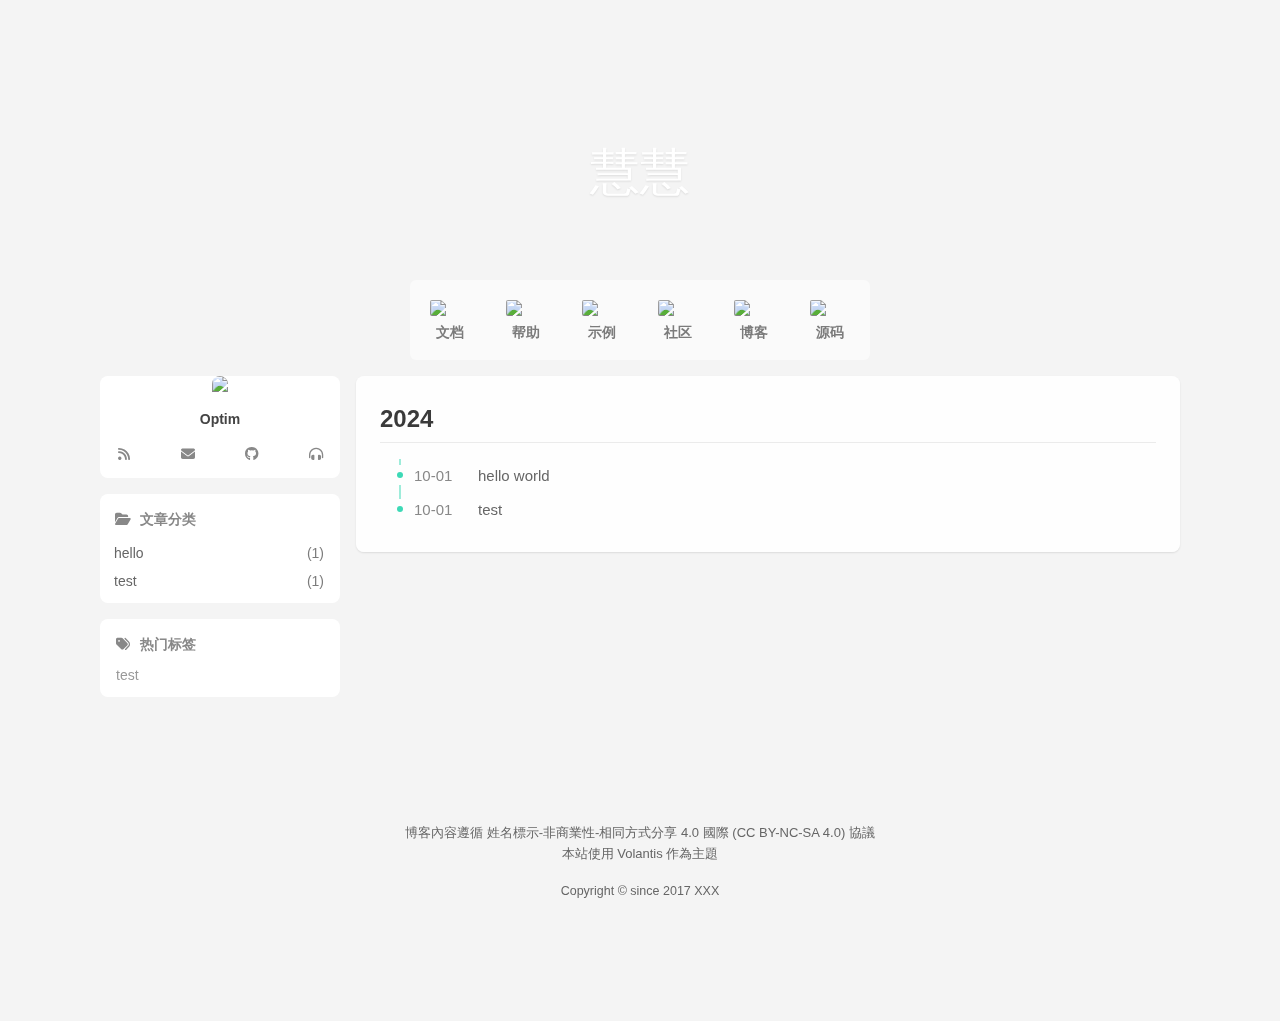
==== archives/index.html @ 01fb9c76 "Site updated: 2024-10-01 23:43:16" ====
<!DOCTYPE html>
<html lang="zh">
    <head hexo-theme='https://github.com/volantis-x/hexo-theme-volantis/#6.0.0-alpha.1'>
  <meta name="generator" content="Hexo 7.3.0">
  <meta name="Volantis" content="6.0.0-alpha.1">
  <meta charset="utf-8">
  <!-- SEO相关 -->
  <meta name="robots" content="noindex,follow">
  <link rel="canonical" href="http://example.com/archives/"/>
  <!-- 渲染优化 -->
    <meta http-equiv='x-dns-prefetch-control' content='on' />
      <link rel='dns-prefetch' href='https://unpkg.com'>
      <link rel="preconnect" href="https://unpkg.com" crossorigin>
      <link rel='dns-prefetch' href='https://cdn.bootcdn.net'>
      <link rel="preconnect" href="https://cdn.bootcdn.net" crossorigin>
  <meta name="renderer" content="webkit">
  <meta name="force-rendering" content="webkit">
  <meta http-equiv="X-UA-Compatible" content="IE=Edge,chrome=1">
    <meta http-equiv="Content-Security-Policy" content=" default-src 'self' https:; block-all-mixed-content; base-uri 'self' https:; form-action 'self' https:; worker-src 'self' https:; connect-src 'self' https: *; img-src 'self' data: https: *; media-src 'self' https: *; font-src 'self' data: https: *; frame-src 'self' https: *; manifest-src 'self' https: *; child-src https:; script-src 'self' https: 'unsafe-inline' *; style-src 'self' https: 'unsafe-inline' *; ">
  <meta name="HandheldFriendly" content="True" >
  <meta name="apple-mobile-web-app-capable" content="yes">
  <meta name="viewport" content="width=device-width, initial-scale=1, maximum-scale=5">
  <meta content="black-translucent" name="apple-mobile-web-app-status-bar-style">
  <meta content="telephone=no" name="format-detection">
  <!-- import head_begin begin -->
  <!-- import head_begin end -->
  <!-- Custom Files headBegin begin-->
  
  <!-- Custom Files headBegin end-->
  <link rel="preload" href="/css/style.css" as="style">
  <link rel="preload" href="https://unpkg.com/volantis-static@0.0.1660614606622/media/fonts/VarelaRound/VarelaRound-Regular.ttf" as="font" type="font/ttf" crossorigin="anonymous">
<link rel="preload" href="https://unpkg.com/volantis-static@0.0.1660614606622/media/fonts/UbuntuMono/UbuntuMono-Regular.ttf" as="font" type="font/ttf" crossorigin="anonymous">

  <!-- feed -->
  <!-- 页面元数据 -->
  <title>歸檔 - Optim</title>
  <meta name="keywords" content="null">
  <meta desc name="description" content="Optim - Optim - Optim">
  <meta property="og:type" content="website">
<meta property="og:title" content="Optim">
<meta property="og:url" content="http://example.com/archives/index.html">
<meta property="og:site_name" content="Optim">
<meta property="og:locale">
<meta property="og:image" content="https://unpkg.com/volantis-static@0.0.1660614606622/media/org.volantis/blog/favicon/android-chrome-192x192.png">
<meta property="article:author" content="Optim">
<meta name="twitter:card" content="summary">
<meta name="twitter:image" content="https://unpkg.com/volantis-static@0.0.1660614606622/media/org.volantis/blog/favicon/android-chrome-192x192.png">
  <style>
    /* 首屏样式 */
    #safearea {
  display: none;
}
:root {
  --color-site-body: #f4f4f4;
  --color-site-bg: #f4f4f4;
  --color-site-inner: #fff;
  --color-site-footer: #666;
  --color-card: #fff;
  --color-text: #444;
  --color-block: #f6f6f6;
  --color-inlinecode: #c74f00;
  --color-codeblock: #fff7ea;
  --color-h1: #3a3a3a;
  --color-h2: #3a3a3a;
  --color-h3: #333;
  --color-h4: #444;
  --color-h5: #555;
  --color-h6: #666;
  --color-p: #444;
  --color-list: #666;
  --color-list-hl: #30ad91;
  --color-meta: #888;
  --color-read-bkg: #e0d8c8;
  --color-read-post: #f8f1e2;
  --color-copyright-bkg: #f5f5f5;
}
* {
  box-sizing: border-box;
  -webkit-box-sizing: border-box;
  -moz-box-sizing: border-box;
  outline: none;
  margin: 0;
  padding: 0;
}
*::-webkit-scrollbar {
  height: 4px;
  width: 4px;
}
*::-webkit-scrollbar-track-piece {
  background: transparent;
}
*::-webkit-scrollbar-thumb {
  background: #3dd9b6;
  cursor: pointer;
  border-radius: 2px;
  -webkit-border-radius: 2px;
}
*::-webkit-scrollbar-thumb:hover {
  background: #ff5722;
}
html {
  color: var(--color-text);
  width: 100%;
  height: 100%;
  font-family: UbuntuMono, "Varela Round", "PingFang SC", "Microsoft YaHei", Helvetica, Arial, Menlo, Monaco, monospace, sans-serif;
  font-size: 16px;
}
html >::-webkit-scrollbar {
  height: 4px;
  width: 4px;
}
html >::-webkit-scrollbar-track-piece {
  background: transparent;
}
html >::-webkit-scrollbar-thumb {
  background: #3dd9b6;
  cursor: pointer;
  border-radius: 2px;
  -webkit-border-radius: 2px;
}
html >::-webkit-scrollbar-thumb:hover {
  background: #ff5722;
}
body {
  background-color: var(--color-site-body);
  text-rendering: optimizelegibility;
  -webkit-tap-highlight-color: rgba(0,0,0,0);
  line-height: 1.6;
  -webkit-text-size-adjust: 100%;
  -ms-text-size-adjust: 100%;
}
body.modal-active {
  overflow: hidden;
}
@media screen and (max-width: 680px) {
  body.modal-active {
    position: fixed;
    top: 0;
    right: 0;
    bottom: 0;
    left: 0;
  }
}
a {
  color: #2092ec;
  cursor: pointer;
  text-decoration: none;
  transition: all 0.28s ease;
  -webkit-transition: all 0.28s ease;
  -khtml-transition: all 0.28s ease;
  -moz-transition: all 0.28s ease;
  -o-transition: all 0.28s ease;
  -ms-transition: all 0.28s ease;
}
a:hover {
  color: #ff5722;
}
a:active,
a:hover {
  outline: 0;
}
ul,
ol {
  padding-left: 0;
}
ul li,
ol li {
  list-style: none;
}
header {
  display: -webkit-box /* OLD - iOS 6-, Safari 3.1-6 */;
  display: -moz-box /* OLD - Firefox 19- (buggy but mostly works) */;
  display: block;
}
img {
  border: 0;
  background: none;
  max-width: 100%;
}
svg:not(:root) {
  overflow: hidden;
}
hr {
  -moz-box-sizing: content-box;
  box-sizing: content-box;
  -webkit-box-sizing: content-box;
  -moz-box-sizing: content-box;
  height: 0;
  border: 0;
  border-radius: 1px;
  -webkit-border-radius: 1px;
  border-bottom: 1px solid rgba(68,68,68,0.1);
}
button,
input {
  color: inherit;
  font: inherit;
  margin: 0;
}
button {
  overflow: visible;
  text-transform: none;
  -webkit-appearance: button;
  cursor: pointer;
}
@supports (backdrop-filter: blur(20px)) {
  .blur {
    background: rgba(255,255,255,0.9) !important;
    backdrop-filter: saturate(200%) blur(20px);
  }
}
.shadow {
  box-shadow: 0 1px 2px 0px rgba(0,0,0,0.1);
  -webkit-box-shadow: 0 1px 2px 0px rgba(0,0,0,0.1);
}
.shadow.floatable {
  transition: all 0.28s ease;
  -webkit-transition: all 0.28s ease;
  -khtml-transition: all 0.28s ease;
  -moz-transition: all 0.28s ease;
  -o-transition: all 0.28s ease;
  -ms-transition: all 0.28s ease;
}
.shadow.floatable:hover {
  box-shadow: 0 2px 4px 0px rgba(0,0,0,0.1), 0 4px 8px 0px rgba(0,0,0,0.1), 0 8px 16px 0px rgba(0,0,0,0.1);
  -webkit-box-shadow: 0 2px 4px 0px rgba(0,0,0,0.1), 0 4px 8px 0px rgba(0,0,0,0.1), 0 8px 16px 0px rgba(0,0,0,0.1);
}
#l_cover {
  min-height: 64px;
}
.cover-wrapper {
  top: 0;
  left: 0;
  max-width: 100%;
  height: 100vh;
  display: -webkit-box /* OLD - iOS 6-, Safari 3.1-6 */;
  display: -moz-box /* OLD - Firefox 19- (buggy but mostly works) */;
  display: -ms-flexbox /* TWEENER - IE 10 */;
  display: -webkit-flex /* NEW - Chrome */;
  display: flex /* NEW, Spec - Opera 12.1, Firefox 20+ */;
  display: flex;
  flex-wrap: nowrap;
  -webkit-flex-wrap: nowrap;
  -khtml-flex-wrap: nowrap;
  -moz-flex-wrap: nowrap;
  -o-flex-wrap: nowrap;
  -ms-flex-wrap: nowrap;
  -webkit-box-direction: normal;
  -moz-box-direction: normal;
  -webkit-box-orient: vertical;
  -moz-box-orient: vertical;
  -webkit-flex-direction: column;
  -ms-flex-direction: column;
  flex-direction: column;
  align-items: center;
  align-self: center;
  align-content: center;
  color: var(--color-site-inner);
  padding: 0 16px;
  user-select: none;
  -webkit-user-select: none;
  -moz-user-select: none;
  -ms-user-select: none;
  position: relative;
  overflow: hidden;
  margin-bottom: -100px;
}
.cover-wrapper .cover-bg {
  position: absolute;
  width: 100%;
  height: 100%;
  background-position: center;
  background-size: cover;
  -webkit-background-size: cover;
  -moz-background-size: cover;
}
.cover-wrapper .cover-bg.lazyload:not(.loaded) {
  opacity: 0;
  -webkit-opacity: 0;
  -moz-opacity: 0;
}
.cover-wrapper .cover-bg.lazyload.loaded {
  animation-delay: 0s;
  animation-duration: 0.5s;
  animation-fill-mode: forwards;
  animation-timing-function: ease-out;
  animation-name: fadeIn;
}
@-moz-keyframes fadeIn {
  0% {
    opacity: 0;
    -webkit-opacity: 0;
    -moz-opacity: 0;
    filter: blur(12px);
    transform: scale(1.02);
    -webkit-transform: scale(1.02);
    -khtml-transform: scale(1.02);
    -moz-transform: scale(1.02);
    -o-transform: scale(1.02);
    -ms-transform: scale(1.02);
  }
  100% {
    opacity: 1;
    -webkit-opacity: 1;
    -moz-opacity: 1;
  }
}
@-webkit-keyframes fadeIn {
  0% {
    opacity: 0;
    -webkit-opacity: 0;
    -moz-opacity: 0;
    filter: blur(12px);
    transform: scale(1.02);
    -webkit-transform: scale(1.02);
    -khtml-transform: scale(1.02);
    -moz-transform: scale(1.02);
    -o-transform: scale(1.02);
    -ms-transform: scale(1.02);
  }
  100% {
    opacity: 1;
    -webkit-opacity: 1;
    -moz-opacity: 1;
  }
}
@-o-keyframes fadeIn {
  0% {
    opacity: 0;
    -webkit-opacity: 0;
    -moz-opacity: 0;
    filter: blur(12px);
    transform: scale(1.02);
    -webkit-transform: scale(1.02);
    -khtml-transform: scale(1.02);
    -moz-transform: scale(1.02);
    -o-transform: scale(1.02);
    -ms-transform: scale(1.02);
  }
  100% {
    opacity: 1;
    -webkit-opacity: 1;
    -moz-opacity: 1;
  }
}
@keyframes fadeIn {
  0% {
    opacity: 0;
    -webkit-opacity: 0;
    -moz-opacity: 0;
    filter: blur(12px);
    transform: scale(1.02);
    -webkit-transform: scale(1.02);
    -khtml-transform: scale(1.02);
    -moz-transform: scale(1.02);
    -o-transform: scale(1.02);
    -ms-transform: scale(1.02);
  }
  100% {
    opacity: 1;
    -webkit-opacity: 1;
    -moz-opacity: 1;
  }
}
.cover-wrapper .cover-body {
  z-index: 1;
  position: relative;
  width: 100%;
  height: 100%;
}
.cover-wrapper#full {
  height: calc(100vh + 100px);
  padding-bottom: 100px;
}
.cover-wrapper#half {
  max-height: 640px;
  min-height: 400px;
  height: calc(36vh - 64px + 200px);
}
.cover-wrapper #scroll-down {
  width: 100%;
  height: 64px;
  position: absolute;
  bottom: 100px;
  text-align: center;
  cursor: pointer;
}
.cover-wrapper #scroll-down .scroll-down-effects {
  color: #fff;
  font-size: 24px;
  line-height: 64px;
  position: absolute;
  width: 24px;
  left: calc(50% - 12px);
  text-shadow: 0 1px 2px rgba(0,0,0,0.1);
  animation: scroll-down-effect 1.5s infinite;
  -webkit-animation: scroll-down-effect 1.5s infinite;
  -khtml-animation: scroll-down-effect 1.5s infinite;
  -moz-animation: scroll-down-effect 1.5s infinite;
  -o-animation: scroll-down-effect 1.5s infinite;
  -ms-animation: scroll-down-effect 1.5s infinite;
}
@-moz-keyframes scroll-down-effect {
  0% {
    top: 0;
    opacity: 1;
    -webkit-opacity: 1;
    -moz-opacity: 1;
  }
  50% {
    top: -16px;
    opacity: 0.4;
    -webkit-opacity: 0.4;
    -moz-opacity: 0.4;
  }
  100% {
    top: 0;
    opacity: 1;
    -webkit-opacity: 1;
    -moz-opacity: 1;
  }
}
@-webkit-keyframes scroll-down-effect {
  0% {
    top: 0;
    opacity: 1;
    -webkit-opacity: 1;
    -moz-opacity: 1;
  }
  50% {
    top: -16px;
    opacity: 0.4;
    -webkit-opacity: 0.4;
    -moz-opacity: 0.4;
  }
  100% {
    top: 0;
    opacity: 1;
    -webkit-opacity: 1;
    -moz-opacity: 1;
  }
}
@-o-keyframes scroll-down-effect {
  0% {
    top: 0;
    opacity: 1;
    -webkit-opacity: 1;
    -moz-opacity: 1;
  }
  50% {
    top: -16px;
    opacity: 0.4;
    -webkit-opacity: 0.4;
    -moz-opacity: 0.4;
  }
  100% {
    top: 0;
    opacity: 1;
    -webkit-opacity: 1;
    -moz-opacity: 1;
  }
}
@keyframes scroll-down-effect {
  0% {
    top: 0;
    opacity: 1;
    -webkit-opacity: 1;
    -moz-opacity: 1;
  }
  50% {
    top: -16px;
    opacity: 0.4;
    -webkit-opacity: 0.4;
    -moz-opacity: 0.4;
  }
  100% {
    top: 0;
    opacity: 1;
    -webkit-opacity: 1;
    -moz-opacity: 1;
  }
}
.cover-wrapper .cover-body {
  margin-top: 64px;
  margin-bottom: 100px;
}
.cover-wrapper .cover-body,
.cover-wrapper .cover-body .top,
.cover-wrapper .cover-body .bottom {
  display: -webkit-box /* OLD - iOS 6-, Safari 3.1-6 */;
  display: -moz-box /* OLD - Firefox 19- (buggy but mostly works) */;
  display: -ms-flexbox /* TWEENER - IE 10 */;
  display: -webkit-flex /* NEW - Chrome */;
  display: flex /* NEW, Spec - Opera 12.1, Firefox 20+ */;
  display: flex;
  -webkit-box-direction: normal;
  -moz-box-direction: normal;
  -webkit-box-orient: vertical;
  -moz-box-orient: vertical;
  -webkit-flex-direction: column;
  -ms-flex-direction: column;
  flex-direction: column;
  align-items: center;
  justify-content: center;
  -webkit-justify-content: center;
  -khtml-justify-content: center;
  -moz-justify-content: center;
  -o-justify-content: center;
  -ms-justify-content: center;
  max-width: 100%;
}
.cover-wrapper .cover-body .bottom {
  margin-top: 32px;
}
.cover-wrapper .cover-body .title {
  font-family: "Varela Round", "PingFang SC", "Microsoft YaHei", Helvetica, Arial, Helvetica, monospace;
  font-size: 3.125rem;
  line-height: 1.2;
  text-shadow: 0 1px 2px rgba(0,0,0,0.1);
}
.cover-wrapper .cover-body .subtitle {
  font-size: 20px;
}
.cover-wrapper .cover-body .logo {
  max-height: 120px;
  max-width: calc(100% - 4 * 16px);
}
@media screen and (min-height: 1024px) {
  .cover-wrapper .cover-body .title {
    font-size: 3rem;
  }
  .cover-wrapper .cover-body .subtitle {
    font-size: 1.05rem;
  }
  .cover-wrapper .cover-body .logo {
    max-height: 150px;
  }
}
.cover-wrapper .cover-body .m_search {
  position: relative;
  max-width: calc(100% - 16px);
  width: 320px;
  vertical-align: middle;
}
.cover-wrapper .cover-body .m_search .form {
  position: relative;
  display: -webkit-box /* OLD - iOS 6-, Safari 3.1-6 */;
  display: -moz-box /* OLD - Firefox 19- (buggy but mostly works) */;
  display: block;
  width: 100%;
}
.cover-wrapper .cover-body .m_search .icon,
.cover-wrapper .cover-body .m_search .input {
  transition: all 0.28s ease;
  -webkit-transition: all 0.28s ease;
  -khtml-transition: all 0.28s ease;
  -moz-transition: all 0.28s ease;
  -o-transition: all 0.28s ease;
  -ms-transition: all 0.28s ease;
}
.cover-wrapper .cover-body .m_search .icon {
  position: absolute;
  display: -webkit-box /* OLD - iOS 6-, Safari 3.1-6 */;
  display: -moz-box /* OLD - Firefox 19- (buggy but mostly works) */;
  display: block;
  line-height: 2.5rem;
  width: 32px;
  top: 0;
  left: 5px;
  color: rgba(68,68,68,0.75);
}
.cover-wrapper .cover-body .m_search .input {
  display: -webkit-box /* OLD - iOS 6-, Safari 3.1-6 */;
  display: -moz-box /* OLD - Firefox 19- (buggy but mostly works) */;
  display: block;
  height: 2.5rem;
  width: 100%;
  box-shadow: none;
  -webkit-box-shadow: none;
  box-sizing: border-box;
  -webkit-box-sizing: border-box;
  -moz-box-sizing: border-box;
  font-size: 0.875rem;
  -webkit-appearance: none;
  padding-left: 36px;
  border-radius: 1.4rem;
  -webkit-border-radius: 1.4rem;
  background: rgba(255,255,255,0.6);
  backdrop-filter: blur(10px);
  border: none;
  color: var(--color-text);
}
@media screen and (max-width: 500px) {
  .cover-wrapper .cover-body .m_search .input {
    padding-left: 36px;
  }
}
.cover-wrapper .cover-body .m_search .input:hover {
  background: rgba(255,255,255,0.8);
}
.cover-wrapper .cover-body .m_search .input:focus {
  background: #fff;
}
.cover-wrapper .list-h {
  display: -webkit-box /* OLD - iOS 6-, Safari 3.1-6 */;
  display: -moz-box /* OLD - Firefox 19- (buggy but mostly works) */;
  display: -ms-flexbox /* TWEENER - IE 10 */;
  display: -webkit-flex /* NEW - Chrome */;
  display: flex /* NEW, Spec - Opera 12.1, Firefox 20+ */;
  display: flex;
  -webkit-box-direction: normal;
  -moz-box-direction: normal;
  -webkit-box-orient: horizontal;
  -moz-box-orient: horizontal;
  -webkit-flex-direction: row;
  -ms-flex-direction: row;
  flex-direction: row;
  flex-wrap: wrap;
  -webkit-flex-wrap: wrap;
  -khtml-flex-wrap: wrap;
  -moz-flex-wrap: wrap;
  -o-flex-wrap: wrap;
  -ms-flex-wrap: wrap;
  align-items: stretch;
  border-radius: 4px;
  -webkit-border-radius: 4px;
  user-select: none;
  -webkit-user-select: none;
  -moz-user-select: none;
  -ms-user-select: none;
}
.cover-wrapper .list-h a {
  -webkit-box-flex: 1;
  -moz-box-flex: 1;
  -webkit-flex: 1 0;
  -ms-flex: 1 0;
  flex: 1 0;
  display: -webkit-box /* OLD - iOS 6-, Safari 3.1-6 */;
  display: -moz-box /* OLD - Firefox 19- (buggy but mostly works) */;
  display: -ms-flexbox /* TWEENER - IE 10 */;
  display: -webkit-flex /* NEW - Chrome */;
  display: flex /* NEW, Spec - Opera 12.1, Firefox 20+ */;
  display: flex;
  font-weight: 600;
}
.cover-wrapper .list-h a img {
  display: -webkit-box /* OLD - iOS 6-, Safari 3.1-6 */;
  display: -moz-box /* OLD - Firefox 19- (buggy but mostly works) */;
  display: block;
  border-radius: 2px;
  -webkit-border-radius: 2px;
  margin: 4px;
  min-width: 40px;
  max-width: 44px;
}
@media screen and (max-width: 768px) {
  .cover-wrapper .list-h a img {
    min-width: 36px;
    max-width: 40px;
  }
}
@media screen and (max-width: 500px) {
  .cover-wrapper .list-h a img {
    margin: 2px 4px;
    min-width: 32px;
    max-width: 36px;
  }
}
@media screen and (max-width: 375px) {
  .cover-wrapper .list-h a img {
    min-width: 28px;
    max-width: 32px;
  }
}
.cover-wrapper {
  max-width: 100%;
}
.cover-wrapper.search .bottom .menu {
  margin-top: 16px;
}
.cover-wrapper.search .bottom .menu .list-h a {
  white-space: nowrap;
  -webkit-box-direction: normal;
  -moz-box-direction: normal;
  -webkit-box-orient: horizontal;
  -moz-box-orient: horizontal;
  -webkit-flex-direction: row;
  -ms-flex-direction: row;
  flex-direction: row;
  align-items: baseline;
  padding: 2px;
  margin: 4px;
  color: var(--color-site-inner);
  opacity: 0.75;
  -webkit-opacity: 0.75;
  -moz-opacity: 0.75;
  text-shadow: 0 1px 2px rgba(0,0,0,0.05);
  border-bottom: 2px solid transparent;
}
.cover-wrapper.search .bottom .menu .list-h a i {
  margin-right: 4px;
}
.cover-wrapper.search .bottom .menu .list-h a p {
  font-size: 0.9375rem;
}
.cover-wrapper.search .bottom .menu .list-h a:hover,
.cover-wrapper.search .bottom .menu .list-h a.active,
.cover-wrapper.search .bottom .menu .list-h a:active {
  opacity: 1;
  -webkit-opacity: 1;
  -moz-opacity: 1;
  border-bottom: 2px solid var(--color-site-inner);
}
.cover-wrapper.dock .menu,
.cover-wrapper.featured .menu,
.cover-wrapper.focus .menu {
  border-radius: 6px;
  -webkit-border-radius: 6px;
}
.cover-wrapper.dock .menu .list-h a,
.cover-wrapper.featured .menu .list-h a,
.cover-wrapper.focus .menu .list-h a {
  -webkit-box-direction: normal;
  -moz-box-direction: normal;
  -webkit-box-orient: vertical;
  -moz-box-orient: vertical;
  -webkit-flex-direction: column;
  -ms-flex-direction: column;
  flex-direction: column;
  align-items: center;
  padding: 12px;
  line-height: 24px;
  border-radius: 4px;
  -webkit-border-radius: 4px;
  border-bottom: none;
  text-align: center;
  align-content: flex-end;
  color: rgba(68,68,68,0.7);
  font-size: 1.5rem;
}
@media screen and (max-width: 500px) {
  .cover-wrapper.dock .menu .list-h a,
  .cover-wrapper.featured .menu .list-h a,
  .cover-wrapper.focus .menu .list-h a {
    padding: 12px 8px;
  }
}
.cover-wrapper.dock .menu .list-h a i,
.cover-wrapper.featured .menu .list-h a i,
.cover-wrapper.focus .menu .list-h a i {
  margin: 8px;
}
.cover-wrapper.dock .menu .list-h a p,
.cover-wrapper.featured .menu .list-h a p,
.cover-wrapper.focus .menu .list-h a p {
  font-size: 0.875rem;
}
.cover-wrapper.dock .menu .list-h a.active,
.cover-wrapper.featured .menu .list-h a.active,
.cover-wrapper.focus .menu .list-h a.active {
  background: var(--color-card);
  backdrop-filter: none;
}
.cover-wrapper.dock .menu .list-h a.active i,
.cover-wrapper.featured .menu .list-h a.active i,
.cover-wrapper.focus .menu .list-h a.active i,
.cover-wrapper.dock .menu .list-h a.active i+p,
.cover-wrapper.featured .menu .list-h a.active i+p,
.cover-wrapper.focus .menu .list-h a.active i+p {
  color: #3dd9b6;
}
.cover-wrapper.dock .menu .list-h a.active img+p,
.cover-wrapper.featured .menu .list-h a.active img+p,
.cover-wrapper.focus .menu .list-h a.active img+p {
  color: var(--color-text);
}
.cover-wrapper.dock .menu .list-h a:hover,
.cover-wrapper.featured .menu .list-h a:hover,
.cover-wrapper.focus .menu .list-h a:hover {
  background: var(--color-card);
}
.cover-wrapper.dock .top {
  margin-bottom: 48px;
}
.cover-wrapper.dock .menu {
  background: rgba(255,255,255,0.5);
  position: absolute;
  bottom: 0;
  max-width: 100%;
}
.cover-wrapper.dock .menu .list-h {
  flex-wrap: nowrap;
  -webkit-flex-wrap: nowrap;
  -khtml-flex-wrap: nowrap;
  -moz-flex-wrap: nowrap;
  -o-flex-wrap: nowrap;
  -ms-flex-wrap: nowrap;
  margin: 4px;
}
.cover-wrapper.dock .menu .list-h a+a {
  margin-left: 4px;
}
@media screen and (max-width: 500px) {
  .cover-wrapper.dock .menu .list-h {
    overflow-x: scroll;
  }
  .cover-wrapper.dock .menu .list-h::-webkit-scrollbar {
    height: 0;
    width: 0;
  }
  .cover-wrapper.dock .menu .list-h::-webkit-scrollbar-track-piece {
    background: transparent;
  }
  .cover-wrapper.dock .menu .list-h::-webkit-scrollbar-thumb {
    background: #3dd9b6;
    cursor: pointer;
    border-radius: 0;
    -webkit-border-radius: 0;
  }
  .cover-wrapper.dock .menu .list-h::-webkit-scrollbar-thumb:hover {
    background: #ff5722;
  }
}
@supports (backdrop-filter: blur(20px)) {
  .cover-wrapper.dock .menu {
    background: rgba(255,255,255,0.5);
    backdrop-filter: saturate(200%) blur(20px);
  }
}
@font-face {
  font-family: 'UbuntuMono';
  src: url("https://unpkg.com/volantis-static@0.0.1660614606622/media/fonts/UbuntuMono/UbuntuMono-Regular.ttf");
  font-weight: 'normal';
  font-style: 'normal';
  font-display: swap;
}
@font-face {
  font-family: 'Varela Round';
  src: url("https://unpkg.com/volantis-static@0.0.1660614606622/media/fonts/VarelaRound/VarelaRound-Regular.ttf");
  font-weight: 'normal';
  font-style: 'normal';
  font-display: swap;
}
.l_header {
  position: fixed;
  z-index: 1000;
  top: 0;
  width: 100%;
  height: 64px;
  background: var(--color-card);
  box-shadow: 0 1px 2px 0px rgba(0,0,0,0.1);
  -webkit-box-shadow: 0 1px 2px 0px rgba(0,0,0,0.1);
}
.l_header.auto {
  transition: opacity 0.4s ease;
  -webkit-transition: opacity 0.4s ease;
  -khtml-transition: opacity 0.4s ease;
  -moz-transition: opacity 0.4s ease;
  -o-transition: opacity 0.4s ease;
  -ms-transition: opacity 0.4s ease;
  visibility: hidden;
}
.l_header.auto.show {
  opacity: 1 !important;
  -webkit-opacity: 1 !important;
  -moz-opacity: 1 !important;
  visibility: visible;
}
.l_header .container {
  margin-left: 16px;
  margin-right: 16px;
}
.l_header #wrapper {
  height: 100%;
  user-select: none;
  -webkit-user-select: none;
  -moz-user-select: none;
  -ms-user-select: none;
}
.l_header #wrapper .nav-main,
.l_header #wrapper .nav-sub {
  display: -webkit-box /* OLD - iOS 6-, Safari 3.1-6 */;
  display: -moz-box /* OLD - Firefox 19- (buggy but mostly works) */;
  display: -ms-flexbox /* TWEENER - IE 10 */;
  display: -webkit-flex /* NEW - Chrome */;
  display: flex /* NEW, Spec - Opera 12.1, Firefox 20+ */;
  display: flex;
  flex-wrap: nowrap;
  -webkit-flex-wrap: nowrap;
  -khtml-flex-wrap: nowrap;
  -moz-flex-wrap: nowrap;
  -o-flex-wrap: nowrap;
  -ms-flex-wrap: nowrap;
  justify-content: space-between;
  -webkit-justify-content: space-between;
  -khtml-justify-content: space-between;
  -moz-justify-content: space-between;
  -o-justify-content: space-between;
  -ms-justify-content: space-between;
  align-items: center;
}
.l_header #wrapper .nav-main {
  transition: all 0.28s ease;
  -webkit-transition: all 0.28s ease;
  -khtml-transition: all 0.28s ease;
  -moz-transition: all 0.28s ease;
  -o-transition: all 0.28s ease;
  -ms-transition: all 0.28s ease;
}
.l_header #wrapper.sub .nav-main {
  transform: translateY(-64px);
  -webkit-transform: translateY(-64px);
  -khtml-transform: translateY(-64px);
  -moz-transform: translateY(-64px);
  -o-transform: translateY(-64px);
  -ms-transform: translateY(-64px);
}
.l_header #wrapper .nav-sub {
  transition: all 0.28s ease;
  -webkit-transition: all 0.28s ease;
  -khtml-transition: all 0.28s ease;
  -moz-transition: all 0.28s ease;
  -o-transition: all 0.28s ease;
  -ms-transition: all 0.28s ease;
  opacity: 0;
  -webkit-opacity: 0;
  -moz-opacity: 0;
  height: 64px;
  width: calc(100% - 2 * 16px);
  position: absolute;
}
.l_header #wrapper .nav-sub ::-webkit-scrollbar {
  display: -webkit-box /* OLD - iOS 6-, Safari 3.1-6 */;
  display: -moz-box /* OLD - Firefox 19- (buggy but mostly works) */;
  display: none;
}
@media screen and (min-width: 2048px) {
  .l_header #wrapper .nav-sub {
    max-width: 55vw;
    margin: auto;
  }
}
.l_header #wrapper.sub .nav-sub {
  opacity: 1;
  -webkit-opacity: 1;
  -moz-opacity: 1;
}
.l_header #wrapper .title {
  position: relative;
  color: var(--color-text);
  padding-left: 24px;
  max-height: 64px;
}
.l_header #wrapper .nav-main .title {
  white-space: nowrap;
  overflow: hidden;
  text-overflow: ellipsis;
  flex-shrink: 0;
  line-height: 64px;
  padding: 0 24px;
  font-size: 1.25rem;
  font-family: "Varela Round", "PingFang SC", "Microsoft YaHei", Helvetica, Arial, Helvetica, monospace;
}
.l_header #wrapper .nav-main .title img {
  height: 64px;
}
.l_header .nav-sub {
  max-width: 1080px;
  margin: auto;
}
.l_header .nav-sub .title {
  font-weight: bold;
  font-family: UbuntuMono, "Varela Round", "PingFang SC", "Microsoft YaHei", Helvetica, Arial, Menlo, Monaco, monospace, sans-serif;
  line-height: 1.2;
  max-height: 64px;
  white-space: normal;
  flex-shrink: 1;
}
.l_header .switcher {
  display: -webkit-box /* OLD - iOS 6-, Safari 3.1-6 */;
  display: -moz-box /* OLD - Firefox 19- (buggy but mostly works) */;
  display: none;
  line-height: 64px;
  align-items: center;
}
.l_header .switcher .s-toc {
  display: -webkit-box /* OLD - iOS 6-, Safari 3.1-6 */;
  display: -moz-box /* OLD - Firefox 19- (buggy but mostly works) */;
  display: none;
}
@media screen and (max-width: 768px) {
  .l_header .switcher .s-toc {
    display: -webkit-box /* OLD - iOS 6-, Safari 3.1-6 */;
    display: -moz-box /* OLD - Firefox 19- (buggy but mostly works) */;
    display: -ms-flexbox /* TWEENER - IE 10 */;
    display: -webkit-flex /* NEW - Chrome */;
    display: flex /* NEW, Spec - Opera 12.1, Firefox 20+ */;
    display: flex;
  }
}
.l_header .switcher >li {
  height: 48px;
  transition: all 0.28s ease;
  -webkit-transition: all 0.28s ease;
  -khtml-transition: all 0.28s ease;
  -moz-transition: all 0.28s ease;
  -o-transition: all 0.28s ease;
  -ms-transition: all 0.28s ease;
  margin: 2px;
}
@media screen and (max-width: 500px) {
  .l_header .switcher >li {
    margin: 0 1px;
    height: 48px;
  }
}
.l_header .switcher >li >a {
  display: -webkit-box /* OLD - iOS 6-, Safari 3.1-6 */;
  display: -moz-box /* OLD - Firefox 19- (buggy but mostly works) */;
  display: -ms-flexbox /* TWEENER - IE 10 */;
  display: -webkit-flex /* NEW - Chrome */;
  display: flex /* NEW, Spec - Opera 12.1, Firefox 20+ */;
  display: flex;
  justify-content: center;
  -webkit-justify-content: center;
  -khtml-justify-content: center;
  -moz-justify-content: center;
  -o-justify-content: center;
  -ms-justify-content: center;
  align-items: center;
  width: 48px;
  height: 48px;
  padding: 0.85em 1.1em;
  border-radius: 100px;
  -webkit-border-radius: 100px;
  border: none;
  transition: all 0.28s ease;
  -webkit-transition: all 0.28s ease;
  -khtml-transition: all 0.28s ease;
  -moz-transition: all 0.28s ease;
  -o-transition: all 0.28s ease;
  -ms-transition: all 0.28s ease;
  color: #3dd9b6;
}
.l_header .switcher >li >a:hover {
  border: none;
}
.l_header .switcher >li >a.active,
.l_header .switcher >li >a:active {
  border: none;
  background: var(--color-site-bg);
}
@media screen and (max-width: 500px) {
  .l_header .switcher >li >a {
    width: 36px;
    height: 48px;
  }
}
.l_header .nav-sub .switcher {
  display: -webkit-box /* OLD - iOS 6-, Safari 3.1-6 */;
  display: -moz-box /* OLD - Firefox 19- (buggy but mostly works) */;
  display: -ms-flexbox /* TWEENER - IE 10 */;
  display: -webkit-flex /* NEW - Chrome */;
  display: flex /* NEW, Spec - Opera 12.1, Firefox 20+ */;
  display: flex;
}
.l_header .m_search {
  display: -webkit-box /* OLD - iOS 6-, Safari 3.1-6 */;
  display: -moz-box /* OLD - Firefox 19- (buggy but mostly works) */;
  display: -ms-flexbox /* TWEENER - IE 10 */;
  display: -webkit-flex /* NEW - Chrome */;
  display: flex /* NEW, Spec - Opera 12.1, Firefox 20+ */;
  display: flex;
  height: 64px;
  width: 240px;
  transition: all 0.28s ease;
  -webkit-transition: all 0.28s ease;
  -khtml-transition: all 0.28s ease;
  -moz-transition: all 0.28s ease;
  -o-transition: all 0.28s ease;
  -ms-transition: all 0.28s ease;
}
@media screen and (max-width: 1024px) {
  .l_header .m_search {
    width: 44px;
    min-width: 44px;
  }
  .l_header .m_search input::placeholder {
    opacity: 0;
    -webkit-opacity: 0;
    -moz-opacity: 0;
  }
  .l_header .m_search:hover {
    width: 240px;
  }
  .l_header .m_search:hover input::placeholder {
    opacity: 1;
    -webkit-opacity: 1;
    -moz-opacity: 1;
  }
}
@media screen and (min-width: 500px) {
  .l_header .m_search:hover .input {
    width: 100%;
  }
  .l_header .m_search:hover .input::placeholder {
    opacity: 1;
    -webkit-opacity: 1;
    -moz-opacity: 1;
  }
}
@media screen and (max-width: 500px) {
  .l_header .m_search {
    min-width: 0;
  }
  .l_header .m_search input::placeholder {
    opacity: 1;
    -webkit-opacity: 1;
    -moz-opacity: 1;
  }
}
.l_header .m_search .form {
  position: relative;
  display: -webkit-box /* OLD - iOS 6-, Safari 3.1-6 */;
  display: -moz-box /* OLD - Firefox 19- (buggy but mostly works) */;
  display: -ms-flexbox /* TWEENER - IE 10 */;
  display: -webkit-flex /* NEW - Chrome */;
  display: flex /* NEW, Spec - Opera 12.1, Firefox 20+ */;
  display: flex;
  width: 100%;
  align-items: center;
}
.l_header .m_search .icon {
  position: absolute;
  width: 36px;
  left: 5px;
  color: var(--color-meta);
}
@media screen and (max-width: 500px) {
  .l_header .m_search .icon {
    display: -webkit-box /* OLD - iOS 6-, Safari 3.1-6 */;
    display: -moz-box /* OLD - Firefox 19- (buggy but mostly works) */;
    display: none;
  }
}
.l_header .m_search .input {
  display: -webkit-box /* OLD - iOS 6-, Safari 3.1-6 */;
  display: -moz-box /* OLD - Firefox 19- (buggy but mostly works) */;
  display: block;
  padding-top: 8px;
  padding-bottom: 8px;
  line-height: 1.3;
  width: 100%;
  color: var(--color-text);
  background: #fafafa;
  box-shadow: none;
  -webkit-box-shadow: none;
  box-sizing: border-box;
  -webkit-box-sizing: border-box;
  -moz-box-sizing: border-box;
  padding-left: 40px;
  font-size: 0.875rem;
  border-radius: 8px;
  -webkit-border-radius: 8px;
  border: none;
  transition: all 0.28s ease;
  -webkit-transition: all 0.28s ease;
  -khtml-transition: all 0.28s ease;
  -moz-transition: all 0.28s ease;
  -o-transition: all 0.28s ease;
  -ms-transition: all 0.28s ease;
}
@media screen and (min-width: 500px) {
  .l_header .m_search .input:focus {
    box-shadow: 0 4px 8px 0px rgba(0,0,0,0.1);
    -webkit-box-shadow: 0 4px 8px 0px rgba(0,0,0,0.1);
  }
}
@media screen and (max-width: 500px) {
  .l_header .m_search .input {
    background: var(--color-block);
    padding-left: 8px;
    border: none;
  }
  .l_header .m_search .input:hover,
  .l_header .m_search .input:focus {
    border: none;
  }
}
@media (max-width: 500px) {
  .l_header .m_search {
    left: 0;
    width: 0;
    overflow: hidden;
    position: absolute;
    background: #fff;
    transition: all 0.28s ease;
    -webkit-transition: all 0.28s ease;
    -khtml-transition: all 0.28s ease;
    -moz-transition: all 0.28s ease;
    -o-transition: all 0.28s ease;
    -ms-transition: all 0.28s ease;
  }
  .l_header .m_search .input {
    border-radius: 32px;
    -webkit-border-radius: 32px;
    margin-left: 16px;
    padding-left: 16px;
  }
  .l_header.z_search-open .m_search {
    width: 100%;
  }
  .l_header.z_search-open .m_search .input {
    width: calc(100% - 120px);
  }
}
ul.m-pc >li>a {
  color: inherit;
  border-bottom: 2px solid transparent;
}
ul.m-pc >li>a:active,
ul.m-pc >li>a.active {
  border-bottom: 2px solid #3dd9b6;
}
ul.m-pc li:hover >ul.list-v,
ul.list-v li:hover >ul.list-v {
  display: -webkit-box /* OLD - iOS 6-, Safari 3.1-6 */;
  display: -moz-box /* OLD - Firefox 19- (buggy but mostly works) */;
  display: block;
}
ul.nav-list-h {
  display: -webkit-box /* OLD - iOS 6-, Safari 3.1-6 */;
  display: -moz-box /* OLD - Firefox 19- (buggy but mostly works) */;
  display: -ms-flexbox /* TWEENER - IE 10 */;
  display: -webkit-flex /* NEW - Chrome */;
  display: flex /* NEW, Spec - Opera 12.1, Firefox 20+ */;
  display: flex;
  align-items: stretch;
}
ul.nav-list-h>li {
  position: relative;
  justify-content: center;
  -webkit-justify-content: center;
  -khtml-justify-content: center;
  -moz-justify-content: center;
  -o-justify-content: center;
  -ms-justify-content: center;
  height: 100%;
  line-height: 2.4;
  border-radius: 4px;
  -webkit-border-radius: 4px;
}
ul.nav-list-h>li >a {
  -webkit-font-smoothing: antialiased;
  -moz-osx-font-smoothing: grayscale;
  font-weight: 600;
}
ul.list-v {
  z-index: 1;
  display: -webkit-box /* OLD - iOS 6-, Safari 3.1-6 */;
  display: -moz-box /* OLD - Firefox 19- (buggy but mostly works) */;
  display: none;
  position: absolute;
  background: var(--color-card);
  box-shadow: 0 2px 4px 0px rgba(0,0,0,0.08), 0 4px 8px 0px rgba(0,0,0,0.08), 0 8px 16px 0px rgba(0,0,0,0.08);
  -webkit-box-shadow: 0 2px 4px 0px rgba(0,0,0,0.08), 0 4px 8px 0px rgba(0,0,0,0.08), 0 8px 16px 0px rgba(0,0,0,0.08);
  margin-top: -6px;
  border-radius: 4px;
  -webkit-border-radius: 4px;
  padding: 8px 0;
}
ul.list-v.show {
  display: -webkit-box /* OLD - iOS 6-, Safari 3.1-6 */;
  display: -moz-box /* OLD - Firefox 19- (buggy but mostly works) */;
  display: block;
}
ul.list-v hr {
  margin-top: 8px;
  margin-bottom: 8px;
}
ul.list-v >li {
  white-space: nowrap;
  word-break: keep-all;
}
ul.list-v >li.header {
  font-size: 0.78125rem;
  font-weight: bold;
  line-height: 2em;
  color: var(--color-meta);
  margin: 8px 16px 4px;
}
ul.list-v >li.header i {
  margin-right: 8px;
}
ul.list-v >li ul {
  margin-left: 0;
  display: -webkit-box /* OLD - iOS 6-, Safari 3.1-6 */;
  display: -moz-box /* OLD - Firefox 19- (buggy but mostly works) */;
  display: none;
  margin-top: -40px;
}
ul.list-v .aplayer-container {
  min-height: 64px;
  padding: 6px 16px;
}
ul.list-v >li>a {
  transition: all 0.28s ease;
  -webkit-transition: all 0.28s ease;
  -khtml-transition: all 0.28s ease;
  -moz-transition: all 0.28s ease;
  -o-transition: all 0.28s ease;
  -ms-transition: all 0.28s ease;
  display: -webkit-box /* OLD - iOS 6-, Safari 3.1-6 */;
  display: -moz-box /* OLD - Firefox 19- (buggy but mostly works) */;
  display: block;
  color: var(--color-list);
  font-size: 0.875rem;
  font-weight: bold;
  line-height: 36px;
  padding: 0 20px 0 16px;
  text-overflow: ellipsis;
  margin: 0 4px;
  border-radius: 4px;
  -webkit-border-radius: 4px;
}
@media screen and (max-width: 1024px) {
  ul.list-v >li>a {
    line-height: 40px;
  }
}
ul.list-v >li>a >i {
  margin-right: 8px;
}
ul.list-v >li>a:active,
ul.list-v >li>a.active {
  color: var(--color-list-hl);
}
ul.list-v >li>a:hover {
  color: var(--color-list-hl);
  background: var(--color-site-bg);
}
.l_header .menu >ul>li>a {
  display: -webkit-box /* OLD - iOS 6-, Safari 3.1-6 */;
  display: -moz-box /* OLD - Firefox 19- (buggy but mostly works) */;
  display: block;
  padding: 0 8px;
}
.l_header .menu >ul>li>a >i {
  margin-right: 4px;
}
.l_header ul.nav-list-h>li {
  color: var(--color-list);
  line-height: 64px;
}
.l_header ul.nav-list-h>li >a {
  max-height: 64px;
  overflow: hidden;
  color: inherit;
}
.l_header ul.nav-list-h>li >a:active,
.l_header ul.nav-list-h>li >a.active {
  color: #3dd9b6;
}
.l_header ul.nav-list-h>li:hover>a {
  color: var(--color-list-hl);
}
.l_header ul.nav-list-h>li i.music {
  animation: rotate-effect 1.5s linear infinite;
  -webkit-animation: rotate-effect 1.5s linear infinite;
  -khtml-animation: rotate-effect 1.5s linear infinite;
  -moz-animation: rotate-effect 1.5s linear infinite;
  -o-animation: rotate-effect 1.5s linear infinite;
  -ms-animation: rotate-effect 1.5s linear infinite;
}
@-moz-keyframes rotate-effect {
  0% {
    transform: rotate(0);
    -webkit-transform: rotate(0);
    -khtml-transform: rotate(0);
    -moz-transform: rotate(0);
    -o-transform: rotate(0);
    -ms-transform: rotate(0);
  }
  25% {
    transform: rotate(90deg);
    -webkit-transform: rotate(90deg);
    -khtml-transform: rotate(90deg);
    -moz-transform: rotate(90deg);
    -o-transform: rotate(90deg);
    -ms-transform: rotate(90deg);
  }
  50% {
    transform: rotate(180deg);
    -webkit-transform: rotate(180deg);
    -khtml-transform: rotate(180deg);
    -moz-transform: rotate(180deg);
    -o-transform: rotate(180deg);
    -ms-transform: rotate(180deg);
  }
  75% {
    transform: rotate(270deg);
    -webkit-transform: rotate(270deg);
    -khtml-transform: rotate(270deg);
    -moz-transform: rotate(270deg);
    -o-transform: rotate(270deg);
    -ms-transform: rotate(270deg);
  }
  100% {
    transform: rotate(360deg);
    -webkit-transform: rotate(360deg);
    -khtml-transform: rotate(360deg);
    -moz-transform: rotate(360deg);
    -o-transform: rotate(360deg);
    -ms-transform: rotate(360deg);
  }
}
@-webkit-keyframes rotate-effect {
  0% {
    transform: rotate(0);
    -webkit-transform: rotate(0);
    -khtml-transform: rotate(0);
    -moz-transform: rotate(0);
    -o-transform: rotate(0);
    -ms-transform: rotate(0);
  }
  25% {
    transform: rotate(90deg);
    -webkit-transform: rotate(90deg);
    -khtml-transform: rotate(90deg);
    -moz-transform: rotate(90deg);
    -o-transform: rotate(90deg);
    -ms-transform: rotate(90deg);
  }
  50% {
    transform: rotate(180deg);
    -webkit-transform: rotate(180deg);
    -khtml-transform: rotate(180deg);
    -moz-transform: rotate(180deg);
    -o-transform: rotate(180deg);
    -ms-transform: rotate(180deg);
  }
  75% {
    transform: rotate(270deg);
    -webkit-transform: rotate(270deg);
    -khtml-transform: rotate(270deg);
    -moz-transform: rotate(270deg);
    -o-transform: rotate(270deg);
    -ms-transform: rotate(270deg);
  }
  100% {
    transform: rotate(360deg);
    -webkit-transform: rotate(360deg);
    -khtml-transform: rotate(360deg);
    -moz-transform: rotate(360deg);
    -o-transform: rotate(360deg);
    -ms-transform: rotate(360deg);
  }
}
@-o-keyframes rotate-effect {
  0% {
    transform: rotate(0);
    -webkit-transform: rotate(0);
    -khtml-transform: rotate(0);
    -moz-transform: rotate(0);
    -o-transform: rotate(0);
    -ms-transform: rotate(0);
  }
  25% {
    transform: rotate(90deg);
    -webkit-transform: rotate(90deg);
    -khtml-transform: rotate(90deg);
    -moz-transform: rotate(90deg);
    -o-transform: rotate(90deg);
    -ms-transform: rotate(90deg);
  }
  50% {
    transform: rotate(180deg);
    -webkit-transform: rotate(180deg);
    -khtml-transform: rotate(180deg);
    -moz-transform: rotate(180deg);
    -o-transform: rotate(180deg);
    -ms-transform: rotate(180deg);
  }
  75% {
    transform: rotate(270deg);
    -webkit-transform: rotate(270deg);
    -khtml-transform: rotate(270deg);
    -moz-transform: rotate(270deg);
    -o-transform: rotate(270deg);
    -ms-transform: rotate(270deg);
  }
  100% {
    transform: rotate(360deg);
    -webkit-transform: rotate(360deg);
    -khtml-transform: rotate(360deg);
    -moz-transform: rotate(360deg);
    -o-transform: rotate(360deg);
    -ms-transform: rotate(360deg);
  }
}
@keyframes rotate-effect {
  0% {
    transform: rotate(0);
    -webkit-transform: rotate(0);
    -khtml-transform: rotate(0);
    -moz-transform: rotate(0);
    -o-transform: rotate(0);
    -ms-transform: rotate(0);
  }
  25% {
    transform: rotate(90deg);
    -webkit-transform: rotate(90deg);
    -khtml-transform: rotate(90deg);
    -moz-transform: rotate(90deg);
    -o-transform: rotate(90deg);
    -ms-transform: rotate(90deg);
  }
  50% {
    transform: rotate(180deg);
    -webkit-transform: rotate(180deg);
    -khtml-transform: rotate(180deg);
    -moz-transform: rotate(180deg);
    -o-transform: rotate(180deg);
    -ms-transform: rotate(180deg);
  }
  75% {
    transform: rotate(270deg);
    -webkit-transform: rotate(270deg);
    -khtml-transform: rotate(270deg);
    -moz-transform: rotate(270deg);
    -o-transform: rotate(270deg);
    -ms-transform: rotate(270deg);
  }
  100% {
    transform: rotate(360deg);
    -webkit-transform: rotate(360deg);
    -khtml-transform: rotate(360deg);
    -moz-transform: rotate(360deg);
    -o-transform: rotate(360deg);
    -ms-transform: rotate(360deg);
  }
}
.menu-phone li ul.list-v {
  right: calc(100% - 0.5 * 16px);
}
.menu-phone li ul.list-v ul {
  right: calc(100% - 0.5 * 16px);
}
#wrapper {
  max-width: 1080px;
  margin: auto;
}
@media screen and (min-width: 2048px) {
  #wrapper {
    max-width: 55vw;
  }
}
#wrapper .menu {
  -webkit-box-flex: 1;
  -moz-box-flex: 1;
  -webkit-flex: 1 1;
  -ms-flex: 1 1;
  flex: 1 1;
  margin: 0 16px 0 0;
}
#wrapper .menu .list-v ul {
  left: calc(100% - 0.5 * 16px);
}
.menu-phone {
  display: -webkit-box /* OLD - iOS 6-, Safari 3.1-6 */;
  display: -moz-box /* OLD - Firefox 19- (buggy but mostly works) */;
  display: none;
  margin-top: 16px;
  right: 8px;
  transition: all 0.28s ease;
  -webkit-transition: all 0.28s ease;
  -khtml-transition: all 0.28s ease;
  -moz-transition: all 0.28s ease;
  -o-transition: all 0.28s ease;
  -ms-transition: all 0.28s ease;
}
.menu-phone ul {
  right: calc(100% - 0.5 * 16px);
}
@media screen and (max-width: 500px) {
  .menu-phone {
    display: -webkit-box /* OLD - iOS 6-, Safari 3.1-6 */;
    display: -moz-box /* OLD - Firefox 19- (buggy but mostly works) */;
    display: block;
  }
}
.l_header {
  max-width: 65vw;
  left: calc((100% - 65vw) * 0.5);
  border-bottom-left-radius: 8px;
  border-bottom-right-radius: 8px;
}
@media screen and (max-width: 2048px) {
  .l_header {
    max-width: 1112px;
    left: calc((100% - 1112px) * 0.5);
  }
}
@media screen and (max-width: 1112px) {
  .l_header {
    left: 0;
    border-radius: 0;
    -webkit-border-radius: 0;
    max-width: 100%;
  }
}
@media screen and (max-width: 500px) {
  .l_header .container {
    margin-left: 0;
    margin-right: 0;
  }
  .l_header #wrapper .nav-main .title {
    padding-left: 16px;
    padding-right: 16px;
  }
  .l_header #wrapper .nav-sub {
    width: 100%;
  }
  .l_header #wrapper .nav-sub .title {
    overflow-y: scroll;
    margin-top: 2px;
    padding: 8px 16px;
  }
  .l_header #wrapper .switcher {
    display: -webkit-box /* OLD - iOS 6-, Safari 3.1-6 */;
    display: -moz-box /* OLD - Firefox 19- (buggy but mostly works) */;
    display: -ms-flexbox /* TWEENER - IE 10 */;
    display: -webkit-flex /* NEW - Chrome */;
    display: flex /* NEW, Spec - Opera 12.1, Firefox 20+ */;
    display: flex;
    margin-right: 8px;
  }
  .l_header .menu {
    display: -webkit-box /* OLD - iOS 6-, Safari 3.1-6 */;
    display: -moz-box /* OLD - Firefox 19- (buggy but mostly works) */;
    display: none;
  }
}
@media screen and (max-width: 500px) {
  .list-v li {
    max-width: 270px;
  }
}
#u-search {
  display: -webkit-box /* OLD - iOS 6-, Safari 3.1-6 */;
  display: -moz-box /* OLD - Firefox 19- (buggy but mostly works) */;
  display: none;
  position: fixed;
  top: 0;
  left: 0;
  width: 100%;
  height: 100%;
  padding: 60px 20px;
  z-index: 1001;
}
@media screen and (max-width: 680px) {
  #u-search {
    padding: 0px;
  }
}

  </style>
  <link rel="stylesheet" href="/css/style.css" media="print" onload="this.media='all';this.onload=null">
  <noscript><link rel="stylesheet" href="/css/style.css"></noscript>
  
<script>
if (/*@cc_on!@*/false || (!!window.MSInputMethodContext && !!document.documentMode))
    document.write(
	'<style>'+
		'html{'+
			'overflow-x: hidden !important;'+
			'overflow-y: hidden !important;'+
		'}'+
		'.kill-ie{'+
			'text-align:center;'+
			'height: 100%;'+
			'margin-top: 15%;'+
			'margin-bottom: 5500%;'+
		'}'+
    '.kill-t{'+
      'font-size: 2rem;'+
    '}'+
    '.kill-c{'+
      'font-size: 1.2rem;'+
    '}'+
		'#l_header,#l_body{'+
			'display: none;'+
		'}'+
	'</style>'+
    '<div class="kill-ie">'+
        `<span class="kill-t"><b>抱歉，您的瀏覽器無法訪問本站</b></span><br/>`+
        `<span class="kill-c">微軟已經於2016年終止了對 Internet Explorer (IE) 10 及更早版本的支持，<br/>繼續使用存在極大的安全隱患，請使用當代主流的瀏覽器進行訪問。</span><br/>`+
        `<a target="_blank" rel="noopener" href="https://blogs.windows.com/windowsexperience/2021/05/19/the-future-of-internet-explorer-on-windows-10-is-in-microsoft-edge/"><strong>了解詳情 ></strong></a>`+
    '</div>');
</script>


<noscript>
	<style>
		html{
			overflow-x: hidden !important;
			overflow-y: hidden !important;
		}
		.kill-noscript{
			text-align:center;
			height: 100%;
			margin-top: 15%;
			margin-bottom: 5500%;
		}
    .kill-t{
      font-size: 2rem;
    }
    .kill-c{
      font-size: 1.2rem;
    }
		#l_header,#l_body{
			display: none;
		}
	</style>
    <div class="kill-noscript">
        <span class="kill-t"><b>抱歉，您的瀏覽器無法訪問本站</b></span><br/>
        <span class="kill-c">本頁面需要瀏覽器支持（啟用）JavaScript</span><br/>
        <a target="_blank" rel="noopener" href="https://www.baidu.com/s?wd=启用JavaScript"><strong>了解詳情 ></strong></a>
    </div>
</noscript>


  <script>
  /************这个文件存放不需要重载的全局变量和全局函数*********/
  window.volantis = {}; // volantis 全局变量
  volantis.debug = "env"; // 调试模式
  volantis.dom = {}; // 页面Dom see: /source/js/app.js etc.
  /******************** volantis.dom.$ ********************************/
  // 注：这里没有选择器，也没有forEach一次只处理一个dom，这里重新封装主题常用的dom方法，返回的是dom对象，对象包含了以下方法，同时保留dom的原生API
  function volantisDom(ele) {
    if (!ele) ele = document.createElement("div")
    this.ele = ele;
    // ==============================================================
    this.ele.find = (c) => {
      let q = this.ele.querySelector(c)
      if (q)
        return new volantisDom(q)
    }
    // ==============================================================
    this.ele.hasClass = (c) => {
      return this.ele.className.match(new RegExp('(\\s|^)' + c + '(\\s|$)'));
    }
    this.ele.addClass = (c) => {
      this.ele.classList.add(c);
      return this.ele
    }
    this.ele.removeClass = (c) => {
      this.ele.classList.remove(c);
      return this.ele
    }
    this.ele.toggleClass = (c) => {
      if (this.ele.hasClass(c)) {
        this.ele.removeClass(c)
      } else {
        this.ele.addClass(c)
      }
      return this.ele
    }
    // ==============================================================
    this.ele.on = (c, f) => {
      this.ele.addEventListener(c, f, false)
      return this.ele
    }
    this.ele.click = (f, r) => {
      this.ele.on("click", f, r)
      return this.ele
    }
    this.ele.scroll = (f, r) => {
      this.ele.on("scroll", f, r)
      return this.ele
    }
    // ==============================================================
    this.ele.html = (c) => {
      // if(c=== undefined){
      //   return this.ele.innerHTML
      // }else{
      this.ele.innerHTML = c
      return this.ele
      // }
    }
    // ==============================================================
    this.ele.hide = (c) => {
      this.ele.style.display = "none"
      return this.ele
    }
    this.ele.show = (c) => {
      this.ele.style.display = "block"
      return this.ele
    }
    // ==============================================================
    return this.ele
  }
  volantis.dom.$ = (ele) => {
    return !!ele ? new volantisDom(ele) : null;
  }
  /******************** RunItem ********************************/
  function RunItem() {
    this.list = []; // 存放回调函数
    this.start = () => {
      for (var i = 0; i < this.list.length; i++) {
        this.list[i].run();
      }
    };
    this.push = (fn, name, setRequestAnimationFrame = true) => {
      let myfn = fn
      if (setRequestAnimationFrame) {
        myfn = () => {
          volantis.requestAnimationFrame(fn)
        }
      }
      var f = new Item(myfn, name);
      this.list.push(f);
    };
    this.remove = (name) => {
      for (let index = 0; index < this.list.length; index++) {
        const e = this.list[index];
        if (e.name == name) {
          this.list.splice(index, 1);
        }
      }
    }
    // 构造一个可以run的对象
    function Item(fn, name) {
      // 函数名称
      this.name = name || fn.name;
      // run方法
      this.run = () => {
        try {
          fn()
        } catch (error) {
          console.log(error);
        }
      };
    }
  }
  /******************** RightMenu ********************************/
  // volantis.rightmenu.handle(callBack[,"callBackName"]) 外部菜单项控制
  // 可在 volantis.mouseEvent 处获取右键事件
  volantis.rightmenu = {};
  volantis.rightmenu.method = {
    handle: new RunItem(),
  }
  volantis.rightmenu = Object.assign(volantis.rightmenu, {
    handle: volantis.rightmenu.method.handle.push,
  });
  /********************  Dark Mode  ********************************/
  // /layout/_partial/scripts/darkmode.ejs
  // volantis.dark.mode 当前模式 dark or light
  // volantis.dark.toggle() 暗黑模式触发器
  // volantis.dark.push(callBack[,"callBackName"]) 传入触发器回调函数
  volantis.dark = {};
  volantis.dark.method = {
    toggle: new RunItem(),
  };
  volantis.dark = Object.assign(volantis.dark, {
    push: volantis.dark.method.toggle.push,
  });
  /********************  Message  ********************************/
  // VolantisApp.message
  /********************  isMobile  ********************************/
  // /source/js/app.js
  // volantis.isMobile
  // volantis.isMobileOld
  /********************脚本动态加载函数********************************/
  // volantis.js(src, cb)  cb 可以传入onload回调函数 或者 JSON对象 例如: volantis.js("src", ()=>{}) 或 volantis.js("src", {defer:true,onload:()=>{}})
  // volantis.css(src)

  // 返回Promise对象，如下方法同步加载资源，这利于处理文件资源之间的依赖关系，例如：APlayer 需要在 MetingJS 之前加载
  // (async () => {
  //     await volantis.js("...theme.plugins.aplayer.js.aplayer...")
  //     await volantis.js("...theme.plugins.aplayer.js.meting...")
  // })();

  // 已经加入了setTimeout
  volantis.js = (src, cb) => {
    return new Promise(resolve => {
      setTimeout(function () {
        var HEAD = document.getElementsByTagName("head")[0] || document.documentElement;
        var script = document.createElement("script");
        script.setAttribute("type", "text/javascript");
        if (cb) {
          if (JSON.stringify(cb)) {
            for (let p in cb) {
              if (p == "onload") {
                script[p] = () => {
                  cb[p]()
                  resolve()
                }
              } else {
                script[p] = cb[p]
                script.onload = resolve
              }
            }
          } else {
            script.onload = () => {
              cb()
              resolve()
            };
          }
        } else {
          script.onload = resolve
        }
        script.setAttribute("src", src);
        HEAD.appendChild(script);
      });
    });
  }
  volantis.css = (src) => {
    return new Promise(resolve => {
      setTimeout(function () {
        var link = document.createElement('link');
        link.rel = "stylesheet";
        link.href = src;
        link.onload = resolve;
        document.getElementsByTagName("head")[0].appendChild(link);
      });
    });
  }
  /********************按需加载的插件********************************/
  // volantis.import.jQuery().then(()=>{})
  volantis.import = {
    jQuery: () => {
      if (typeof jQuery == "undefined") {
        return volantis.js("https://cdn.bootcdn.net/ajax/libs/jquery/3.7.1/jquery.min.js")
      } else {
        return new Promise(resolve => {
          resolve()
        });
      }
    }
  }
  /********************** requestAnimationFrame ********************************/
  // 1、requestAnimationFrame 会把每一帧中的所有 DOM 操作集中起来，在一次重绘或回流中就完成，并且重绘或回流的时间间隔紧紧跟随浏览器的刷新频率，一般来说，这个频率为每秒60帧。
  // 2、在隐藏或不可见的元素中，requestAnimationFrame 将不会进行重绘或回流，这当然就意味着更少的的 cpu，gpu 和内存使用量。
  volantis.requestAnimationFrame = (fn) => {
    if (!window.requestAnimationFrame) {
      window.requestAnimationFrame = window.requestAnimationFrame || window.mozRequestAnimationFrame || window.webkitRequestAnimationFrame;
    }
    window.requestAnimationFrame(fn)
  }
  /************************ layoutHelper *****************************************/
  volantis.layoutHelper = (helper, html, opt) => {
    opt = Object.assign({ clean: false}, opt)
    function myhelper(helper, html, clean) {
      volantis.tempDiv = document.createElement("div");
      volantis.tempDiv.innerHTML = html;
      let layoutHelper = document.querySelector("#layoutHelper-" + helper)
      if (layoutHelper) {
        if (clean) {
          layoutHelper.innerHTML = ""
        }
        layoutHelper.append(volantis.tempDiv);
      }
    }
    myhelper(helper, html, opt.clean)
  }
  /****************************** 滚动事件处理 ****************************************/
  volantis.scroll = {
    engine: new RunItem(),
    unengine: new RunItem(),
  };
  volantis.scroll = Object.assign(volantis.scroll, {
    push: volantis.scroll.engine.push,
  });
  // 滚动条距离顶部的距离
  volantis.scroll.getScrollTop = () => {
    let scrollPos;
    if (window.pageYOffset) {
      scrollPos = window.pageYOffset;
    } else if (document.compatMode && document.compatMode != 'BackCompat') {
      scrollPos = document.documentElement.scrollTop;
    } else if (document.body) {
      scrollPos = document.body.scrollTop;
    }
    return scrollPos;
  }
  volantis.scroll.scrollHeight = function () {
    return Math.max(
      document.body.scrollHeight,
      document.documentElement.scrollHeight,
    )
  }
  volantis.scroll.offsetHeight = function () {
    return Math.max(
      document.body.offsetHeight,
      document.documentElement.offsetHeight,
      document.body.clientHeight,
      document.documentElement.clientHeight
    )
  }
  volantis.scroll.progress = function () {
    return volantis.scroll.getScrollTop() / (volantis.scroll.scrollHeight() - volantis.scroll.offsetHeight())
  }
  // 使用 requestAnimationFrame 处理滚动事件
  // `volantis.scroll.del` 中存储了一个数值, 该数值检测一定时间间隔内滚动条滚动的位移, 数值的检测频率是浏览器的刷新频率. 数值为正数时, 表示向下滚动. 数值为负数时, 表示向上滚动.
  volantis.scroll.handleScrollEvents = () => {
    volantis.scroll.lastScrollTop = volantis.scroll.getScrollTop()
    function loop() {
      const scrollTop = volantis.scroll.getScrollTop();
      if (volantis.scroll.lastScrollTop !== scrollTop) {
        volantis.scroll.del = scrollTop - volantis.scroll.lastScrollTop;
        volantis.scroll.lastScrollTop = scrollTop;
        // if (volantis.scroll.del > 0) {
        //   console.log("向下滚动");
        // } else {
        //   console.log("向上滚动");
        // }
        // 注销过期的unengine未滚动事件
        volantis.scroll.unengine.list = []
        volantis.scroll.engine.start();
      } else {
        volantis.scroll.unengine.start();
      }
      volantis.requestAnimationFrame(loop)
    }
    volantis.requestAnimationFrame(loop)
  }
  volantis.scroll.handleScrollEvents()
  volantis.scroll.ele = null;
  // 触发页面滚动至目标元素位置
  volantis.scroll.to = (ele, option = {}) => {
    if (!ele) return;
    volantis.scroll.ele = ele;
    // 默认配置
    opt = {
      top: ele.getBoundingClientRect().top + document.documentElement.scrollTop,
      behavior: "smooth"
    }
    // 定义配置
    if ("top" in option) {
      opt.top = option.top
    }
    if ("behavior" in option) {
      opt.behavior = option.behavior
    }
    if ("addTop" in option) {
      opt.top += option.addTop
    }
    if (!("observerDic" in option)) {
      option.observerDic = 100
    }
    // 滚动
    window.scrollTo(opt);
    // 监视器
    // 监视并矫正元素滚动到指定位置
    // 用于处理 lazyload 引起的 cls 导致的定位失败问题
    // option.observer = false
    if (option.observer) {
      setTimeout(() => {
        if (volantis.scroll.ele != ele) {
          return
        }
        volantis.scroll.unengine.push(() => {
          let me = ele.getBoundingClientRect().top
          if (!(me >= -option.observerDic && me <= option.observerDic)) {
            volantis.scroll.to(ele, option)
          }
          volantis.scroll.unengine.remove("unengineObserver")
        }, "unengineObserver")
      }, 1000)
    }
  }
  /********************** Content Visibility ********************************/
  // 见 source/css/first.styl 如果遇到任何问题 删除 .post-story 即可
  // 一个元素被声明 content-visibility 属性后 如果元素不在 viewport 中 浏览器不会计算其后代元素样式和属性 从而节省 Style & Layout 耗时
  // content-visibility 的副作用: 锚点失效 等等(实验初期 暂不明确), 使用此方法清除样式
  volantis.cleanContentVisibility = () => {
    if (document.querySelector(".post-story")) {
      console.log("cleanContentVisibility");
      document.querySelectorAll(".post-story").forEach(e => {
        e.classList.remove("post-story")
      })
    }
  }
  /******************************************************************************/
  /******************************************************************************/
  /******************************************************************************/
  //图像加载出错时的处理
  function errorImgAvatar(img) {
    img.src = "https://unpkg.com/volantis-static@0.0.1660614606622/media/placeholder/avatar/round/3442075.svg";
    img.onerror = null;
  }
  function errorImgCover(img) {
    img.src = "https://unpkg.com/volantis-static@0.0.1660614606622/media/placeholder/cover/76b86c0226ffd.svg";
    img.onerror = null;
  }
  /******************************************************************************/
</script>

<script>
  window.pdata={}
  pdata.ispage=false;
  pdata.commentPath="";
  pdata.commentPlaceholder="";
  pdata.commentConfig={};
  volantis.GLOBAL_CONFIG ={
    root: '/',
    debug: "env",
    default: {"avatar":"https://unpkg.com/volantis-static@0.0.1660614606622/media/placeholder/avatar/round/3442075.svg","link":"https://unpkg.com/volantis-static@0.0.1660614606622/media/placeholder/link/8f277b4ee0ecd.svg","cover":"https://unpkg.com/volantis-static@0.0.1660614606622/media/placeholder/cover/76b86c0226ffd.svg","image":"https://unpkg.com/volantis-static@0.0.1660614606622/media/placeholder/image/2659360.svg"},
    lastupdate: new Date(1727797385521),
    cdn: {
      izitoast_css: 'https://cdn.bootcdn.net/ajax/libs/izitoast/1.4.0/css/iziToast.min.css',
      izitoast_js: 'https://cdn.bootcdn.net/ajax/libs/izitoast/1.4.0/js/iziToast.min.js',
      fancybox_css: 'https://cdn.bootcdn.net/ajax/libs/fancyapps-ui/5.0.33/fancybox/fancybox.min.css',
      fancybox_js: 'https://cdn.bootcdn.net/ajax/libs/fancyapps-ui/5.0.33/fancybox/fancybox.umd.min.js'
    },
    sidebar: {
      for_page: ["blogger","category","tagcloud","donate"],
      for_post: ["toc"],
      webinfo: {
        lastupd: {
          enable: true,
          friendlyShow: true
        },
        runtime: {
          data: "2020/01/01",
          unit: "天"
        }
      }
    },
    plugins: {
      message: {"enable":true,"icon":{"default":"fa-solid fa-info-circle light-blue","quection":"fa-solid fa-question-circle light-blue"},"time":{"default":5000,"quection":20000},"position":"topRight","transitionIn":"bounceInLeft","transitionOut":"fadeOutRight","titleColor":"var(--color-text)","messageColor":"var(--color-text)","backgroundColor":"var(--color-card)","zindex":2147483647,"copyright":{"enable":true,"title":"知识共享许可协议","message":"请遵守 CC BY-NC-SA 4.0 协议。","icon":"far fa-copyright light-blue"},"aplayer":{"enable":true,"play":"fa-solid fa-play","pause":"fa-solid fa-pause"},"rightmenu":{"enable":true,"notice":true}},
      
      
    },
    search: {
      

      
        dataPath: (("/" || "/").endsWith("/") ? "/" || "/" : "//" || "/") + "content.json",
      

      
    },
    languages: {
      
        search: {
          hits_empty: "找不到您查詢的內容：${query}",
          hits_stats: "找到 ${hits} 條結果，用時 ${time} 毫秒",
        }
      
    }
  }
</script>
  <!-- import head_end begin -->
  <!-- import head_end end -->
  <!-- Custom Files headEnd begin-->
  
  <!-- Custom Files headEnd end-->
</head>
  <body itemscope itemtype="https://schema.org.cn/WebPage">
    <!-- import body_begin begin-->
    <!-- import body_begin end-->
    <!-- Custom Files bodyBegin begin-->
    
    <!-- Custom Files bodyBegin end-->
    <header itemscope itemtype="https://schema.org.cn/WPHeader" id="l_header" class="l_header auto shadow floatable blur " style='opacity: 0' >
  <div class='container'>
  <div id='wrapper'>
    <div class='nav-sub'>
      <p class="title"></p>
      <ul class='switcher nav-list-h m-phone'>
        <li><a id="s-comment" class="fa-solid fa-comments fa-fw" target="_self" title="comment"></a></li>
        
          <li><a id="s-toc" class="s-toc fa-solid fa-list fa-fw" target="_self" title="toc"></a></li>
        
      </ul>
    </div>
		<div class="nav-main">
      
        
        <a class="title flat-box" target="_self" href='/'>
          
            <img no-lazy class='logo' src='https://unpkg.com/volantis-static@0.0.1660614606622/media/org.volantis/blog/Logo-NavBar@3x.png'/>
          
          
          
        </a>
      

			<div class='menu navigation'>
				<ul class='nav-list-h m-pc'>
          
          
          
            
            
              <li>
                <a class="menuitem flat-box faa-parent animated-hover"
                href="/" title="博客"
                  
                  
                  
                    active-action="action-home"
                  >
                  <i class='fa-solid fa-rss fa-fw'></i>博客
                </a>
                
              </li>
            
          
          
            
            
              <li>
                <a class="menuitem flat-box faa-parent animated-hover"
                href="/categories/" title="分类"
                  
                  
                  
                    active-action="action-categories"
                  >
                  <i class='fa-solid fa-folder-open fa-fw'></i>分类
                </a>
                
              </li>
            
          
          
            
            
              <li>
                <a class="menuitem flat-box faa-parent animated-hover"
                href="/tags/" title="标签"
                  
                  
                  
                    active-action="action-tags"
                  >
                  <i class='fa-solid fa-tags fa-fw'></i>标签
                </a>
                
              </li>
            
          
          
            
            
              <li>
                <a class="menuitem flat-box faa-parent animated-hover"
                href="/archives/" title="归档"
                  
                  
                  
                    active-action="action-archives"
                  >
                  <i class='fa-solid fa-archive fa-fw'></i>归档
                </a>
                
              </li>
            
          
          
            
            
              <li>
                <a class="menuitem flat-box faa-parent animated-hover"
                href="/friends/" title="友链"
                  
                  
                  
                    active-action="action-friends"
                  >
                  <i class='fa-solid fa-link fa-fw'></i>友链
                </a>
                
              </li>
            
          
          
            
            
              <li>
                <a class="menuitem flat-box faa-parent animated-hover"
                href="/about/" title="关于"
                  
                  
                  
                    active-action="action-about"
                  >
                  <i class='fa-solid fa-info-circle fa-fw'></i>关于
                </a>
                
              </li>
            
          
          
				</ul>
			</div>
      
      <div class="m_search">
        <form name="searchform" class="form u-search-form">
          <i class="icon fa-solid fa-search fa-fw"></i>
          <input type="text" class="input u-search-input" placeholder="Search..." />
        </form>
      </div>
      

			<ul class='switcher nav-list-h m-phone'>
				
					<li><a class="s-search fa-solid fa-search fa-fw" target="_self" title="search"></a></li>
				
				<li>
          <a class="s-menu fa-solid fa-bars fa-fw" target="_self" title="menu"></a>
          <ul class="menu-phone list-v navigation white-box">
            
              
            
              <li>
                <a class="menuitem flat-box faa-parent animated-hover"
                href="/" title="博客"
                  
                  
                  
                    active-action="action-home"
                  >
                  <i class='fa-solid fa-rss fa-fw'></i>博客
                </a>
                
              </li>
            
          
            
              
            
              <li>
                <a class="menuitem flat-box faa-parent animated-hover"
                href="/categories/" title="分类"
                  
                  
                  
                    active-action="action-categories"
                  >
                  <i class='fa-solid fa-folder-open fa-fw'></i>分类
                </a>
                
              </li>
            
          
            
              
            
              <li>
                <a class="menuitem flat-box faa-parent animated-hover"
                href="/tags/" title="标签"
                  
                  
                  
                    active-action="action-tags"
                  >
                  <i class='fa-solid fa-tags fa-fw'></i>标签
                </a>
                
              </li>
            
          
            
              
            
              <li>
                <a class="menuitem flat-box faa-parent animated-hover"
                href="/archives/" title="归档"
                  
                  
                  
                    active-action="action-archives"
                  >
                  <i class='fa-solid fa-archive fa-fw'></i>归档
                </a>
                
              </li>
            
          
            
              
            
              <li>
                <a class="menuitem flat-box faa-parent animated-hover"
                href="/friends/" title="友链"
                  
                  
                  
                    active-action="action-friends"
                  >
                  <i class='fa-solid fa-link fa-fw'></i>友链
                </a>
                
              </li>
            
          
            
              
            
              <li>
                <a class="menuitem flat-box faa-parent animated-hover"
                href="/about/" title="关于"
                  
                  
                  
                    active-action="action-about"
                  >
                  <i class='fa-solid fa-info-circle fa-fw'></i>关于
                </a>
                
              </li>
            
          
            
          </ul>
        </li>
			</ul>

      <!-- Custom Files header begin -->
      
      <!-- Custom Files header end -->
		</div>
	</div>
  </div>
</header>

    <div id="l_body">
      <div id="l_cover">
  
    
      <div class="cover-wrapper  dock" id='half'>
        
  <div class='cover-bg lazyload placeholder' data-bg="img/bg.jpg"></div>

<div class='cover-body'>
  <div class='top'>
    
    
      <p class="title">慧慧</p>
    
    
  </div>
  <div class='bottom'>
    <div class='menu navigation'>
      <div class='list-h'>
        
          
            <a href="/documents/"
              
              
              active-action="action-documents">
              <img src='https://unpkg.com/volantis-static@0.0.1660614606622/media/twemoji/assets/svg/1f5c3.svg'><p>文档</p>
            </a>
          
            <a href="/faqs/"
              
              
              active-action="action-faqs">
              <img src='https://unpkg.com/volantis-static@0.0.1660614606622/media/twemoji/assets/svg/1f516.svg'><p>帮助</p>
            </a>
          
            <a href="/examples/"
              
              
              active-action="action-examples">
              <img src='https://unpkg.com/volantis-static@0.0.1660614606622/media/twemoji/assets/svg/1f396.svg'><p>示例</p>
            </a>
          
            <a href="/contributors/"
              
              
              active-action="action-contributors">
              <img src='https://unpkg.com/volantis-static@0.0.1660614606622/media/twemoji/assets/svg/1f389.svg'><p>社区</p>
            </a>
          
            <a href="/archives/"
              
              
              active-action="action-archives">
              <img src='https://unpkg.com/volantis-static@0.0.1660614606622/media/twemoji/assets/svg/1f4f0.svg'><p>博客</p>
            </a>
          
            <a target="_blank" rel="noopener" href="https://github.com/volantis-x/hexo-theme-volantis/"
              
              
              active-action="action-https:githubcomvolantis-xhexo-theme-volantis">
              <img src='https://unpkg.com/volantis-static@0.0.1660614606622/media/twemoji/assets/svg/1f9ec.svg'><p>源码</p>
            </a>
          
        
      </div>
    </div>
  </div>
</div>

      </div>
    
  
</div>

      <div id="safearea">
        <div class="body-wrapper">
          
<div id="l_main" class=''>
	
	  <article id="arc" class="post article white-box reveal shadow floatable blur">
			
			
				
				
					
						
						<h2>2024</h2>
					
						<div class='timenode'>
								<a class="meta" href="/2024/10/01/hello-world/">
									<time>10-01</time>
									
										hello world
									
									
									
									
								</a>
						</div>
				
			
				
				
					
						<div class='timenode'>
								<a class="meta" href="/2024/10/01/test1001/">
									<time>10-01</time>
									
										test
									
									
									
									
								</a>
						</div>
				
			
	  </article>
	
</div>
<aside id='l_side' itemscope itemtype="https://schema.org.cn/WPSideBar">
  

  
    
    
      
<section class="widget blogger desktop mobile ">
  <div class='content'>
    
      
        <a class='avatar flat-box rectangle' href='/about/'>
          <img no-lazy src='https://unpkg.com/volantis-static@0.0.1660614606622/media/org.volantis/blog/Logo-NavBar@3x.png'/>
        </a>
      
    
    
      <div class='text'>
        
        
        
          <p><span id="jinrishici-sentence">Optim</span></p>
          <script src="https://sdk.jinrishici.com/v2/browser/jinrishici.js" charset="utf-8"></script>
        
      </div>
    
    
      <div class="social-wrapper">
        
          
            <a href="/atom.xml"
              class="social fa-solid fa-rss flat-btn"
              target="_blank"
              rel="external nofollow noopener noreferrer">
              
            </a>
          
        
          
            <a href="mailto:me@xxx.com"
              class="social fa-solid fa-envelope flat-btn"
              target="_blank"
              rel="external nofollow noopener noreferrer">
              
            </a>
          
        
          
            <a href="https://github.com/volantis-x/"
              class="social fab fa-github flat-btn"
              target="_blank"
              rel="external nofollow noopener noreferrer">
              
            </a>
          
        
          
            <a href="/"
              class="social fa-solid fa-headphones-alt flat-btn"
              target="_blank"
              rel="external nofollow noopener noreferrer">
              
            </a>
          
        
      </div>
    
  </div>
</section>

    
  

  
    
    
      
  
  <section class="widget category desktop">
    
  <header>
    
      <a href='/blog/categories/'><i class="fa-solid fa-folder-open fa-fw" aria-hidden="true"></i><span class='name'>文章分类</span></a>
    
  </header>


    <div class='content'>
      <ul class="entry navigation">
        
          <li><a class="flat-box"
            title="/categories/hello/" href="/categories/hello/"
            active-action="action-categorieshello"
            ><div class='name'>hello</div><div class='badge'>(1)</div></a></li>
        
          <li><a class="flat-box"
            title="/categories/test/" href="/categories/test/"
            active-action="action-categoriestest"
            ><div class='name'>test</div><div class='badge'>(1)</div></a></li>
        
      </ul>
    </div>
  </section>


    
  

  
    
    
      
  
  <section class="widget tagcloud desktop mobile">
    
  <header>
    
      <a href='/blog/tags/'><i class="fa-solid fa-tags fa-fw" aria-hidden="true"></i><span class='name'>热门标签</span></a>
    
  </header>


    <div class='content'>
      <a href="/tags/test/" style="font-size: 14px; color: #999">test</a>
    </div>
  </section>


    
  

  


<div class="widget-sticky">

</div>

  <!-- Custom Files side begin -->
  
  <!-- Custom Files side end -->
</aside>


        </div>
        
  
  <footer class="footer clearfix"  itemscope itemtype="https://schema.org.cn/WPFooter">
    <br><br>
    
      
        <div class="aplayer-container">
          


        </div>
      
    
      
        <br>
        <div class="social-wrapper" itemprop="about" itemscope itemtype="https://schema.org.cn/Thing">
          
            
          
            
          
            
          
        </div>
      
    
      
        <div><p>博客內容遵循 <a target="_blank" rel="noopener" href="https://creativecommons.org/licenses/by-nc-sa/4.0/deed.zh_TW">姓名標示-非商業性-相同方式分享 4.0 國際 (CC BY-NC-SA 4.0) 協議</a></p>
</div>
      
    
      
        本站使用
        <a href="https://github.com/volantis-x/hexo-theme-volantis/#6.0.0-alpha.1" target="_blank" class="codename">Volantis</a>
        作為主題
      
    
      
        <div class='copyright'>
        <p><a href="/">Copyright © since 2017 XXX</a></p>

        </div>
      
    
    <!-- Custom Files footer begin-->
    
    <!-- Custom Files footer end-->
  </footer>


        <a id="s-top" class="fa-solid fa-arrow-up fa-fw" title="top"></a>
      </div>
    </div>
    <div>
      <script>
  /******************** volantis.dom ********************************/
  // 页面选择器 将dom对象缓存起来 see: /source/js/app.js etc.
  volantis.dom.bodyAnchor = volantis.dom.$(document.getElementById("safearea")); // 页面主体
  volantis.dom.topBtn = volantis.dom.$(document.getElementById('s-top')); // 向上
  volantis.dom.wrapper = volantis.dom.$(document.getElementById('wrapper')); // 整个导航栏
  volantis.dom.coverAnchor = volantis.dom.$(document.querySelector('#l_cover .cover-wrapper')); // 1个
  volantis.dom.switcher = volantis.dom.$(document.querySelector('#l_header .switcher .s-search')); // 搜索按钮   移动端 1个
  volantis.dom.header = volantis.dom.$(document.getElementById('l_header')); // 移动端导航栏
  volantis.dom.search = volantis.dom.$(document.querySelector('#l_header .m_search')); // 搜索框 桌面端 移动端 1个
  volantis.dom.mPhoneList = volantis.dom.$(document.querySelectorAll('#l_header .m-phone .list-v')); //  手机端 子菜单 多个
</script>

<script>
  
  volantis.css("https://cdn.bootcdn.net/ajax/libs/font-awesome/6.5.1/css/all.min.css");
  
  
  
</script>

<!-- required -->


<!-- internal -->

<script src="/js/app.js"></script>




<!-- rightmenu要在darkmode之前（ToggleButton） darkmode要在comments之前（volantis.dark.push）-->



<script>
  function loadIssuesJS() {
    
      const sites_api = document.getElementById('sites-api');
      if (sites_api != undefined && typeof SitesJS === 'undefined') {
        volantis.js("/js/plugins/tags/sites.js")
      }
    
    
      const friends_api = document.getElementById('friends-api');
      if (friends_api != undefined && typeof FriendsJS === 'undefined') {
        volantis.js("/js/plugins/tags/friends.js")
      }
    
    
      const contributors_api = document.getElementById('contributors-api');
      if (contributors_api != undefined && typeof ContributorsJS === 'undefined') {
        volantis.js("/js/plugins/tags/contributors.js")
      }
    
  };
  loadIssuesJS()
</script>




  <script defer src="https://cdn.bootcdn.net/ajax/libs/vanilla-lazyload/17.8.5/lazyload.min.js"></script>
<script>
  // https://www.npmjs.com/package/vanilla-lazyload
  // Set the options globally
  // to make LazyLoad self-initialize
  window.lazyLoadOptions = {
    elements_selector: ".lazyload",
    threshold: 0
  };
  // Listen to the initialization event
  // and get the instance of LazyLoad
  window.addEventListener(
    "LazyLoad::Initialized",
    function (event) {
      window.lazyLoadInstance = event.detail.instance;
    },
    false
  );
  document.addEventListener('DOMContentLoaded', function () {
    lazyLoadInstance.update();
  });
</script>




  

<script>
  window.FPConfig = {
	delay: 0,
	ignoreKeywords: ["#"],
	maxRPS: 6,
	hoverDelay: 0
  };
</script>
<script defer src="https://unpkg.com/volantis-static@0.0.1660614606622/libs/flying-pages/flying-pages.min.js"></script>









      <script>
  volantis.layoutHelper("comments",`<div id="giscus_container"></div>`)

  volantis.giscus = {};

  function check_giscus() {
    if (volantis.dark.mode === "dark") {
      volantis.giscus.Theme = 'dark';
    } else {
      volantis.giscus.Theme = 'light';
    }

    return document.getElementById("giscus_container");
  }

  function p_giscus() {
    const HEAD = check_giscus();
    if (!HEAD) return;
    let cfg = Object.assign({"theme":{"light":"light","dark":"dark"}},pdata.commentConfig)
    const script = document.createElement('script');
    script.setAttribute('src', 'https://giscus.app/client.js');
    Object.keys(cfg).forEach(k=>{
      if (k != "theme") {
        script.setAttribute('data-'+k, cfg[k]);
      }
    })
    script.setAttribute('data-theme', volantis.giscus.Theme);
    script.setAttribute('crossorigin', "anonymous");
    HEAD.appendChild(script);
  }

  function dark_giscus() {
    const HEAD = check_giscus();
    if (!HEAD) return;

    const message = {
      setConfig: {
        theme: volantis.giscus.Theme
      }
    };
    const giscusIframe = document.querySelector('iframe.giscus-frame');
    giscusIframe.contentWindow.postMessage({ giscus: message }, 'https://giscus.app');
  }
  p_giscus();
  volantis.dark.push(dark_giscus);
</script>

    





<!-- optional -->

  <script>
  async function loadSearchScript() {
    
        
    
    return volantis.js("/js/search/hexo.js");
  }

  function loadSearchService() {
    loadSearchScript();
    document.querySelectorAll(".input.u-search-input").forEach((e) => {
      e.removeEventListener("focus", loadSearchService, false);
    });

    document.querySelectorAll(".u-search-form").forEach((e) => {
      e.addEventListener("submit", (event) => {
        event.preventDefault();
      }, false);
    });
  }

  // 打开并搜索 字符串 s
  function OpenSearch(s) {
    if (typeof SearchService === 'undefined')
      loadSearchScript().then(() => {
        SearchService.setQueryText(s);
        SearchService.search();
      });
    else {
      SearchService.setQueryText(s);
      SearchService.search();
    }
  }

  // 访问含有 ?s=xxx  的链接时打开搜索 // 与搜索引擎 structured data 相关: /scripts/helpers/structured-data/lib/config.js
  if (window.location.search && /^\?s=/g.test(window.location.search)) {
    let queryText = decodeURI(window.location.search)
      .replace(/\ /g, "-")
      .replace(/^\?s=/g, "");
    OpenSearch(queryText);
  }

  // 搜索输入框获取焦点时加载搜索
  document.querySelectorAll(".input.u-search-input").forEach((e) => {
    e.addEventListener("focus", loadSearchService, false);
  });
</script>







  <script>



  function p_highlightjs_copyCode(){
    if (!(document.querySelector(".highlight .code pre") ||
      document.querySelector(".article pre code"))) {
      return;
    }
    VolantisApp.utilCopyCode(".highlight .code pre, .article pre code")
  }
  volantis.requestAnimationFrame(p_highlightjs_copyCode)

</script>










  <script>
  function load_swiper() {
    if (!document.querySelectorAll(".swiper-container")[0]) return;
    volantis.css("https://cdn.bootcdn.net/ajax/libs/Swiper/11.0.6/swiper-bundle.min.css");
    volantis.js("https://cdn.bootcdn.net/ajax/libs/Swiper/11.0.6/swiper-bundle.min.js").then(() => {
      p_swiper();
    });
  }

  load_swiper();

  function p_swiper() {
    volantis.swiper = new Swiper('.swiper-container', {
      slidesPerView: 'auto',
      spaceBetween: 8,
      centeredSlides: true,
      loop: true,
      pagination: {
        el: '.swiper-pagination',
        clickable: true,
      },
      navigation: {
        nextEl: '.swiper-button-next',
        prevEl: '.swiper-button-prev',
      },
    });
  }

</script>



  <script>
  volantis.css("https://cdn.bootcdn.net/ajax/libs/pace/1.2.4/themes/blue/pace-theme-minimal.min.css");
  volantis.js("https://cdn.bootcdn.net/ajax/libs/pace/1.2.4/pace.min.js").then(() => {
    Pace.options.restartOnPushState = false;
    // 阅读进度
    volantis.scroll.push(() => {
      Pace.stop();
      Pace.trigger('start');
      Pace.bar.update(volantis.scroll.progress() * 100);
      document.body.className = document.body.className.replaceAll("pace-running ","");
    },"阅读进度")
    // todo：配置项开关, 哪些页面添加阅读进度
  })
</script>




<script>
  function listenSidebarTOC() {
    const navItems = document.querySelectorAll(".toc li");
    if (!navItems.length) return;
    const targets = []
    const sections = Array.from(navItems).forEach((element) => {
      const link = element.querySelector(".toc-link");
      const target = document.getElementById(
        link.getAttribute("href") ? decodeURI(link.getAttribute("href")).replace("#", "") : link.getAttribute("toc-action").split("toc-")[1] // 兼容 hexo-blog-encrypt
      );
      targets.push(target)
      // 解除 a 标签 href 的 锚点定位, a 标签 href 的 锚点定位 会随机启用?? 产生错位???
      if (link.getAttribute("href")) {
        link.setAttribute("toc-action", "toc-" + decodeURI(link.getAttribute("href")).replace("#", ""))
        link.removeAttribute("href")
      }
      // 配置 点击 触发新的锚点定位
      if (target && target.id) {
        link.addEventListener("click", (event) => {
          event.preventDefault();
          // 这里的 addTop 是通过错位使得 toc 自动展开.
          volantis.scroll.to(target, { addTop: 5, observer: true })
          // Anchor id
          history.pushState(null, document.title, "#" + target.id);
        });
      }
      return target;
    });

    function activateNavByIndex(target) {
      if (target.classList.contains("active-current")) return;

      document.querySelectorAll(".toc .active").forEach((element) => {
        element.classList.remove("active", "active-current");
      });
      target.classList.add("active", "active-current");
      let parent = target.parentNode;
      while (!parent.matches(".toc")) {
        if (parent.matches("li")) parent.classList.add("active");
        parent = parent.parentNode;
      }
    }

    // 方案一：
    volantis.activateNavIndex = 0
    activateNavByIndex(navItems[volantis.activateNavIndex])
    if (targets[0]) {
      volantis.scroll.push(() => {
        if (targets[0].getBoundingClientRect().top >= 0) {
          volantis.activateNavIndex = 0
        } else if (targets[targets.length - 1].getBoundingClientRect().top < 0) {
          volantis.activateNavIndex = targets.length - 1
        } else {
          for (let index = 0; index < targets.length; index++) {
            const target0 = targets[index];
            const target1 = targets[(index + 1) % targets.length];
            if (target0.getBoundingClientRect().top < 0 && target1.getBoundingClientRect().top >= 0) {
              volantis.activateNavIndex = index
              break;
            }
          }
        }
        activateNavByIndex(navItems[volantis.activateNavIndex])
      })
    }

    // 方案二：
    // IntersectionObserver 不是完美精确到像素级别 也不是低延时性的
    // function findIndex(entries) {
    //   let index = 0;
    //   let entry = entries[index];
    //   if (entry.boundingClientRect.top > 0) {
    //     index = sections.indexOf(entry.target);
    //     return index === 0 ? 0 : index - 1;
    //   }
    //   for (; index < entries.length; index++) {
    //     if (entries[index].boundingClientRect.top <= 0) {
    //       entry = entries[index];
    //     } else {
    //       return sections.indexOf(entry.target);
    //     }
    //   }
    //   return sections.indexOf(entry.target);
    // }
    // function createIntersectionObserver(marginTop) {
    //   marginTop = Math.floor(marginTop + 10000);
    //   let intersectionObserver = new IntersectionObserver(
    //     (entries, observe) => {
    //       let scrollHeight = document.documentElement.scrollHeight;
    //       if (scrollHeight > marginTop) {
    //         observe.disconnect();
    //         createIntersectionObserver(scrollHeight);
    //         return;
    //       }
    //       let index = findIndex(entries);
    //       activateNavByIndex(navItems[index]);
    //     }, {
    //       rootMargin: marginTop + "px 0px -100% 0px",
    //       threshold: 0,
    //     }
    //   );
    //   sections.forEach((element) => {
    //     element && intersectionObserver.observe(element);
    //   });
    // }
    // createIntersectionObserver(document.documentElement.scrollHeight);
  }

  document.addEventListener("DOMContentLoaded", () => {
    volantis.requestAnimationFrame(listenSidebarTOC)
  });
</script>





<script>
  document.onreadystatechange = function () {
    if (document.readyState == 'complete') {
      // 页面加载完毕 样式加载失败，或是当前网速慢，或是开启了省流模式
      const { saveData, effectiveType } = navigator.connection || navigator.mozConnection || navigator.webkitConnection || {}
      if (getComputedStyle(document.querySelector("#safearea"), null)["display"] == "none" || saveData || /2g/.test(effectiveType)) {
        document.querySelectorAll(".reveal").forEach(function (e) {
          e.style["opacity"] = "1";
        });
        document.querySelector("#safearea").style["display"] = "block";
      }
    }
  }
</script>


  <script type="application/ld+json">[{"@context":"https://schema.org.cn","@type":"Organization","name":"Optim","url":"http://example.com/","logo":{"@type":"ImageObject","url":"https://unpkg.com/volantis-static@0.0.1660614606622/media/org.volantis/blog/favicon/android-chrome-192x192.png","width":192,"height":192}},{"@context":"https://schema.org.cn","@type":"Person","name":"Optim","image":{"@type":"ImageObject","url":"https://unpkg.com/volantis-static@0.0.1660614606622/media/org.volantis/blog/favicon/android-chrome-192x192.png"},"url":"http://example.com/","sameAs":["https://github.com/volantis-x"],"description":""},{"@context":"https://schema.org.cn","@type":"BreadcrumbList","itemListElement":[{"@type":"ListItem","position":1,"item":{"@id":"http://example.com/","name":"Optim"}},{"@type":"ListItem","position":2,"item":{"@id":"http://example.com/archives/","name":"Archive"}}]},{"@context":"https://schema.org.cn","@type":"WebSite","name":"Optim","url":"http://example.com/","keywords":null,"description":"","author":{"@type":"Person","name":"Optim","image":{"@type":"ImageObject","url":"https://unpkg.com/volantis-static@0.0.1660614606622/media/org.volantis/blog/favicon/android-chrome-192x192.png"},"url":"http://example.com/","description":""},"publisher":{"@type":"Organization","name":"Optim","url":"http://example.com/","logo":{"@type":"ImageObject","url":"https://unpkg.com/volantis-static@0.0.1660614606622/media/org.volantis/blog/favicon/android-chrome-192x192.png","width":192,"height":192}},"potentialAction":{"@type":"SearchAction","name":"Site Search","target":{"@type":"EntryPoint","urlTemplate":"http://example.com?s={search_term_string}"},"query-input":"required name=search_term_string"}},{"@context":"https://schema.org.cn","@type":"BlogPosting","description":"","inLanguage":"zh","mainEntityOfPage":{"@type":"WebPage"},"author":{"@type":"Person","name":"Optim","image":{"@type":"ImageObject","url":"https://unpkg.com/volantis-static@0.0.1660614606622/media/org.volantis/blog/favicon/android-chrome-192x192.png"},"url":"http://example.com/"},"publisher":{"@type":"Organization","name":"Optim","logo":{"@type":"ImageObject","url":"https://unpkg.com/volantis-static@0.0.1660614606622/media/org.volantis/blog/favicon/android-chrome-192x192.png","width":192,"height":192}},"wordCount":0,"image":{"@type":"ImageObject","url":"https://unpkg.com/volantis-static@0.0.1660614606622/media/org.volantis/blog/favicon/android-chrome-192x192.png","width":192,"height":192}}]</script>




    </div>
    <!-- import body_end begin-->
    <!-- import body_end end-->
    <!-- Custom Files bodyEnd begin-->
    
    <!-- Custom Files bodyEnd end-->
  </body>
</html>
---- css/style.css ----
#safearea {
  display: block;
}
:root {
  --block-hover: #ededed;
  --text-p1: #222;
  --text-p3: #777;
  --card: #fff;
}
::-moz-selection {
  background: rgba(33,150,243,0.2);
}
::selection {
  background: rgba(33,150,243,0.2);
}
h1 {
  font-size: 1.5rem;
}
h2 {
  font-size: 1.5rem;
}
h3 {
  font-size: 1.25rem;
}
h4 {
  font-size: 1.125rem;
}
h5 {
  font-size: 1rem;
}
h6 {
  font-size: 1rem;
}
h1,
h2,
h3,
h4,
h6 {
  font-weight: normal;
}
a:not([href]) {
  cursor: default;
}
pre {
  tab-size: 4;
  -moz-tab-size: 4;
  -o-tab-size: 4;
  -webkit-tab-size: 4;
}
.clearfix {
  zoom: 1;
}
.clearfix:before,
.clearfix:after {
  content: " ";
  display: -webkit-box /* OLD - iOS 6-, Safari 3.1-6 */;
  display: -moz-box /* OLD - Firefox 19- (buggy but mostly works) */;
  display: table;
}
.clearfix:after {
  clear: both;
}
.hidden {
  text-indent: -9999px;
  visibility: hidden;
  display: -webkit-box /* OLD - iOS 6-, Safari 3.1-6 */;
  display: -moz-box /* OLD - Firefox 19- (buggy but mostly works) */;
  display: none;
}
.inner {
  position: relative;
  width: 80%;
  max-width: 710px;
  margin: 0 auto;
}
.vertical {
  display: -webkit-box /* OLD - iOS 6-, Safari 3.1-6 */;
  display: -moz-box /* OLD - Firefox 19- (buggy but mostly works) */;
  display: table-cell;
  vertical-align: middle;
}
article,
aside,
details,
figcaption,
figure,
footer,
hgroup,
main,
menu,
nav,
section,
summary {
  display: -webkit-box /* OLD - iOS 6-, Safari 3.1-6 */;
  display: -moz-box /* OLD - Firefox 19- (buggy but mostly works) */;
  display: block;
}
article {
  overflow: hidden;
}
abbr[title] {
  border-bottom: 1px dotted;
}
b,
strong {
  font-weight: bold;
}
dfn {
  font-style: italic;
}
h1 {
  font-size: 2em;
  margin: 0.67em 0;
}
mark {
  background: #ff0;
  color: #000;
}
small {
  font-size: 80%;
}
sub,
sup {
  font-size: 50%;
  line-height: 1em;
}
sup {
  vertical-align: text-top;
}
sub {
  vertical-align: text-bottom;
}
figure {
  margin: 1em 40px;
}
pre {
  overflow: auto;
}
span.dot,
span.sep {
  font-size: 0.9em;
  margin: 0 0.2rem;
}
span.dot:before {
  content: '·';
}
span.sep:before {
  content: '/';
}
code,
kbd,
pre,
samp {
  font-family: monospace, monospace;
  font-size: 1em;
}
optgroup,
select,
textarea {
  color: inherit /* 1 */;
  font: inherit /* 2 */;
  margin: 0 /* 3 */;
}
select {
  text-transform: none;
}
html input[type="button"],
input[type="reset"],
input[type="submit"] {
  -webkit-appearance: button /* 2 */;
  cursor: pointer /* 3 */;
}
button[disabled],
html input[disabled] {
  cursor: default;
}
button::-moz-focus-inner,
input::-moz-focus-inner {
  border: 0;
  padding: 0;
}
input[type="checkbox"],
input[type="radio"] {
  box-sizing: border-box /* 1 */;
  -webkit-box-sizing: border-box /* 1 */;
  -moz-box-sizing: border-box /* 1 */;
  padding: 0 /* 2 */;
}
input[type="number"]::-webkit-inner-spin-button,
input[type="number"]::-webkit-outer-spin-button {
  height: auto;
}
input[type="search"] {
  -webkit-appearance: textfield /* 1 */;
  -moz-box-sizing: content-box;
  -webkit-box-sizing: content-box /* 2 */;
  box-sizing: content-box;
  -webkit-box-sizing: content-box;
  -moz-box-sizing: content-box;
}
input[type="search"]::-webkit-search-cancel-button,
input[type="search"]::-webkit-search-decoration {
  -webkit-appearance: none;
}
fieldset {
  border: 1px solid #c0c0c0;
  margin: 0 2px;
  padding: 0.35em 0.625em 0.75em;
}
legend {
  border: 0 /* 1 */;
  padding: 0 /* 2 */;
}
textarea {
  overflow: auto;
}
optgroup {
  font-weight: bold;
}
table:not([class]) {
  border-collapse: collapse;
  overflow: auto;
  display: -webkit-box /* OLD - iOS 6-, Safari 3.1-6 */;
  display: -moz-box /* OLD - Firefox 19- (buggy but mostly works) */;
  display: inline-block;
  max-width: 100%;
  vertical-align: text-top;
}
table:not([class]) th {
  background-color: #f1f1f1;
}
table:not([class]) td,
table:not([class]) th {
  padding: 8px 16px;
  border: 2px solid #f1f1f1;
  line-height: 1.5;
  font-size: 90%;
}
table:not([class]) tr {
  word-break: keep-all;
  background-color: #fefefe;
  transition: all 0.28s ease;
  -webkit-transition: all 0.28s ease;
  -khtml-transition: all 0.28s ease;
  -moz-transition: all 0.28s ease;
  -o-transition: all 0.28s ease;
  -ms-transition: all 0.28s ease;
}
table:not([class]) tr:hover {
  background-color: #f1f1f1;
}
td,
th {
  padding: 0;
}
article#arc,
article#cat,
article#tag {
  padding-top: 48px;
  padding-bottom: 48px;
}
article#arc h2,
article#cat h2,
article#tag h2 {
  font-weight: 600;
}
article#arc h2:first-child,
article#cat h2:first-child,
article#tag h2:first-child {
  margin-top: 0;
}
article#arc {
  margin-bottom: 32px;
  padding-bottom: 64px;
}
article#arc .timenode:before,
article#arc .timenode:after {
  margin-left: 12px;
}
article#arc .timenode .meta {
  padding: 6px 0;
  line-height: 1.5;
  height: auto;
  max-width: 100%;
  display: -webkit-box /* OLD - iOS 6-, Safari 3.1-6 */;
  display: -moz-box /* OLD - Firefox 19- (buggy but mostly works) */;
  display: -ms-flexbox /* TWEENER - IE 10 */;
  display: -webkit-flex /* NEW - Chrome */;
  display: flex /* NEW, Spec - Opera 12.1, Firefox 20+ */;
  display: flex;
  font-size: 0.9375rem;
  font-weight: 500;
  border-radius: 2px;
  -webkit-border-radius: 2px;
  color: var(--color-list);
}
article#arc .timenode .meta:before {
  display: -webkit-box /* OLD - iOS 6-, Safari 3.1-6 */;
  display: -moz-box /* OLD - Firefox 19- (buggy but mostly works) */;
  display: none;
}
article#arc .timenode .meta:after {
  margin-left: 14px;
}
article#arc .timenode .meta:hover {
  color: var(--color-p);
  background: var(--color-site-bg);
}
article#arc .timenode .meta time {
  color: var(--color-meta);
  margin-left: 34px;
  margin-right: 4px;
  flex-shrink: 0;
  width: 60px;
}
article#arc .timenode .meta i {
  line-height: 1.5;
  color: #ff5722;
}
article#arc .timenode .meta i.red {
  color: #fe5f58;
}
article#arc .timenode .meta i.green {
  color: #3dc550;
}
article#arc .timenode .meta i.yellow {
  color: #ffbd2b;
}
article#arc .timenode .meta i.blue {
  color: #1bcdfc;
}
article#arc .timenode .meta i.theme {
  color: #3dd9b6;
}
article#arc .timenode .meta i.accent {
  color: #ff5722;
}
article#arc .timenode .meta i.orange {
  color: #ff5722;
}
article#cat .all-cats a {
  display: -webkit-box /* OLD - iOS 6-, Safari 3.1-6 */;
  display: -moz-box /* OLD - Firefox 19- (buggy but mostly works) */;
  display: block;
  padding: 8px 16px;
  border-radius: 4px;
  -webkit-border-radius: 4px;
  color: var(--color-list);
  font-size: 0.9375rem;
  font-weight: 500;
}
article#cat .all-cats a:hover {
  color: var(--color-list-hl);
  background: var(--color-site-bg);
}
article#cat .all-cats a.child {
  padding-left: 48px;
}
article#tag .all-tags {
  display: -webkit-box /* OLD - iOS 6-, Safari 3.1-6 */;
  display: -moz-box /* OLD - Firefox 19- (buggy but mostly works) */;
  display: -ms-flexbox /* TWEENER - IE 10 */;
  display: -webkit-flex /* NEW - Chrome */;
  display: flex /* NEW, Spec - Opera 12.1, Firefox 20+ */;
  display: flex;
  flex-wrap: wrap;
  -webkit-flex-wrap: wrap;
  -khtml-flex-wrap: wrap;
  -moz-flex-wrap: wrap;
  -o-flex-wrap: wrap;
  -ms-flex-wrap: wrap;
  align-items: flex-start;
  justify-content: flex-start;
  -webkit-justify-content: flex-start;
  -khtml-justify-content: flex-start;
  -moz-justify-content: flex-start;
  -o-justify-content: flex-start;
  -ms-justify-content: flex-start;
  align-items: baseline;
  text-align: center;
}
article#tag .all-tags ul {
  margin: 0 -8px;
  padding: 0;
  display: -webkit-box /* OLD - iOS 6-, Safari 3.1-6 */;
  display: -moz-box /* OLD - Firefox 19- (buggy but mostly works) */;
  display: -ms-flexbox /* TWEENER - IE 10 */;
  display: -webkit-flex /* NEW - Chrome */;
  display: flex /* NEW, Spec - Opera 12.1, Firefox 20+ */;
  display: flex;
  flex-wrap: wrap;
  -webkit-flex-wrap: wrap;
  -khtml-flex-wrap: wrap;
  -moz-flex-wrap: wrap;
  -o-flex-wrap: wrap;
  -ms-flex-wrap: wrap;
}
article#tag .all-tags ul li {
  list-style: none;
  margin: 8px;
  border-radius: 4px;
  -webkit-border-radius: 4px;
  overflow: hidden;
  display: -webkit-box /* OLD - iOS 6-, Safari 3.1-6 */;
  display: -moz-box /* OLD - Firefox 19- (buggy but mostly works) */;
  display: -ms-flexbox /* TWEENER - IE 10 */;
  display: -webkit-flex /* NEW - Chrome */;
  display: flex /* NEW, Spec - Opera 12.1, Firefox 20+ */;
  display: flex;
  position: relative;
  font-size: 0.9375rem;
}
article#tag .all-tags ul li a {
  display: -webkit-box /* OLD - iOS 6-, Safari 3.1-6 */;
  display: -moz-box /* OLD - Firefox 19- (buggy but mostly works) */;
  display: inline-block;
  color: var(--color-list);
  padding: 4px 52px 4px 16px;
  background: var(--color-block);
  font-weight: 500;
}
article#tag .all-tags ul li a:hover {
  background: #ff5722;
  color: #fff;
}
article#tag .all-tags ul li span {
  color: var(--color-meta);
  background: var(--color-card);
  padding: 2px 8px;
  border-radius: 2px;
  -webkit-border-radius: 2px;
  pointer-events: none;
  position: absolute;
  right: 2px;
  top: 2px;
  height: calc(100% - 4px);
}
article#tag .all-tags ul li span:before {
  content: 'x';
}
.article {
  color: var(--color-p);
  word-wrap: break-word;
}
.article a {
  word-break: break-word;
}
.article h1.title,
.article h2.title {
  left: 0;
}
.article h1.title:before,
.article h2.title:before {
  content: none;
}
.article h1,
.article h2 {
  padding-bottom: 0.2rem;
  margin-bottom: 1rem;
  border-bottom: 1px solid rgba(68,68,68,0.1);
}
.article h1 {
  text-align: left;
  color: var(--color-h1);
  margin-top: 48px;
}
.article h2 {
  text-align: left;
  color: var(--color-h2);
  margin-top: 48px;
}
.article h3 {
  text-align: left;
  color: var(--color-h3);
  margin-top: 24px;
}
.article h4 {
  text-align: left;
  color: var(--color-h4);
  margin-top: 16px;
}
.article h5 {
  font-weight: bold;
  color: var(--color-h5);
  margin-top: 1em;
}
.article h6 {
  color: var(--color-h6);
  margin-top: 1em;
}
.article center,
.article center p {
  text-align: center;
}
.article .aplayer {
  margin: 1em 0;
  display: -webkit-box /* OLD - iOS 6-, Safari 3.1-6 */;
  display: -moz-box /* OLD - Firefox 19- (buggy but mostly works) */;
  display: inline-block;
  width: 400px;
  max-width: 100%;
  border-radius: 4px;
  -webkit-border-radius: 4px;
  color: #666;
}
.article p.small-img img,
.article div.small-img img {
  width: auto;
  max-width: 100%;
  margin: 0;
  box-shadow: none;
  -webkit-box-shadow: none;
}
.article s {
  color: #8e8e8e;
  text-decoration-color: #8e8e8e;
}
.article p {
  margin-top: 1em;
  margin-bottom: 1em;
  text-align: justify;
  max-width: 100%;
  line-height: inherit;
}
.article .subtitle h6 {
  color: rgba(68,68,68,0.9);
}
.article figure figcaption span {
  display: -webkit-box /* OLD - iOS 6-, Safari 3.1-6 */;
  display: -moz-box /* OLD - Firefox 19- (buggy but mostly works) */;
  display: inline-block;
  margin-right: 5px;
}
.article blockquote {
  background: var(--color-block);
  border-left: 4px solid #3dd9b6;
  border-radius: 4px;
  -webkit-border-radius: 4px;
}
.article blockquote {
  position: relative;
  width: 100%;
  padding: 16px;
  transition: all 0.28s ease;
  -webkit-transition: all 0.28s ease;
  -khtml-transition: all 0.28s ease;
  -moz-transition: all 0.28s ease;
  -o-transition: all 0.28s ease;
  -ms-transition: all 0.28s ease;
}
.article blockquote,
.article blockquote p,
.article blockquote ul,
.article blockquote ol {
  text-align: left;
  word-wrap: normal;
  font-size: 0.9375rem;
  margin-top: 0.5em;
  margin-bottom: 0.5em;
}
.article blockquote footer {
  padding: 0;
  text-align: justify;
  color: inherit;
  font-style: italic;
  margin: 1em 0;
}
.article blockquote footer cite {
  color: var(--color-meta);
  margin-left: 1em;
}
.article blockquote footer cite::before {
  content: '----';
  padding: 0 0.3em;
}
.article blockquote.pullquote.right {
  border-left: none;
  border-right: 4px solid #3dd9b6;
}
.article blockquote.pullquote.right p {
  text-align: right;
}
.article pre {
  display: -webkit-box /* OLD - iOS 6-, Safari 3.1-6 */;
  display: -moz-box /* OLD - Firefox 19- (buggy but mostly works) */;
  display: block;
  -moz-box-sizing: border-box;
  box-sizing: border-box;
  -webkit-box-sizing: border-box;
  -moz-box-sizing: border-box;
  margin-top: 1em;
  margin-bottom: 1em;
  overflow: auto;
  background: var(--color-codeblock);
  font-size: 0.8125rem;
  font-family: Menlo, UbuntuMono, Monaco, monospace, courier, sans-serif;
  border: 1px solid #ffebcb;
  padding: 16px;
  border-radius: 4px;
  -webkit-border-radius: 4px;
}
.article pre >code:not([class]) {
  background: transparent;
}
.article div>pre {
  border-radius: 4px;
  -webkit-border-radius: 4px;
}
.article div>pre>code:not([class]) {
  padding: 0;
  margin: 0;
  background: transparent;
  color: rgba(68,68,68,0.9);
}
.article code {
  font-family: Menlo, UbuntuMono, Monaco, monospace, courier, sans-serif;
}
.article code:not([class]) {
  word-break: break-all;
  color: var(--color-inlinecode);
  border-radius: 2px;
  -webkit-border-radius: 2px;
}
@media screen and (max-width: 500px) {
  .article ul,
  .article ol {
    font-size: 0.875rem;
  }
  .article figure {
    font-size: 13px;
    line-height: 1.5;
  }
}
.article .widget {
  background: transparent;
  margin: 1em 0;
  box-shadow: none;
  -webkit-box-shadow: none;
  border-radius: 4px;
  -webkit-border-radius: 4px;
  cursor: auto;
  background: var(--color-block);
  padding: 8px 0;
  transition: all 0.28s ease;
  -webkit-transition: all 0.28s ease;
  -khtml-transition: all 0.28s ease;
  -moz-transition: all 0.28s ease;
  -o-transition: all 0.28s ease;
  -ms-transition: all 0.28s ease;
  width: 100%;
}
.article .widget:hover {
  box-shadow: none;
  -webkit-box-shadow: none;
}
.article .widget:active {
  box-shadow: none;
  -webkit-box-shadow: none;
}
.article .widget header {
  padding: 4px 0.6em;
  padding-bottom: 0;
}
.article .widget header,
.article .widget header a {
  color: rgba(68,68,68,0.85);
}
.article .widget.copyright,
.article .widget.qrcode {
  background: none;
  padding: 0;
}
.article .widget.copyright header,
.article .widget.qrcode header {
  display: -webkit-box /* OLD - iOS 6-, Safari 3.1-6 */;
  display: -moz-box /* OLD - Firefox 19- (buggy but mostly works) */;
  display: none;
}
.article .widget.copyright .content,
.article .widget.qrcode .content {
  padding: 0;
}
.article .widget.list .content,
.article .widget.related_posts .content {
  padding: 0 0.6em !important;
}
.article .widget.list .content a,
.article .widget.related_posts .content a {
  color: #2092ec;
}
.article .widget.list .content a:hover,
.article .widget.related_posts .content a:hover {
  color: #ff5722;
}
.article .widget .content {
  padding: 0 0.6em;
  margin: 0;
}
.article .widget .content ul {
  padding-left: 4px;
  margin-left: 16px;
}
.article .widget .content ul a {
  transition: all 0.1s ease;
  -webkit-transition: all 0.1s ease;
  -khtml-transition: all 0.1s ease;
  -moz-transition: all 0.1s ease;
  -o-transition: all 0.1s ease;
  -ms-transition: all 0.1s ease;
  display: -webkit-box /* OLD - iOS 6-, Safari 3.1-6 */;
  display: -moz-box /* OLD - Firefox 19- (buggy but mostly works) */;
  display: inline;
  border-left: none;
  padding: 0;
  padding-left: 4px;
  color: #2092ec;
  font-weight: normal;
  text-decoration: none;
}
.article .widget .content ul a:hover,
.article .widget .content ul a.active,
.article .widget .content ul a:active {
  border-left: none !important;
  background: none !important;
}
.article .widget .content ul a:hover {
  color: #ff5722;
}
.article .widget .content .list a .name {
  display: -webkit-box /* OLD - iOS 6-, Safari 3.1-6 */;
  display: -moz-box /* OLD - Firefox 19- (buggy but mostly works) */;
  display: inline;
  color: #2092ec;
}
.article .widget .content .list a:hover .name {
  color: #ff5722;
}
.article .widget.qrcode > .content {
  display: -webkit-box /* OLD - iOS 6-, Safari 3.1-6 */;
  display: -moz-box /* OLD - Firefox 19- (buggy but mostly works) */;
  display: -ms-flexbox /* TWEENER - IE 10 */;
  display: -webkit-flex /* NEW - Chrome */;
  display: flex /* NEW, Spec - Opera 12.1, Firefox 20+ */;
  display: flex;
  flex-wrap: wrap;
  -webkit-flex-wrap: wrap;
  -khtml-flex-wrap: wrap;
  -moz-flex-wrap: wrap;
  -o-flex-wrap: wrap;
  -ms-flex-wrap: wrap;
  align-items: center;
  justify-content: center;
  -webkit-justify-content: center;
  -khtml-justify-content: center;
  -moz-justify-content: center;
  -o-justify-content: center;
  -ms-justify-content: center;
  padding-left: 16px;
  padding-right: 16px;
  margin-bottom: 4px;
}
.article .widget.qrcode > .content>.fancybox,
.article .widget.qrcode > .content>img {
  margin: 0 8px;
}
.article .widget.qrcode > .content img {
  margin-bottom: 4px;
}
.article .article_footer {
  margin-top: 64px;
}
.article .widget-blur {
  backdrop-filter: none;
}
.md .footer {
  margin-top: 64px;
}
.md .footer >div {
  margin-top: 1em;
  margin-bottom: 1em;
}
.md .footer .header {
  line-height: 1.75;
  padding-bottom: 8px;
  font-weight: 500;
  font-size: 0.875rem;
  color: var(--color-list);
}
.md .footer .header i {
  margin-right: 2px;
}
.md .footer .body ul,
.md .footer .body ol {
  margin-top: 0;
  margin-bottom: 0;
}
.md .footer .references,
.md .footer .related_posts {
  background: var(--color-block);
  border-radius: 4px;
  -webkit-border-radius: 4px;
  padding: 16px;
}
.md .footer .references .body a {
  font-size: 0.9375rem;
  font-weight: 500;
}
.md .footer .related_posts .body {
  margin: 4px;
  overflow: hidden;
  border-radius: 2px;
  -webkit-border-radius: 2px;
}
.md .footer .related_posts .body .vlts-rps {
  display: -webkit-box /* OLD - iOS 6-, Safari 3.1-6 */;
  display: -moz-box /* OLD - Firefox 19- (buggy but mostly works) */;
  display: -ms-flexbox /* TWEENER - IE 10 */;
  display: -webkit-flex /* NEW - Chrome */;
  display: flex /* NEW, Spec - Opera 12.1, Firefox 20+ */;
  display: flex;
}
.md .footer .related_posts .body .vlts-rps .item {
  flex-shrink: 0;
  width: 240px;
}
.md .footer .related_posts .body .vlts-rps .item+.item {
  margin-left: 16px;
}
.md .footer .related_posts .body .vlts-rps .item:hover img {
  filter: ;
}
.md .footer .related_posts .body .vlts-rps img {
  border-radius: 2px;
  -webkit-border-radius: 2px;
  width: 100%;
  height: 120px;
  object-fit: cover;
  filter: ;
}
.md .footer .related_posts .body .vlts-rps span {
  display: -webkit-box /* OLD - iOS 6-, Safari 3.1-6 */;
  display: -moz-box /* OLD - Firefox 19- (buggy but mostly works) */;
  display: block;
  text-align: justify;
  display: -webkit-box /* OLD - iOS 6-, Safari 3.1-6 */;
  display: -moz-box /* OLD - Firefox 19- (buggy but mostly works) */;
  display: -webkit-box;
  -webkit-box-orient: vertical;
  overflow: hidden;
}
.md .footer .related_posts .body .vlts-rps .title {
  font-weight: 600;
  -webkit-line-clamp: 1;
}
.md .footer .related_posts .body .vlts-rps .excerpt {
  font-size: 0.875rem;
  color: var(--color-meta);
  -webkit-line-clamp: 3;
}
.md .footer .copyright blockquote p {
  font-size: 0.875rem;
  margin: 0.25em 0;
}
.md .footer .copyright blockquote p a {
  font-weight: 500;
}
.md .footer .donate {
  display: -webkit-box /* OLD - iOS 6-, Safari 3.1-6 */;
  display: -moz-box /* OLD - Firefox 19- (buggy but mostly works) */;
  display: -ms-flexbox /* TWEENER - IE 10 */;
  display: -webkit-flex /* NEW - Chrome */;
  display: flex /* NEW, Spec - Opera 12.1, Firefox 20+ */;
  display: flex;
  margin: 0 auto;
}
.md .footer .donate .imgs {
  display: -webkit-box /* OLD - iOS 6-, Safari 3.1-6 */;
  display: -moz-box /* OLD - Firefox 19- (buggy but mostly works) */;
  display: -ms-inline-flexbox /* TWEENER - IE 10 */;
  display: -webkit-inline-flex /* NEW - Chrome */;
  display: inline-flex /* NEW, Spec - Opera 12.1, Firefox 20+ */;
  display: inline-flex;
  margin: 0 auto;
}
.md .footer .donate .imgs .fancybox {
  margin: 8px;
}
.md .footer .donate .imgs img {
  width: 80px;
}
article .readmore {
  display: -webkit-box /* OLD - iOS 6-, Safari 3.1-6 */;
  display: -moz-box /* OLD - Firefox 19- (buggy but mostly works) */;
  display: block;
  margin-top: 24px;
  font-size: 0.875rem;
}
.copyright.license {
  background: var(--color-copyright-bkg);
  color: var(--color-meta);
  display: -webkit-box /* OLD - iOS 6-, Safari 3.1-6 */;
  display: -moz-box /* OLD - Firefox 19- (buggy but mostly works) */;
  display: block;
  font-size: 0.95rem;
  line-height: 1.2;
  margin: 15px -40px;
  overflow: hidden;
  padding: 1.25em 40px;
  position: relative;
  border-radius: 4px;
  -webkit-border-radius: 4px;
}
.copyright.license:after {
  background: url("data:image/svg+xml;charset=utf-8,%3Csvg version='1.1' id='Capa_1' xmlns='http://www.w3.org/2000/svg' xmlns:xlink='http://www.w3.org/1999/xlink' x='0px' y='0px' viewBox='0 0 367.467 367.467' style='enable-background:new 0 0 367.467 367.467;' xml:space='preserve'%3E%3Cg%3E%3Cpath d='M183.73,0.018C82.427,0.018,0,82.404,0,183.733c0,101.289,82.427,183.716,183.73,183.716 c101.315,0,183.737-82.427,183.737-183.716C367.467,82.404,285.045,0.018,183.73,0.018z M183.73,326.518 c-78.743,0-142.798-64.052-142.798-142.784c0-78.766,64.055-142.817,142.798-142.817c78.752,0,142.807,64.052,142.807,142.817 C326.536,262.466,262.481,326.518,183.73,326.518z'/%3E%3Cpath d='M244.036,217.014c-11.737,20.141-33.562,32.635-56.956,32.635c-36.329,0-65.921-29.585-65.921-65.915 c0-36.36,29.592-65.955,65.921-65.955c23.395,0,45.219,12.54,56.956,32.641l1.517,2.627h44.28l-2.658-7.129 c-7.705-20.413-21.225-37.769-39.122-50.157c-17.942-12.42-39.017-19.009-60.973-19.009c-58.981,0-106.946,48.006-106.946,106.982 c0,58.98,47.965,106.941,106.946,106.941c21.956,0,43.03-6.567,60.973-19.006c17.897-12.391,31.417-29.741,39.122-50.154 l2.658-7.133h-44.28L244.036,217.014z'/%3E%3C/g%3E%3C/svg%3E");
  content: " ";
  opacity: 0.1;
  -webkit-opacity: 0.1;
  -moz-opacity: 0.1;
  height: 180px;
  right: -10px;
  top: -35px;
  width: 180px;
  position: absolute;
}
.copyright.license a {
  color: var(--color-meta);
}
.copyright.license a:hover {
  color: #ff5722;
}
.copyright.license .license-title,
.copyright.license .license-meta-title {
  margin: 0 0 0.25rem;
}
.copyright.license .license-link,
.copyright.license .license-meta-title {
  font-size: 0.8rem;
}
.copyright.license .license-title {
  font-weight: 700;
}
.copyright.license .license-link {
  margin-bottom: 1rem;
}
.copyright.license .license-meta {
  align-items: center;
  display: -webkit-box /* OLD - iOS 6-, Safari 3.1-6 */;
  display: -moz-box /* OLD - Firefox 19- (buggy but mostly works) */;
  display: -ms-flexbox /* TWEENER - IE 10 */;
  display: -webkit-flex /* NEW - Chrome */;
  display: flex /* NEW, Spec - Opera 12.1, Firefox 20+ */;
  display: flex;
  flex-wrap: wrap;
  -webkit-flex-wrap: wrap;
  -khtml-flex-wrap: wrap;
  -moz-flex-wrap: wrap;
  -o-flex-wrap: wrap;
  -ms-flex-wrap: wrap;
  justify-content: flex-start;
  -webkit-justify-content: flex-start;
  -khtml-justify-content: flex-start;
  -moz-justify-content: flex-start;
  -o-justify-content: flex-start;
  -ms-justify-content: flex-start;
}
.copyright.license .license-meta-item {
  margin: 0 2rem 1em 0;
}
.copyright.license .license-meta-text {
  margin: 0;
}
.copyright.license .license-meta-text a {
  border-bottom: 1px solid var(--color-meta);
}
.copyright.license .license-meta-text a:hover {
  border-bottom-color: #ff5722;
}
.recommended-article {
  overflow: hidden;
}
.recommended-article .recommended-article-header {
  margin-top: 8px;
  margin-left: 8px;
  margin-right: 0;
}
.recommended-article .recommended-article-group {
  display: -webkit-box /* OLD - iOS 6-, Safari 3.1-6 */;
  display: -moz-box /* OLD - Firefox 19- (buggy but mostly works) */;
  display: -ms-flexbox /* TWEENER - IE 10 */;
  display: -webkit-flex /* NEW - Chrome */;
  display: flex /* NEW, Spec - Opera 12.1, Firefox 20+ */;
  display: flex;
  flex-wrap: wrap;
  -webkit-flex-wrap: wrap;
  -khtml-flex-wrap: wrap;
  -moz-flex-wrap: wrap;
  -o-flex-wrap: wrap;
  -ms-flex-wrap: wrap;
  overflow: hidden;
}
@media screen and (max-width: 768px) {
  .recommended-article .recommended-article-group {
    height: 190px;
    overflow: scroll;
    -ms-overflow-style: none;
  }
  .recommended-article .recommended-article-group::-webkit-scrollbar {
    width: 0 !important;
  }
}
.recommended-article .recommended-article-group .recommended-article-item {
  display: -webkit-box /* OLD - iOS 6-, Safari 3.1-6 */;
  display: -moz-box /* OLD - Firefox 19- (buggy but mostly works) */;
  display: -ms-flexbox /* TWEENER - IE 10 */;
  display: -webkit-flex /* NEW - Chrome */;
  display: flex /* NEW, Spec - Opera 12.1, Firefox 20+ */;
  display: flex;
  flex-wrap: wrap;
  -webkit-flex-wrap: wrap;
  -khtml-flex-wrap: wrap;
  -moz-flex-wrap: wrap;
  -o-flex-wrap: wrap;
  -ms-flex-wrap: wrap;
  align-content: center;
  justify-content: center;
  -webkit-justify-content: center;
  -khtml-justify-content: center;
  -moz-justify-content: center;
  -o-justify-content: center;
  -ms-justify-content: center;
  align-items: center;
  overflow: hidden;
  width: calc(100%/3 - 16px);
  max-height: 200px;
  margin-top: 8px;
  margin-left: 8px;
  margin-right: 0;
}
@media screen and (max-width: 768px) {
  .recommended-article .recommended-article-group .recommended-article-item {
    width: calc(100%/2 - 16px);
  }
}
@media screen and (max-width: 500px) {
  .recommended-article .recommended-article-group .recommended-article-item {
    width: calc(100% - 16px);
  }
}
.recommended-article .recommended-article-group .recommended-article-item img {
  display: -webkit-box /* OLD - iOS 6-, Safari 3.1-6 */;
  display: -moz-box /* OLD - Firefox 19- (buggy but mostly works) */;
  display: -ms-flexbox /* TWEENER - IE 10 */;
  display: -webkit-flex /* NEW - Chrome */;
  display: flex /* NEW, Spec - Opera 12.1, Firefox 20+ */;
  display: flex;
  width: 100%;
  height: 150px;
}
.recommended-article .recommended-article-group .recommended-article-item span {
  display: -webkit-box /* OLD - iOS 6-, Safari 3.1-6 */;
  display: -moz-box /* OLD - Firefox 19- (buggy but mostly works) */;
  display: block;
  text-align: justify;
  display: -webkit-box /* OLD - iOS 6-, Safari 3.1-6 */;
  display: -moz-box /* OLD - Firefox 19- (buggy but mostly works) */;
  display: -webkit-box;
  -webkit-box-orient: vertical;
  -webkit-line-clamp: 1;
  overflow: hidden;
}
footer.footer {
  position: relative;
  padding: 40px 10px 120px 10px;
  width: 100%;
  color: var(--color-site-footer);
  margin: 0px auto;
  overflow: hidden;
  text-align: center;
}
footer.footer,
footer.footer p {
  font-size: 0.8125rem;
}
footer.footer .licenses {
  color: fade(, 50%);
}
footer.footer .social-wrapper {
  display: -webkit-box /* OLD - iOS 6-, Safari 3.1-6 */;
  display: -moz-box /* OLD - Firefox 19- (buggy but mostly works) */;
  display: -ms-flexbox /* TWEENER - IE 10 */;
  display: -webkit-flex /* NEW - Chrome */;
  display: flex /* NEW, Spec - Opera 12.1, Firefox 20+ */;
  display: flex;
  justify-content: center;
  -webkit-justify-content: center;
  -khtml-justify-content: center;
  -moz-justify-content: center;
  -o-justify-content: center;
  -ms-justify-content: center;
  flex-wrap: wrap;
  -webkit-flex-wrap: wrap;
  -khtml-flex-wrap: wrap;
  -moz-flex-wrap: wrap;
  -o-flex-wrap: wrap;
  -ms-flex-wrap: wrap;
  margin: 4px 8px;
}
footer.footer a {
  color: var(--color-site-footer);
  padding: 0;
  transition: all 0.28s ease;
  -webkit-transition: all 0.28s ease;
  -khtml-transition: all 0.28s ease;
  -moz-transition: all 0.28s ease;
  -o-transition: all 0.28s ease;
  -ms-transition: all 0.28s ease;
}
footer.footer a:hover {
  color: #ff5722;
}
footer.footer a:not(.social):hover {
  text-decoration: underline;
}
footer.footer a.social {
  position: relative;
  display: -webkit-box /* OLD - iOS 6-, Safari 3.1-6 */;
  display: -moz-box /* OLD - Firefox 19- (buggy but mostly works) */;
  display: inline-block;
  text-align: center;
  display: -webkit-box /* OLD - iOS 6-, Safari 3.1-6 */;
  display: -moz-box /* OLD - Firefox 19- (buggy but mostly works) */;
  display: -ms-flexbox /* TWEENER - IE 10 */;
  display: -webkit-flex /* NEW - Chrome */;
  display: flex /* NEW, Spec - Opera 12.1, Firefox 20+ */;
  display: flex;
  justify-content: center;
  -webkit-justify-content: center;
  -khtml-justify-content: center;
  -moz-justify-content: center;
  -o-justify-content: center;
  -ms-justify-content: center;
  align-items: center;
  min-width: 36px;
  min-height: 36px;
  margin: 4px;
  opacity: 0.75;
  -webkit-opacity: 0.75;
  -moz-opacity: 0.75;
  border-radius: 4px;
  -webkit-border-radius: 4px;
  font-size: 1rem;
}
footer.footer a.social img {
  margin: 8px;
  height: 24px;
}
footer.footer a.social:hover {
  color: #ff5722;
  background: rgba(255,87,34,0.1);
}
footer.footer .copyright {
  margin-top: 16px;
}
footer.footer .copyright p {
  font-size: 0.78125rem;
}
@media screen and (max-width: 768px) {
  footer.footer {
    justify-content: center;
    -webkit-justify-content: center;
    -khtml-justify-content: center;
    -moz-justify-content: center;
    -o-justify-content: center;
    -ms-justify-content: center;
  }
}
.article.l_friends .friends-group .friend-content {
  display: -webkit-box /* OLD - iOS 6-, Safari 3.1-6 */;
  display: -moz-box /* OLD - Firefox 19- (buggy but mostly works) */;
  display: -ms-flexbox /* TWEENER - IE 10 */;
  display: -webkit-flex /* NEW - Chrome */;
  display: flex /* NEW, Spec - Opera 12.1, Firefox 20+ */;
  display: flex;
  flex-wrap: wrap;
  -webkit-flex-wrap: wrap;
  -khtml-flex-wrap: wrap;
  -moz-flex-wrap: wrap;
  -o-flex-wrap: wrap;
  -ms-flex-wrap: wrap;
  margin: -8px;
  border-radius: 8px;
  -webkit-border-radius: 8px;
  align-items: flex-start;
  line-height: 1.3;
}
.article.l_friends .friends-group .friend-content .friend-card {
  display: -webkit-box /* OLD - iOS 6-, Safari 3.1-6 */;
  display: -moz-box /* OLD - Firefox 19- (buggy but mostly works) */;
  display: -ms-flexbox /* TWEENER - IE 10 */;
  display: -webkit-flex /* NEW - Chrome */;
  display: flex /* NEW, Spec - Opera 12.1, Firefox 20+ */;
  display: flex;
  border-radius: 4px;
  -webkit-border-radius: 4px;
  box-shadow: 0 1px 2px 0px rgba(0,0,0,0.1);
  -webkit-box-shadow: 0 1px 2px 0px rgba(0,0,0,0.1);
  padding: 8px 0;
  margin: 8px;
  margin-top: calc(2.25 * 16px + 32px);
  color: var(--color-meta);
  background: var(--color-block);
  justify-content: flex-start;
  -webkit-justify-content: flex-start;
  -khtml-justify-content: flex-start;
  -moz-justify-content: flex-start;
  -o-justify-content: flex-start;
  -ms-justify-content: flex-start;
  align-content: flex-start;
  -webkit-box-direction: normal;
  -moz-box-direction: normal;
  -webkit-box-orient: vertical;
  -moz-box-orient: vertical;
  -webkit-flex-direction: column;
  -ms-flex-direction: column;
  flex-direction: column;
  width: calc(100%/4 - 16px);
}
@media screen and (max-width: 1024px) {
  .article.l_friends .friends-group .friend-content .friend-card {
    width: calc(100%/4 - 16px);
  }
}
@media screen and (max-width: 768px) {
  .article.l_friends .friends-group .friend-content .friend-card {
    width: calc(100%/3 - 16px);
  }
}
@media screen and (max-width: 500px) {
  .article.l_friends .friends-group .friend-content .friend-card {
    width: calc(100%/2 - 16px);
  }
}
.article.l_friends .friends-group .friend-content .friend-card:hover .friend-left .avatar {
  transform: scale(1.2) rotate(12deg);
  -webkit-transform: scale(1.2) rotate(12deg);
  -khtml-transform: scale(1.2) rotate(12deg);
  -moz-transform: scale(1.2) rotate(12deg);
  -o-transform: scale(1.2) rotate(12deg);
  -ms-transform: scale(1.2) rotate(12deg);
  box-shadow: 0 2px 4px 0px rgba(0,0,0,0.1), 0 4px 8px 0px rgba(0,0,0,0.1), 0 8px 16px 0px rgba(0,0,0,0.1);
  -webkit-box-shadow: 0 2px 4px 0px rgba(0,0,0,0.1), 0 4px 8px 0px rgba(0,0,0,0.1), 0 8px 16px 0px rgba(0,0,0,0.1);
}
.article.l_friends .friends-group .friend-content .friend-card .friend-left {
  display: -webkit-box /* OLD - iOS 6-, Safari 3.1-6 */;
  display: -moz-box /* OLD - Firefox 19- (buggy but mostly works) */;
  display: -ms-flexbox /* TWEENER - IE 10 */;
  display: -webkit-flex /* NEW - Chrome */;
  display: flex /* NEW, Spec - Opera 12.1, Firefox 20+ */;
  display: flex;
  align-self: center;
}
.article.l_friends .friends-group .friend-content .friend-card .friend-left .avatar {
  width: 64px;
  height: 64px;
  transition: all 0.28s ease;
  -webkit-transition: all 0.28s ease;
  -khtml-transition: all 0.28s ease;
  -moz-transition: all 0.28s ease;
  -o-transition: all 0.28s ease;
  -ms-transition: all 0.28s ease;
  box-shadow: 0 1px 2px 0px rgba(0,0,0,0.1);
  -webkit-box-shadow: 0 1px 2px 0px rgba(0,0,0,0.1);
  margin: 16px 8px 4px 8px;
  margin-top: calc(-1.25 * 16px - 32px);
  border-radius: 100%;
  -webkit-border-radius: 100%;
  border: 2px solid #fff;
  background: #fff;
}
.article.l_friends .friends-group .friend-content .friend-card .friend-right {
  margin: 4px 8px;
  display: -webkit-box /* OLD - iOS 6-, Safari 3.1-6 */;
  display: -moz-box /* OLD - Firefox 19- (buggy but mostly works) */;
  display: -ms-flexbox /* TWEENER - IE 10 */;
  display: -webkit-flex /* NEW - Chrome */;
  display: flex /* NEW, Spec - Opera 12.1, Firefox 20+ */;
  display: flex;
  -webkit-box-direction: normal;
  -moz-box-direction: normal;
  -webkit-box-orient: vertical;
  -moz-box-orient: vertical;
  -webkit-flex-direction: column;
  -ms-flex-direction: column;
  flex-direction: column;
  text-align: center;
}
.article.l_friends .friends-group .friend-content .friend-card .friend-right p {
  text-align: center;
}
.article.l_friends .friends-group .friend-content .friend-card .friend-right .friend-tags-wrapper {
  transition: all 0.28s ease;
  -webkit-transition: all 0.28s ease;
  -khtml-transition: all 0.28s ease;
  -moz-transition: all 0.28s ease;
  -o-transition: all 0.28s ease;
  -ms-transition: all 0.28s ease;
  margin-left: -2px;
  word-break: break-all;
}
.article.l_friends .friends-group .friend-content .friend-card .friend-right p {
  margin: 0;
}
.article.l_friends .friends-group .friend-content .friend-card .friend-right p.friend-name {
  font-size: 0.8125rem;
  padding-top: 4px;
  font-weight: bold;
}
.article.l_friends .friends-group .friend-content .friend-card .friend-right p.tags {
  font-size: 0.78125rem;
  display: -webkit-box /* OLD - iOS 6-, Safari 3.1-6 */;
  display: -moz-box /* OLD - Firefox 19- (buggy but mostly works) */;
  display: inline;
  background: none;
  word-wrap: break-word;
  padding-right: 4px;
}
.md img {
  position: relative;
  transition: all 0.28s ease;
  -webkit-transition: all 0.28s ease;
  -khtml-transition: all 0.28s ease;
  -moz-transition: all 0.28s ease;
  -o-transition: all 0.28s ease;
  -ms-transition: all 0.28s ease;
}
@media screen and (max-width: 500px) {
  .md img {
    box-shadow: none;
    -webkit-box-shadow: none;
  }
}
.md div>img,
.md p>img {
  display: -webkit-box /* OLD - iOS 6-, Safari 3.1-6 */;
  display: -moz-box /* OLD - Firefox 19- (buggy but mostly works) */;
  display: block;
  margin: auto;
  border-radius: 4px;
  -webkit-border-radius: 4px;
}
@media screen and (max-width: 500px) {
  .md div>img,
  .md p>img {
    border-radius: 2px;
    -webkit-border-radius: 2px;
  }
}
.md span img {
  display: -webkit-box /* OLD - iOS 6-, Safari 3.1-6 */;
  display: -moz-box /* OLD - Firefox 19- (buggy but mostly works) */;
  display: inline;
  margin: auto;
}
.md .img-wrap {
  margin: 1.5rem auto;
  text-align: center;
  border-radius: 2px;
  -webkit-border-radius: 2px;
  overflow: hidden;
}
.md .img-wrap .img-bg {
  width: 100%;
}
.md .img-wrap .image-caption {
  display: -webkit-box /* OLD - iOS 6-, Safari 3.1-6 */;
  display: -moz-box /* OLD - Firefox 19- (buggy but mostly works) */;
  display: block;
  margin: 0.75rem auto;
  font-size: 0.8125rem;
  color: var(--color-meta);
}
.md .img-wrap .image-caption:empty {
  display: -webkit-box /* OLD - iOS 6-, Safari 3.1-6 */;
  display: -moz-box /* OLD - Firefox 19- (buggy but mostly works) */;
  display: none;
}
svg.loading {
  display: -webkit-box /* OLD - iOS 6-, Safari 3.1-6 */;
  display: -moz-box /* OLD - Firefox 19- (buggy but mostly works) */;
  display: block;
  position: absolute;
  color: var(--text-p3);
  width: 100%;
  height: 2rem;
  margin: auto;
  animation: spin infinite 2s;
  -webkit-animation: spin infinite 2s;
  -khtml-animation: spin infinite 2s;
  -moz-animation: spin infinite 2s;
  -o-animation: spin infinite 2s;
  -ms-animation: spin infinite 2s;
  animation-timing-function: linear;
}
@-moz-keyframes spin {
  from {
    transform: rotate(0deg);
    -webkit-transform: rotate(0deg);
    -khtml-transform: rotate(0deg);
    -moz-transform: rotate(0deg);
    -o-transform: rotate(0deg);
    -ms-transform: rotate(0deg);
  }
  to {
    transform: rotate(360deg);
    -webkit-transform: rotate(360deg);
    -khtml-transform: rotate(360deg);
    -moz-transform: rotate(360deg);
    -o-transform: rotate(360deg);
    -ms-transform: rotate(360deg);
  }
}
@-webkit-keyframes spin {
  from {
    transform: rotate(0deg);
    -webkit-transform: rotate(0deg);
    -khtml-transform: rotate(0deg);
    -moz-transform: rotate(0deg);
    -o-transform: rotate(0deg);
    -ms-transform: rotate(0deg);
  }
  to {
    transform: rotate(360deg);
    -webkit-transform: rotate(360deg);
    -khtml-transform: rotate(360deg);
    -moz-transform: rotate(360deg);
    -o-transform: rotate(360deg);
    -ms-transform: rotate(360deg);
  }
}
@-o-keyframes spin {
  from {
    transform: rotate(0deg);
    -webkit-transform: rotate(0deg);
    -khtml-transform: rotate(0deg);
    -moz-transform: rotate(0deg);
    -o-transform: rotate(0deg);
    -ms-transform: rotate(0deg);
  }
  to {
    transform: rotate(360deg);
    -webkit-transform: rotate(360deg);
    -khtml-transform: rotate(360deg);
    -moz-transform: rotate(360deg);
    -o-transform: rotate(360deg);
    -ms-transform: rotate(360deg);
  }
}
@keyframes spin {
  from {
    transform: rotate(0deg);
    -webkit-transform: rotate(0deg);
    -khtml-transform: rotate(0deg);
    -moz-transform: rotate(0deg);
    -o-transform: rotate(0deg);
    -ms-transform: rotate(0deg);
  }
  to {
    transform: rotate(360deg);
    -webkit-transform: rotate(360deg);
    -khtml-transform: rotate(360deg);
    -moz-transform: rotate(360deg);
    -o-transform: rotate(360deg);
    -ms-transform: rotate(360deg);
  }
}
#safearea {
  margin: 16px 16px 0;
}
#l_body {
  position: relative;
  -webkit-font-smoothing: antialiased;
  -moz-osx-font-smoothing: grayscale;
}
#l_body div.loading {
  margin: 16px 0;
  width: 100%;
  display: -webkit-box /* OLD - iOS 6-, Safari 3.1-6 */;
  display: -moz-box /* OLD - Firefox 19- (buggy but mostly works) */;
  display: block;
}
#l_body div.loading,
#l_body div.loading p {
  text-align: center;
}
#l_body #s-top {
  transition: all 0.6s ease;
  -webkit-transition: all 0.6s ease;
  -khtml-transition: all 0.6s ease;
  -moz-transition: all 0.6s ease;
  -o-transition: all 0.6s ease;
  -ms-transition: all 0.6s ease;
  z-index: 50;
  position: fixed;
  width: 48px;
  height: 48px;
  line-height: 48px;
  border-radius: 100%;
  -webkit-border-radius: 100%;
  bottom: 32px;
  right: 32px;
  transform: translateY(100px) scale(0);
  -webkit-transform: translateY(100px) scale(0);
  -khtml-transform: translateY(100px) scale(0);
  -moz-transform: translateY(100px) scale(0);
  -o-transform: translateY(100px) scale(0);
  -ms-transform: translateY(100px) scale(0);
  transform-origin: bottom;
  -webkit-transform-origin: bottom;
  -khtml-transform-origin: bottom;
  -moz-transform-origin: bottom;
  -o-transform-origin: bottom;
  -ms-transform-origin: bottom;
  color: var(--color-text);
}
@media screen and (max-width: 768px) {
  #l_body #s-top {
    right: 16px;
  }
}
#l_body #s-top.show {
  transform: translateY(0) scale(1);
  -webkit-transform: translateY(0) scale(1);
  -khtml-transform: translateY(0) scale(1);
  -moz-transform: translateY(0) scale(1);
  -o-transform: translateY(0) scale(1);
  -ms-transform: translateY(0) scale(1);
}
#l_body #s-top.show.hl {
  background: #3dd9b6;
  color: #fff;
  box-shadow: 0 1px 2px 0px rgba(0,0,0,0.1);
  -webkit-box-shadow: 0 1px 2px 0px rgba(0,0,0,0.1);
}
@media screen and (min-width: 768px) {
  #l_body #s-top:hover {
    transform: scale(1.2);
    -webkit-transform: scale(1.2);
    -khtml-transform: scale(1.2);
    -moz-transform: scale(1.2);
    -o-transform: scale(1.2);
    -ms-transform: scale(1.2);
    border-radius: 25%;
    -webkit-border-radius: 25%;
    background: #3dd9b6;
    color: #fff;
    box-shadow: 0 2px 4px 0px rgba(0,0,0,0.1), 0 4px 8px 0px rgba(0,0,0,0.1), 0 8px 16px 0px rgba(0,0,0,0.1);
    -webkit-box-shadow: 0 2px 4px 0px rgba(0,0,0,0.1), 0 4px 8px 0px rgba(0,0,0,0.1), 0 8px 16px 0px rgba(0,0,0,0.1);
  }
  #l_body #s-top:hover.hl {
    box-shadow: 0 2px 4px 0px rgba(0,0,0,0.1), 0 4px 8px 0px rgba(0,0,0,0.1), 0 8px 16px 0px rgba(0,0,0,0.1);
    -webkit-box-shadow: 0 2px 4px 0px rgba(0,0,0,0.1), 0 4px 8px 0px rgba(0,0,0,0.1), 0 8px 16px 0px rgba(0,0,0,0.1);
  }
}
#l_main {
  width: calc(100% - 1 * 240px);
  padding-left: 16px;
  float: left;
  -webkit-box-ordinal-group: 2;
  -moz-box-ordinal-group: 2;
  -ms-flex-order: 2;
  -webkit-order: 2;
  order: 2;
}
@media screen and (max-width: 768px) {
  #l_main {
    width: 100%;
  }
}
@media screen and (max-width: 768px) {
  #l_main {
    padding-left: 0;
  }
}
#l_main.no_sidebar {
  width: 100%;
  padding-right: 0;
  max-width: 840px;
  margin: auto;
}
@media screen and (min-width: 2048px) {
  #l_main.no_sidebar {
    max-width: calc(55vw - 240px);
  }
}
#l_main.no_sidebar ~#l_side {
  display: -webkit-box /* OLD - iOS 6-, Safari 3.1-6 */;
  display: -moz-box /* OLD - Firefox 19- (buggy but mostly works) */;
  display: none;
}
#l_main .post-list {
  position: relative;
  margin-bottom: 16px;
  column-gap: 16px;
  -webkit-column-gap: 16px;
  -moz-column-gap: 16px;
}
#l_main .post-list.multiple-columns {
  columns: 320px;
}
#l_main .post-wrapper {
  column-break-inside: avoid;
  break-inside: avoid-column;
}
#l_main .widget .content p,
#l_main .widget .content ul,
#l_main .widget .content ol,
#l_main .widget .content table,
#l_main .widget .content .tabs,
#l_main .widget .content details {
  margin-top: 1em;
  margin-bottom: 1em;
}
#l_main .widget .content .post {
  padding-top: 0;
  padding-bottom: 0;
  margin-top: 1em;
  margin-bottom: 1em;
}
#l_main .widget.grid .content .grid.fixed a {
  width: calc(100%/8 - 0 * 16px);
}
@media screen and (max-width: 1024px) {
  #l_main .widget.grid .content .grid.fixed a {
    width: calc(100%/7 - 0 * 16px);
  }
}
@media screen and (max-width: 768px) {
  #l_main .widget.grid .content .grid.fixed a {
    width: calc(100%/6 - 0 * 16px);
  }
}
@media screen and (max-width: 500px) {
  #l_main .widget.grid .content .grid.fixed a {
    width: calc(100%/5 - 0 * 16px);
  }
}
@media screen and (max-width: 425px) {
  #l_main .widget.grid .content .grid.fixed a {
    width: calc(100%/4 - 0 * 16px);
  }
}
@media screen and (max-width: 375px) {
  #l_main .widget.grid .content .grid.fixed a {
    width: calc(100%/3 - 0 * 16px);
  }
}
#l_main .post {
  position: relative;
  margin-bottom: 16px;
  padding: 24px;
  border-radius: 8px;
  -webkit-border-radius: 8px;
}
#l_main .post h1.title {
  font-size: 1.5rem;
  margin: 0;
  border-bottom: none;
  padding-bottom: 4px;
  border-bottom: none;
}
#l_main .post .article-meta {
  color: var(--color-meta);
  margin-bottom: 16px;
  line-height: normal;
}
#l_main .post .article-meta#top {
  margin-top: 16px;
  margin-bottom: 32px;
}
#l_main .post .article-meta#bottom {
  margin-top: 32px;
  margin-bottom: 8px;
}
#l_main .post .article-meta .aplayer,
#l_main .post .article-meta .aplayer-pic,
#l_main .post .article-meta .thumbnail {
  width: 48px;
  height: 48px;
}
#l_main .post .article-meta .aplayer,
#l_main .post .article-meta .thumbnail {
  transition: all 0.28s ease;
  -webkit-transition: all 0.28s ease;
  -khtml-transition: all 0.28s ease;
  -moz-transition: all 0.28s ease;
  -o-transition: all 0.28s ease;
  -ms-transition: all 0.28s ease;
  border-radius: 100%;
  -webkit-border-radius: 100%;
  float: right;
  margin: 2px;
  box-shadow: 0 1px 2px 0px rgba(0,0,0,0.1);
  -webkit-box-shadow: 0 1px 2px 0px rgba(0,0,0,0.1);
}
#l_main .post .article-meta .aplayer:hover,
#l_main .post .article-meta .thumbnail:hover {
  border-radius: 25%;
  -webkit-border-radius: 25%;
  transform: scale(1.1);
  -webkit-transform: scale(1.1);
  -khtml-transform: scale(1.1);
  -moz-transform: scale(1.1);
  -o-transform: scale(1.1);
  -ms-transform: scale(1.1);
  box-shadow: 0 2px 4px 0px rgba(0,0,0,0.1), 0 4px 8px 0px rgba(0,0,0,0.1), 0 8px 16px 0px rgba(0,0,0,0.1);
  -webkit-box-shadow: 0 2px 4px 0px rgba(0,0,0,0.1), 0 4px 8px 0px rgba(0,0,0,0.1), 0 8px 16px 0px rgba(0,0,0,0.1);
}
@media screen and (max-width: 500px) {
  #l_main .post .article-meta .aplayer:hover,
  #l_main .post .article-meta .thumbnail:hover {
    border-radius: 100%;
    -webkit-border-radius: 100%;
    transform: scale(1);
    -webkit-transform: scale(1);
    -khtml-transform: scale(1);
    -moz-transform: scale(1);
    -o-transform: scale(1);
    -ms-transform: scale(1);
    box-shadow: 0 1px 2px 0px rgba(0,0,0,0.1);
    -webkit-box-shadow: 0 1px 2px 0px rgba(0,0,0,0.1);
  }
}
#l_main .post .article-meta .thumbnail {
  width: auto;
  border-radius: 4px;
  -webkit-border-radius: 4px;
  box-shadow: none;
  -webkit-box-shadow: none;
  transition: all 0.28s ease;
  -webkit-transition: all 0.28s ease;
  -khtml-transition: all 0.28s ease;
  -moz-transition: all 0.28s ease;
  -o-transition: all 0.28s ease;
  -ms-transition: all 0.28s ease;
}
#l_main .post .article-meta .thumbnail:hover {
  border-radius: 4px;
  -webkit-border-radius: 4px;
  transform: scale(1.1) rotate(4deg);
  -webkit-transform: scale(1.1) rotate(4deg);
  -khtml-transform: scale(1.1) rotate(4deg);
  -moz-transform: scale(1.1) rotate(4deg);
  -o-transform: scale(1.1) rotate(4deg);
  -ms-transform: scale(1.1) rotate(4deg);
  box-shadow: none;
  -webkit-box-shadow: none;
}
#l_main .post .article-meta .new-meta-box {
  transition: all 0.1s ease;
  -webkit-transition: all 0.1s ease;
  -khtml-transition: all 0.1s ease;
  -moz-transition: all 0.1s ease;
  -o-transition: all 0.1s ease;
  -ms-transition: all 0.1s ease;
  display: -webkit-box /* OLD - iOS 6-, Safari 3.1-6 */;
  display: -moz-box /* OLD - Firefox 19- (buggy but mostly works) */;
  display: -ms-flexbox /* TWEENER - IE 10 */;
  display: -webkit-flex /* NEW - Chrome */;
  display: flex /* NEW, Spec - Opera 12.1, Firefox 20+ */;
  display: flex;
  align-items: center;
  flex-wrap: wrap;
  -webkit-flex-wrap: wrap;
  -khtml-flex-wrap: wrap;
  -moz-flex-wrap: wrap;
  -o-flex-wrap: wrap;
  -ms-flex-wrap: wrap;
  -webkit-font-smoothing: auto;
  -moz-osx-font-smoothing: auto;
}
#l_main .post .article-meta .new-meta-box,
#l_main .post .article-meta .new-meta-box p,
#l_main .post .article-meta .new-meta-box i {
  font-size: 0.8125rem;
}
#l_main .post .article-meta .new-meta-box .new-meta-item {
  color: var(--color-meta);
  display: -webkit-box /* OLD - iOS 6-, Safari 3.1-6 */;
  display: -moz-box /* OLD - Firefox 19- (buggy but mostly works) */;
  display: -ms-flexbox /* TWEENER - IE 10 */;
  display: -webkit-flex /* NEW - Chrome */;
  display: flex /* NEW, Spec - Opera 12.1, Firefox 20+ */;
  display: flex;
  align-items: baseline;
  justify-content: center;
  -webkit-justify-content: center;
  -khtml-justify-content: center;
  -moz-justify-content: center;
  -o-justify-content: center;
  -ms-justify-content: center;
  margin: 0 16px 0 0;
  padding: 8px 0;
}
#l_main .post .article-meta .new-meta-box .new-meta-item .notlink {
  cursor: default;
}
#l_main .post .article-meta .new-meta-box .new-meta-item .notlink:hover {
  color: var(--color-meta);
}
#l_main .post .article-meta .new-meta-box .new-meta-item .notlink:hover p {
  color: var(--color-meta);
}
#l_main .post .article-meta .new-meta-box .new-meta-item:last-child {
  margin-right: 0;
}
#l_main .post .article-meta .new-meta-box .new-meta-item img,
#l_main .post .article-meta .new-meta-box .new-meta-item i {
  display: -webkit-box /* OLD - iOS 6-, Safari 3.1-6 */;
  display: -moz-box /* OLD - Firefox 19- (buggy but mostly works) */;
  display: inline-block;
}
#l_main .post .article-meta .new-meta-box .new-meta-item i {
  margin-right: 4px;
  border-radius: 0;
  -webkit-border-radius: 0;
}
#l_main .post .article-meta .new-meta-box .new-meta-item i.fa-hashtag {
  margin-right: 2px;
}
#l_main .post .article-meta .new-meta-box .new-meta-item p,
#l_main .post .article-meta .new-meta-box .new-meta-item a {
  color: var(--color-meta);
  padding: 3px 0;
}
#l_main .post .article-meta .new-meta-box .new-meta-item a {
  display: -webkit-box /* OLD - iOS 6-, Safari 3.1-6 */;
  display: -moz-box /* OLD - Firefox 19- (buggy but mostly works) */;
  display: -ms-flexbox /* TWEENER - IE 10 */;
  display: -webkit-flex /* NEW - Chrome */;
  display: flex /* NEW, Spec - Opera 12.1, Firefox 20+ */;
  display: flex;
  justify-content: center;
  -webkit-justify-content: center;
  -khtml-justify-content: center;
  -moz-justify-content: center;
  -o-justify-content: center;
  -ms-justify-content: center;
  align-items: center;
}
#l_main .post .article-meta .new-meta-box .new-meta-item a img {
  height: 16px;
  width: 16px;
  margin-right: 8px;
}
#l_main .post .article-meta .new-meta-box .new-meta-item a p {
  margin: 0;
  font-weight: normal;
  transition: all 0.28s ease;
  -webkit-transition: all 0.28s ease;
  -khtml-transition: all 0.28s ease;
  -moz-transition: all 0.28s ease;
  -o-transition: all 0.28s ease;
  -ms-transition: all 0.28s ease;
}
#l_main .post .article-meta .new-meta-box .new-meta-item a:hover {
  color: #ff5722;
}
#l_main .post .article-meta .new-meta-box .new-meta-item a:hover p {
  color: #ff5722;
}
#l_main .post .article-meta .new-meta-box .author img,
#l_main .post .article-meta .new-meta-box .author i {
  border-radius: 100%;
  -webkit-border-radius: 100%;
}
#l_main .post .article-meta .new-meta-box .author img {
  transform: translateY(-0.5px);
  -webkit-transform: translateY(-0.5px);
  -khtml-transform: translateY(-0.5px);
  -moz-transform: translateY(-0.5px);
  -o-transform: translateY(-0.5px);
  -ms-transform: translateY(-0.5px);
}
@media screen and (max-width: 500px) {
  #l_main .post .article-meta .new-meta-box .share {
    width: 100%;
    margin-top: 16px;
    background: var(--color-block);
    border-radius: 4px;
    -webkit-border-radius: 4px;
  }
}
#l_main .post .article-meta .new-meta-box .share-body {
  position: relative;
  display: -webkit-box /* OLD - iOS 6-, Safari 3.1-6 */;
  display: -moz-box /* OLD - Firefox 19- (buggy but mostly works) */;
  display: -ms-flexbox /* TWEENER - IE 10 */;
  display: -webkit-flex /* NEW - Chrome */;
  display: flex /* NEW, Spec - Opera 12.1, Firefox 20+ */;
  display: flex;
  justify-content: center;
  -webkit-justify-content: center;
  -khtml-justify-content: center;
  -moz-justify-content: center;
  -o-justify-content: center;
  -ms-justify-content: center;
  margin: 0;
  padding: 0 2px;
}
#l_main .post .article-meta .new-meta-box .share-body a {
  padding: 0;
  margin: 0 1px;
}
#l_main .post .article-meta .new-meta-box .share-body a img {
  margin: 2px;
  height: 24px;
  width: auto;
  background: transparent;
}
@media screen and (max-width: 500px) {
  #l_main .post .article-meta .new-meta-box .share-body a img {
    height: 32px;
    margin: 8px;
  }
}
#l_main .post .article-meta .new-meta-box .share-body div.hoverbox div.target {
  display: -webkit-box /* OLD - iOS 6-, Safari 3.1-6 */;
  display: -moz-box /* OLD - Firefox 19- (buggy but mostly works) */;
  display: none;
  position: absolute;
  background: var(--color-card);
  border-radius: 8px;
  -webkit-border-radius: 8px;
  box-shadow: 0 2px 4px 0px rgba(0,0,0,0.1), 0 4px 8px 0px rgba(0,0,0,0.1), 0 8px 16px 0px rgba(0,0,0,0.1);
  -webkit-box-shadow: 0 2px 4px 0px rgba(0,0,0,0.1), 0 4px 8px 0px rgba(0,0,0,0.1), 0 8px 16px 0px rgba(0,0,0,0.1);
  padding: 8px;
  left: 50%;
  top: -20px;
  transform: translate(-50%, -100%);
  -webkit-transform: translate(-50%, -100%);
  -khtml-transform: translate(-50%, -100%);
  -moz-transform: translate(-50%, -100%);
  -o-transform: translate(-50%, -100%);
  -ms-transform: translate(-50%, -100%);
}
#l_main .post .article-meta .new-meta-box .share-body div.hoverbox div.target img {
  display: -webkit-box /* OLD - iOS 6-, Safari 3.1-6 */;
  display: -moz-box /* OLD - Firefox 19- (buggy but mostly works) */;
  display: block;
  margin: 0;
  padding: 0;
  height: 128px;
  width: 128px;
  min-width: 128px;
}
#l_main .post .article-meta .new-meta-box .share-body div.hoverbox:hover div.target {
  display: -webkit-box /* OLD - iOS 6-, Safari 3.1-6 */;
  display: -moz-box /* OLD - Firefox 19- (buggy but mostly works) */;
  display: -ms-flexbox /* TWEENER - IE 10 */;
  display: -webkit-flex /* NEW - Chrome */;
  display: flex /* NEW, Spec - Opera 12.1, Firefox 20+ */;
  display: flex;
}
@media screen and (max-width: 500px) {
  #l_main .post .article-meta .new-meta-box .share-body div.hoverbox div.target {
    position: absolute;
  }
}
#l_main .post span>img {
  display: -webkit-box /* OLD - iOS 6-, Safari 3.1-6 */;
  display: -moz-box /* OLD - Firefox 19- (buggy but mostly works) */;
  display: inline-block;
}
#l_main .post a img {
  display: -webkit-box /* OLD - iOS 6-, Safari 3.1-6 */;
  display: -moz-box /* OLD - Firefox 19- (buggy but mostly works) */;
  display: inline;
}
@media screen and (max-width: 768px) {
  #l_main {
    padding-right: 0;
  }
}
@media screen and (max-width: 768px) and (max-width: 500px) {
  #l_main {
    width: 100%;
  }
}
.body-wrapper {
  position: relative;
  display: -webkit-box /* OLD - iOS 6-, Safari 3.1-6 */;
  display: -moz-box /* OLD - Firefox 19- (buggy but mostly works) */;
  display: -ms-flexbox /* TWEENER - IE 10 */;
  display: -webkit-flex /* NEW - Chrome */;
  display: flex /* NEW, Spec - Opera 12.1, Firefox 20+ */;
  display: flex;
  width: 100%;
  max-width: 1080px;
  margin: 0 auto;
  flex-wrap: wrap;
  -webkit-flex-wrap: wrap;
  -khtml-flex-wrap: wrap;
  -moz-flex-wrap: wrap;
  -o-flex-wrap: wrap;
  -ms-flex-wrap: wrap;
  justify-content: space-between;
  -webkit-justify-content: space-between;
  -khtml-justify-content: space-between;
  -moz-justify-content: space-between;
  -o-justify-content: space-between;
  -ms-justify-content: space-between;
  align-items: stretch;
}
@media screen and (min-width: 2048px) {
  .body-wrapper {
    max-width: 55vw;
  }
}
article#comments p[ct] {
  margin-top: 0;
  margin-bottom: 1em;
  font-size: 1.125rem;
  color: var(--color-text);
  font-weight: 600;
}
article#comments p[cst] {
  margin-top: 1em;
  margin-bottom: 1em;
  font-size: 0.875rem;
}
article#comments #load-btns,
article#comments #loading-comments {
  text-align: center;
  margin: 16px 0;
}
article#comments #load-btns,
article#comments #loading-comments,
article#comments #load-btns a,
article#comments #loading-comments a,
article#comments #load-btns i,
article#comments #loading-comments i {
  line-height: 3em;
}
article#comments #load-btns a.load-comments,
article#comments #loading-comments a.load-comments {
  display: -webkit-box /* OLD - iOS 6-, Safari 3.1-6 */;
  display: -moz-box /* OLD - Firefox 19- (buggy but mostly works) */;
  display: inline-block;
  border-radius: 2px;
  -webkit-border-radius: 2px;
  cursor: pointer;
  background: #44d7b6;
  color: #fff;
  padding-left: 48px;
  padding-right: 48px;
}
article#comments #load-btns a.load-comments:hover,
article#comments #loading-comments a.load-comments:hover {
  background: #ff5722;
}
.white-box {
  background: var(--color-card);
}
img {
  max-width: 100%;
}
img.lazyload:not(.placeholder) {
  transition: opacity 0.5s ease-out 0s;
  -webkit-transition: opacity 0.5s ease-out 0s;
  -khtml-transition: opacity 0.5s ease-out 0s;
  -moz-transition: opacity 0.5s ease-out 0s;
  -o-transition: opacity 0.5s ease-out 0s;
  -ms-transition: opacity 0.5s ease-out 0s;
  transition: filter 0.25s ease-out 0s;
  -webkit-transition: filter 0.25s ease-out 0s;
  -khtml-transition: filter 0.25s ease-out 0s;
  -moz-transition: filter 0.25s ease-out 0s;
  -o-transition: filter 0.25s ease-out 0s;
  -ms-transition: filter 0.25s ease-out 0s;
}
img.lazyload:not(.placeholder):not(.loaded) {
  opacity: 0;
  -webkit-opacity: 0;
  -moz-opacity: 0;
}
img.lazyload:not(.placeholder).loaded {
  opacity: 1;
  -webkit-opacity: 1;
  -moz-opacity: 1;
}
img.lazyload:not(.placeholder):not(.loaded) {
  filter: blur(8px);
}
img.lazyload:not(.placeholder).loaded {
  filter: none;
}
.md >p {
  padding-top: 4px;
}
.md h1,
.md h2,
.md h3,
.md h4,
.md h5,
.md h6 {
  position: relative;
  pointer-events: none;
  margin-top: 0;
  font-weight: 500;
}
.md h1 >a,
.md h2 >a,
.md h3 >a,
.md h4 >a,
.md h5 >a,
.md h6 >a {
  color: inherit;
  pointer-events: auto;
}
.md h1 >a:hover,
.md h2 >a:hover,
.md h3 >a:hover,
.md h4 >a:hover,
.md h5 >a:hover,
.md h6 >a:hover {
  color: #ff5722;
}
.md h1:before,
.md h2:before,
.md h3:before,
.md h4:before,
.md h5:before,
.md h6:before {
  content: '';
  display: -webkit-box /* OLD - iOS 6-, Safari 3.1-6 */;
  display: -moz-box /* OLD - Firefox 19- (buggy but mostly works) */;
  display: block;
  margin-top: -48px;
  height: 96px;
  visibility: hidden;
  pointer-events: none;
}
.md h1:before,
.md h2:before {
  margin-top: -32px;
}
.md .article-meta+h1,
.md .article-meta+h2 {
  margin-top: -80px;
}
.md h3,
.md h4,
.md h5,
.md h6 {
  margin-bottom: 1em;
}
.md h3:before {
  margin-top: -56px;
}
.md h4:before {
  margin-top: -64px;
}
.md h5 {
  font-weight: bold;
}
.md h2+h3:before {
  margin-top: -80px;
}
.md ul,
.md ol {
  font-size: 0.9375rem;
  list-style: initial;
  padding-left: 8px;
  margin-left: 16px;
  margin-top: 1em;
  margin-bottom: 1em;
}
.md ul ul,
.md ol ul,
.md ul ol,
.md ol ol {
  margin-top: 0;
  margin-bottom: 0;
}
.md ul li,
.md ol li {
  margin-top: 0px;
  margin-bottom: 0px;
}
.md ul li li,
.md ol li li {
  margin-top: 0;
  margin-bottom: 0;
}
.md ul li p,
.md ol li p {
  margin-top: 4px;
  margin-bottom: 0;
}
.md ul.task-list,
.md ol.task-list {
  padding-left: 0;
  margin-left: 4px;
}
.md ul.task-list li,
.md ol.task-list li {
  list-style: none;
}
.md ul.task-list li input,
.md ol.task-list li input {
  margin-right: 4px;
}
.md ul>li {
  list-style: initial;
}
.md ol>li {
  list-style: decimal;
}
.md .div-ori-link {
  display: -webkit-box /* OLD - iOS 6-, Safari 3.1-6 */;
  display: -moz-box /* OLD - Firefox 19- (buggy but mostly works) */;
  display: block;
  text-align: center;
  margin: 4rem 0;
}
.md .ori-link {
  margin: auto;
  padding: 1em 3em;
  border: 1px solid #3dd9b6;
  border-radius: 4px;
  -webkit-border-radius: 4px;
  color: #3dd9b6;
  font-weight: 500;
}
.md .ori-link:hover {
  color: #ff5722;
  border-color: #ff5722;
}
#l_main .prev-next {
  width: 100%;
  display: -webkit-box /* OLD - iOS 6-, Safari 3.1-6 */;
  display: -moz-box /* OLD - Firefox 19- (buggy but mostly works) */;
  display: -ms-flexbox /* TWEENER - IE 10 */;
  display: -webkit-flex /* NEW - Chrome */;
  display: flex /* NEW, Spec - Opera 12.1, Firefox 20+ */;
  display: flex;
  justify-content: space-between;
  -webkit-justify-content: space-between;
  -khtml-justify-content: space-between;
  -moz-justify-content: space-between;
  -o-justify-content: space-between;
  -ms-justify-content: space-between;
  align-items: baseline;
  color: var(--color-meta);
  margin: 0;
  font-weight: 600;
}
#l_main .prev-next .prev {
  text-align: left;
  border-top-right-radius: 32px;
  border-bottom-right-radius: 32px;
}
#l_main .prev-next .next {
  text-align: right;
  border-top-left-radius: 32px;
  border-bottom-left-radius: 32px;
}
#l_main .prev-next p {
  margin: 16px;
}
#l_main .prev-next section {
  color: var(--color-meta);
  padding: 16px;
  border-radius: 8px;
  -webkit-border-radius: 8px;
}
#l_main .prev-next section:hover {
  color: #ff5722;
}
#l_main .article .prev-next {
  width: 100%;
  display: -webkit-box /* OLD - iOS 6-, Safari 3.1-6 */;
  display: -moz-box /* OLD - Firefox 19- (buggy but mostly works) */;
  display: -ms-flexbox /* TWEENER - IE 10 */;
  display: -webkit-flex /* NEW - Chrome */;
  display: flex /* NEW, Spec - Opera 12.1, Firefox 20+ */;
  display: flex;
  justify-content: space-between;
  -webkit-justify-content: space-between;
  -khtml-justify-content: space-between;
  -moz-justify-content: space-between;
  -o-justify-content: space-between;
  -ms-justify-content: space-between;
  align-content: flex-start;
  margin-top: 8px;
}
#l_main .article .prev-next >a {
  width: 100%;
  padding: 8px;
  color: var(--color-meta);
  background: var(--color-block);
  border-radius: 4px;
  -webkit-border-radius: 4px;
}
#l_main .article .prev-next >a:hover {
  background: #ffeee8;
}
#l_main .article .prev-next >a:hover p.title {
  color: #ff5722;
}
#l_main .article .prev-next >a p {
  margin: 8px 0.5rem;
}
#l_main .article .prev-next >a p.title {
  font-weight: 600;
  font-size: 1rem;
}
#l_main .article .prev-next >a p.title >i {
  width: 1rem;
}
#l_main .article .prev-next >a p.content {
  font-size: 0.875rem;
  font-weight: 400;
  text-align: justify;
  word-break: break-all;
}
#l_main .article .prev-next >a:only-child {
  margin-left: 0;
  margin-right: 0;
}
#l_main .article .prev-next .prev {
  margin-left: 0;
  margin-right: 8px;
}
#l_main .article .prev-next .prev p.title {
  text-align: left;
}
#l_main .article .prev-next .next {
  margin-left: 8px;
  margin-right: 0;
}
#l_main .article .prev-next .next p.title {
  text-align: right;
}
.article-title {
  font-weight: 500;
  margin-bottom: 12px;
  line-height: 1.4;
}
.article-title a {
  color: var(--color-h1);
}
.article-title a:hover {
  color: #ff5722;
}
.article-title[pin] {
  margin-right: 36px;
}
.article-desc {
  word-break: break-word;
}
.post-v3 {
  overflow: hidden;
  text-align: justify;
}
.post-v3 .md {
  color: var(--color-p);
}
.post-v3 .pin {
  position: absolute;
  width: 20px;
  height: 20px;
  border-radius: 20px;
  -webkit-border-radius: 20px;
  right: 24px;
  top: 24px;
  z-index: 1;
  pointer-events: none;
}
.meta-v3[line_style='solid'] {
  border-top: 1px solid rgba(68,68,68,0.1);
}
.meta-v3[line_style='dashed'] {
  border-top: 2px dashed rgba(68,68,68,0.1);
}
.meta-v3[line_style='dotted'] {
  border-top: 4px dotted rgba(68,68,68,0.1);
}
.meta-v3 {
  margin-top: 16px;
  padding-top: 12px;
  display: -webkit-box /* OLD - iOS 6-, Safari 3.1-6 */;
  display: -moz-box /* OLD - Firefox 19- (buggy but mostly works) */;
  display: -ms-flexbox /* TWEENER - IE 10 */;
  display: -webkit-flex /* NEW - Chrome */;
  display: flex /* NEW, Spec - Opera 12.1, Firefox 20+ */;
  display: flex;
  flex-wrap: wrap;
  -webkit-flex-wrap: wrap;
  -khtml-flex-wrap: wrap;
  -moz-flex-wrap: wrap;
  -o-flex-wrap: wrap;
  -ms-flex-wrap: wrap;
  justify-content: space-between;
  -webkit-justify-content: space-between;
  -khtml-justify-content: space-between;
  -moz-justify-content: space-between;
  -o-justify-content: space-between;
  -ms-justify-content: space-between;
  color: var(--color-meta);
}
.meta-v3 >div {
  display: -webkit-box /* OLD - iOS 6-, Safari 3.1-6 */;
  display: -moz-box /* OLD - Firefox 19- (buggy but mostly works) */;
  display: -ms-flexbox /* TWEENER - IE 10 */;
  display: -webkit-flex /* NEW - Chrome */;
  display: flex /* NEW, Spec - Opera 12.1, Firefox 20+ */;
  display: flex;
  align-items: center;
  user-select: none;
  -webkit-user-select: none;
  -moz-user-select: none;
  -ms-user-select: none;
}
.meta-v3 time {
  font-size: 0.875rem;
}
.meta-v3 .category-link {
  font-size: 0.875rem;
  color: var(--color-meta);
  -webkit-font-smoothing: auto;
  -moz-osx-font-smoothing: auto;
}
.meta-v3 .category-link:hover {
  color: #ff5722;
}
.meta-v3 .readmore {
  font-weight: bold;
}
.meta-v3 .avatar {
  line-height: 0;
  margin-right: 0.75em;
}
.meta-v3 .avatar img {
  width: 24px;
  height: 24px;
  display: -webkit-box /* OLD - iOS 6-, Safari 3.1-6 */;
  display: -moz-box /* OLD - Firefox 19- (buggy but mostly works) */;
  display: block;
  border-radius: 12px;
  -webkit-border-radius: 12px;
  object-fit: cover;
}
.headimg-div {
  display: -webkit-box /* OLD - iOS 6-, Safari 3.1-6 */;
  display: -moz-box /* OLD - Firefox 19- (buggy but mostly works) */;
  display: block;
  margin-left: -24px;
  margin-top: -24px;
  margin-bottom: 20px;
  width: calc(100% + 3 * 16px);
}
.headimg-div .headimg-a {
  display: -webkit-box /* OLD - iOS 6-, Safari 3.1-6 */;
  display: -moz-box /* OLD - Firefox 19- (buggy but mostly works) */;
  display: block;
  overflow: hidden;
  height: 280px;
}
@media screen and (max-width: 768px) {
  .headimg-div .headimg-a {
    height: 250px;
  }
}
@media screen and (max-width: 500px) {
  .headimg-div .headimg-a {
    height: 220px;
  }
}
@media screen and (max-width: 425px) {
  .headimg-div .headimg-a {
    height: 190px;
  }
}
.headimg-div .headimg {
  object-fit: cover;
  width: 100%;
  height: 100%;
  transition: transform 3s ease-out;
  -webkit-transition: transform 3s ease-out;
  -khtml-transition: transform 3s ease-out;
  -moz-transition: transform 3s ease-out;
  -o-transition: transform 3s ease-out;
  -ms-transition: transform 3s ease-out;
}
.headimg-div .headimg:hover {
  transform: scale(1.1);
  -webkit-transform: scale(1.1);
  -khtml-transform: scale(1.1);
  -moz-transform: scale(1.1);
  -o-transform: scale(1.1);
  -ms-transform: scale(1.1);
}
.headimg-div .headimg.lazyload:not(.placeholder) {
  transition: transform 3s ease-out, opacity 0.5s ease-out;
  -webkit-transition: transform 3s ease-out, opacity 0.5s ease-out;
  -khtml-transition: transform 3s ease-out, opacity 0.5s ease-out;
  -moz-transition: transform 3s ease-out, opacity 0.5s ease-out;
  -o-transition: transform 3s ease-out, opacity 0.5s ease-out;
  -ms-transition: transform 3s ease-out, opacity 0.5s ease-out;
}
.headimg-div .headimg.lazyload:not(.placeholder):not(.loaded) {
  opacity: 0;
  -webkit-opacity: 0;
  -moz-opacity: 0;
}
.headimg-div .headimg.lazyload:not(.placeholder).loaded {
  opacity: 1;
  -webkit-opacity: 1;
  -moz-opacity: 1;
}
#u-search .modal {
  position: fixed;
  height: 80%;
  width: 100%;
  max-width: 640px;
  left: 50%;
  top: 0;
  margin: 64px 0px 0px -320px;
  background: var(--color-card);
  z-index: 3;
  border-radius: 8px;
  -webkit-border-radius: 8px;
  overflow: hidden;
}
#u-search .modal .search-icon,
#u-search .modal #resule-hits-empty {
  position: absolute;
  top: 50%;
  left: 50%;
  width: 50%;
  text-align: center;
  transform: translate(-50%, -50%);
  -webkit-transform: translate(-50%, -50%);
  -khtml-transform: translate(-50%, -50%);
  -moz-transform: translate(-50%, -50%);
  -o-transform: translate(-50%, -50%);
  -ms-transform: translate(-50%, -50%);
}
#u-search .modal .search-icon i,
#u-search .modal #resule-hits-empty i {
  font-size: 8em;
  color: #e8e8e8;
  margin-bottom: 10px;
}
@media screen and (max-width: 680px) {
  #u-search .modal {
    box-shadow: none;
    -webkit-box-shadow: none;
    max-width: none;
    top: 0;
    left: 0;
    margin: 0;
    height: 100%;
    border-radius: 0;
    -webkit-border-radius: 0;
  }
}
#u-search .modal .modal-header {
  position: relative;
  width: 100%;
  height: 64px;
  z-index: 3;
  border-top-left-radius: 8px;
  border-top-right-radius: 8px;
  font-size: $fontsize;
  box-shadow: 0 1px 2px 0px rgba(0,0,0,0.1);
  -webkit-box-shadow: 0 1px 2px 0px rgba(0,0,0,0.1);
  background: #fff;
  transition: all 0.28s ease;
  -webkit-transition: all 0.28s ease;
  -khtml-transition: all 0.28s ease;
  -moz-transition: all 0.28s ease;
  -o-transition: all 0.28s ease;
  -ms-transition: all 0.28s ease;
}
@media screen and (max-width: 680px) {
  #u-search .modal .modal-header {
    border-radius: 0;
    -webkit-border-radius: 0;
    padding: 0px;
  }
}
#u-search .modal .modal-header .btn-close {
  display: -webkit-box /* OLD - iOS 6-, Safari 3.1-6 */;
  display: -moz-box /* OLD - Firefox 19- (buggy but mostly works) */;
  display: block;
  position: absolute;
  width: 55px;
  height: 64px;
  top: 0;
  right: 0;
  color: #3dd9b6;
  cursor: pointer;
  text-align: center;
  line-height: 64px;
  vertical-align: middle;
  transition: all 0.28s ease;
  -webkit-transition: all 0.28s ease;
  -khtml-transition: all 0.28s ease;
  -moz-transition: all 0.28s ease;
  -o-transition: all 0.28s ease;
  -ms-transition: all 0.28s ease;
  z-index: 2;
}
#u-search .modal .modal-header .btn-close:hover {
  transform: rotate(90deg);
  -webkit-transform: rotate(90deg);
  -khtml-transform: rotate(90deg);
  -moz-transform: rotate(90deg);
  -o-transform: rotate(90deg);
  -ms-transform: rotate(90deg);
}
#u-search .modal .modal-header #u-search-modal-form {
  position: relative;
  width: 100%;
  height: 100%;
  z-index: 2;
}
#u-search .modal .modal-header #u-search-modal-form input {
  color: var(--color-text);
}
#u-search .modal .modal-header #u-search-modal-form #u-search-modal-input {
  margin: 16px 50px;
  padding: 0 8px;
  width: calc(100% - 100px - 16px);
  line-height: 2rem;
  border-radius: 8px;
  -webkit-border-radius: 8px;
  vertical-align: middle;
  border: none;
  appearance: none;
  box-shadow: none;
  -webkit-box-shadow: none;
  background: transparent;
  transition: all 0.28s ease;
  -webkit-transition: all 0.28s ease;
  -khtml-transition: all 0.28s ease;
  -moz-transition: all 0.28s ease;
  -o-transition: all 0.28s ease;
  -ms-transition: all 0.28s ease;
}
@media screen and (max-width: 680px) {
  #u-search .modal .modal-header #u-search-modal-form #u-search-modal-input {
    padding: 0;
  }
}
#u-search .modal .modal-header #u-search-modal-form #u-search-modal-input:focus {
  border-top-left-radius: 8px;
  border-top-right-radius: 8px;
}
#u-search .modal .modal-header #u-search-modal-btn-submit {
  position: absolute;
  top: 0;
  left: 0;
  padding-left: 5px;
  padding-top: 2px;
  background: transparent;
  border: none;
  width: 50px;
  height: 64px;
  vertical-align: middle;
  color: #3dd9b6;
  z-index: 2;
}
#u-search .modal .modal-body {
  position: absolute;
  padding: 16px;
  width: 100%;
  height: calc(100% - 64px);
  top: 64px;
  left: 0;
  overflow-y: scroll;
  -webkit-overflow-scrolling: touch;
  background: var(--color-card);
  border-radius: 8px;
  -webkit-border-radius: 8px;
}
#u-search .modal .modal-body::-webkit-scrollbar {
  height: 4px;
  width: 4px;
}
#u-search .modal .modal-body::-webkit-scrollbar-track-piece {
  background: transparent;
}
#u-search .modal .modal-body::-webkit-scrollbar-thumb {
  background: #3dd9b6;
  cursor: pointer;
  border-radius: 2px;
  -webkit-border-radius: 2px;
}
#u-search .modal .modal-body::-webkit-scrollbar-thumb:hover {
  background: #ff5722;
}
#u-search .modal .modal-body .modal-results {
  list-style: none;
}
#u-search .modal .modal-body .modal-results .result {
  position: relative;
  display: -webkit-box /* OLD - iOS 6-, Safari 3.1-6 */;
  display: -moz-box /* OLD - Firefox 19- (buggy but mostly works) */;
  display: block;
  padding: 16px;
  border-radius: 8px;
  -webkit-border-radius: 8px;
}
#u-search .modal .modal-body .modal-results .result b[mark] {
  color: #25be9c;
  text-decoration: underline;
  font-size: 120%;
  background-color: #ffe600;
}
#u-search .modal .modal-body .modal-results .result:hover {
  background: var(--color-site-bg);
}
#u-search .modal .modal-body .modal-results .result:hover .title {
  color: var(--color-list-hl);
}
#u-search .modal .modal-body .modal-results .result .title {
  display: -webkit-box /* OLD - iOS 6-, Safari 3.1-6 */;
  display: -moz-box /* OLD - Firefox 19- (buggy but mostly works) */;
  display: inline-block;
  max-width: 100%;
  color: var(--color-list);
  font-weight: bold;
  padding: 1px;
  margin-bottom: 2px;
  white-space: normal;
  overflow: hidden;
  text-overflow: ellipsis;
  font-size: 1.125rem;
}
#u-search .modal .modal-body .modal-results .result .digest {
  display: -webkit-box /* OLD - iOS 6-, Safari 3.1-6 */;
  display: -moz-box /* OLD - Firefox 19- (buggy but mostly works) */;
  display: block;
  white-space: inherit;
  overflow: hidden;
  word-break: break-all;
  text-overflow: ellipsis;
  font-size: 0.8125rem;
  color: var(--color-meta);
}
#u-search .modal .modal-body .modal-results .result .icon {
  position: absolute;
  top: 50%;
  right: 0;
  margin-top: -4px;
  font-size: 11px;
  color: var(--color-meta);
}
#u-search .modal-overlay {
  position: absolute;
  top: 0;
  left: 0;
  width: 100%;
  height: 100%;
  background: rgba(0,0,0,0.7);
  z-index: 1;
}
#l_side {
  width: 240px;
  float: right;
  -webkit-box-ordinal-group: 1;
  -moz-box-ordinal-group: 1;
  -ms-flex-order: 1;
  -webkit-order: 1;
  order: 1;
  position: relative;
  display: -webkit-box /* OLD - iOS 6-, Safari 3.1-6 */;
  display: -moz-box /* OLD - Firefox 19- (buggy but mostly works) */;
  display: -ms-flexbox /* TWEENER - IE 10 */;
  display: -webkit-flex /* NEW - Chrome */;
  display: flex /* NEW, Spec - Opera 12.1, Firefox 20+ */;
  display: flex;
  -webkit-box-direction: normal;
  -moz-box-direction: normal;
  -webkit-box-orient: vertical;
  -moz-box-orient: vertical;
  -webkit-flex-direction: column;
  -ms-flex-direction: column;
  flex-direction: column;
}
@media screen and (max-width: 768px) {
  #l_side {
    width: 100%;
  }
}
#l_side .widget {
  overflow: hidden;
}
#l_side .widget.sticky {
  position: sticky;
  top: 80px;
  z-index: 1;
}
#l_side .widget >.content {
  max-height: 200vh;
  overflow: auto;
  text-align: justify;
  font-size: 0.875rem;
  max-width: 100%;
}
@media screen and (max-width: 768px) {
  #l_side .widget >.content {
    max-height: none;
  }
}
#l_side .widget >.content::-webkit-scrollbar {
  height: 4px;
  width: 4px;
}
#l_side .widget >.content::-webkit-scrollbar-track-piece {
  background: transparent;
}
#l_side .widget >.content::-webkit-scrollbar-thumb {
  background: #3dd9b6;
  cursor: pointer;
  border-radius: 2px;
  -webkit-border-radius: 2px;
}
#l_side .widget >.content::-webkit-scrollbar-thumb:hover {
  background: #ff5722;
}
.widget {
  z-index: 0;
  background: var(--color-card);
  margin-bottom: 16px;
  border-radius: 8px;
  -webkit-border-radius: 8px;
  width: 100%;
  display: -webkit-box /* OLD - iOS 6-, Safari 3.1-6 */;
  display: -moz-box /* OLD - Firefox 19- (buggy but mostly works) */;
  display: none;
}
.widget ul li,
.widget ol li {
  margin-top: 0;
  margin-bottom: 0;
}
.widget.desktop {
  display: -webkit-box /* OLD - iOS 6-, Safari 3.1-6 */;
  display: -moz-box /* OLD - Firefox 19- (buggy but mostly works) */;
  display: block;
}
@media screen and (max-width: 768px) {
  .widget {
    display: -webkit-box /* OLD - iOS 6-, Safari 3.1-6 */;
    display: -moz-box /* OLD - Firefox 19- (buggy but mostly works) */;
    display: none !important;
  }
  .widget.mobile {
    display: -webkit-box /* OLD - iOS 6-, Safari 3.1-6 */;
    display: -moz-box /* OLD - Firefox 19- (buggy but mostly works) */;
    display: block !important;
  }
}
.widget header {
  border-top-left-radius: 8px;
  border-top-right-radius: 8px;
  padding: calc(16px - 2px);
  font-weight: bold;
  font-size: 0.875rem;
  padding-bottom: 0;
}
.widget header,
.widget header a {
  color: var(--color-meta);
}
.widget header >a:hover {
  color: #ff5722;
}
.widget header span.name {
  margin-left: 8px;
}
.widget >.content {
  padding: 8px 0;
}
.widget >.content p {
  margin-top: 1em;
  margin-bottom: 1em;
}
.widget >.content p:first-child {
  margin-top: 0.5em;
}
.widget >.content ul>li a {
  color: var(--color-meta);
  padding: 0 16px;
  padding-left: 12px;
  line-height: 2;
  display: -webkit-box /* OLD - iOS 6-, Safari 3.1-6 */;
  display: -moz-box /* OLD - Firefox 19- (buggy but mostly works) */;
  display: -ms-flexbox /* TWEENER - IE 10 */;
  display: -webkit-flex /* NEW - Chrome */;
  display: flex /* NEW, Spec - Opera 12.1, Firefox 20+ */;
  display: flex;
  justify-content: space-between;
  -webkit-justify-content: space-between;
  -khtml-justify-content: space-between;
  -moz-justify-content: space-between;
  -o-justify-content: space-between;
  -ms-justify-content: space-between;
  align-content: center;
  border-left: 2px solid transparent;
  transition: all 0.28s ease;
  -webkit-transition: all 0.28s ease;
  -khtml-transition: all 0.28s ease;
  -moz-transition: all 0.28s ease;
  -o-transition: all 0.28s ease;
  -ms-transition: all 0.28s ease;
}
.widget >.content ul.entry,
.widget >.content ul.popular-posts {
  list-style: none;
}
.widget >.content ul.entry a,
.widget >.content ul.popular-posts a {
  color: var(--color-list);
}
.widget >.content ul.entry a .name,
.widget >.content ul.popular-posts a .name {
  -webkit-box-flex: auto;
  -moz-box-flex: auto;
  -webkit-flex: auto 0;
  -ms-flex: auto 0;
  flex: auto 0;
}
.widget >.content ul.entry a .badge,
.widget >.content ul.popular-posts a .badge {
  -webkit-box-flex: none;
  -moz-box-flex: none;
  -webkit-flex: none 0;
  -ms-flex: none 0;
  flex: none 0;
  font-weight: normal;
  font-size: 0.875rem;
  color: rgba(68,68,68,0.7);
}
.widget >.content ul.entry a.active,
.widget >.content ul.popular-posts a.active {
  border-left: 2px solid #3dd9b6;
  color: var(--color-list-hl);
}
.widget >.content ul.entry a.active .badge,
.widget >.content ul.popular-posts a.active .badge {
  color: rgba(61,217,182,0.9);
}
.widget >.content ul.entry a.child,
.widget >.content ul.popular-posts a.child {
  padding-left: 32px;
}
.widget >.content ul.entry a:hover,
.widget >.content ul.popular-posts a:hover {
  border-left: 2px solid #3dd9b6;
  color: var(--color-list-hl);
  background: var(--color-site-bg);
}
.widget.blogger {
  transition: all 0.28s ease;
  -webkit-transition: all 0.28s ease;
  -khtml-transition: all 0.28s ease;
  -moz-transition: all 0.28s ease;
  -o-transition: all 0.28s ease;
  -ms-transition: all 0.28s ease;
}
.widget.blogger .content {
  padding: 0;
  display: -webkit-box /* OLD - iOS 6-, Safari 3.1-6 */;
  display: -moz-box /* OLD - Firefox 19- (buggy but mostly works) */;
  display: -ms-flexbox /* TWEENER - IE 10 */;
  display: -webkit-flex /* NEW - Chrome */;
  display: flex /* NEW, Spec - Opera 12.1, Firefox 20+ */;
  display: flex;
  -webkit-box-direction: normal;
  -moz-box-direction: normal;
  -webkit-box-orient: vertical;
  -moz-box-orient: vertical;
  -webkit-flex-direction: column;
  -ms-flex-direction: column;
  flex-direction: column;
  align-items: stretch;
}
.widget.blogger .content >.avatar {
  align-self: center;
  overflow: hidden;
  position: relative;
  border-top-left-radius: 8px;
  border-top-right-radius: 8px;
  line-height: 0;
}
.widget.blogger .content >.avatar.circle {
  border-radius: 100%;
  -webkit-border-radius: 100%;
  width: 128px;
  height: 128px;
  margin-top: 32px;
  margin-bottom: 1em;
}
.widget.blogger .content >.avatar.circle img {
  display: -webkit-box /* OLD - iOS 6-, Safari 3.1-6 */;
  display: -moz-box /* OLD - Firefox 19- (buggy but mostly works) */;
  display: block;
  position: absolute;
  top: 50%;
  left: 50%;
  transform: translate(-50%, -50%);
  -webkit-transform: translate(-50%, -50%);
  -khtml-transform: translate(-50%, -50%);
  -moz-transform: translate(-50%, -50%);
  -o-transform: translate(-50%, -50%);
  -ms-transform: translate(-50%, -50%);
}
@media screen and (max-width: 768px) {
  .widget.blogger .content >.avatar {
    width: 80px;
    height: 80px;
    border-radius: 100%;
    -webkit-border-radius: 100%;
    border: 2px solid #fff;
  }
  .widget.blogger .content >.avatar img {
    display: -webkit-box /* OLD - iOS 6-, Safari 3.1-6 */;
    display: -moz-box /* OLD - Firefox 19- (buggy but mostly works) */;
    display: block;
    top: 50%;
    left: 50%;
    transform: translate(-50%, -50%);
    -webkit-transform: translate(-50%, -50%);
    -khtml-transform: translate(-50%, -50%);
    -moz-transform: translate(-50%, -50%);
    -o-transform: translate(-50%, -50%);
    -ms-transform: translate(-50%, -50%);
    position: absolute;
  }
}
.widget.blogger .content .text :first-child {
  margin-top: 16px;
}
.widget.blogger .content h2 {
  text-align: center;
  font-weight: bold;
  margin: 8px;
}
@media screen and (max-width: 768px) {
  .widget.blogger .content h2 {
    margin: 8px;
  }
}
.widget.blogger .content p {
  text-align: center;
  font-weight: bold;
  margin: 8px 8px 0 8px;
  empty-cells: hide;
}
.widget.blogger .content .social-wrapper {
  display: -webkit-box /* OLD - iOS 6-, Safari 3.1-6 */;
  display: -moz-box /* OLD - Firefox 19- (buggy but mostly works) */;
  display: -ms-flexbox /* TWEENER - IE 10 */;
  display: -webkit-flex /* NEW - Chrome */;
  display: flex /* NEW, Spec - Opera 12.1, Firefox 20+ */;
  display: flex;
  justify-content: space-between;
  -webkit-justify-content: space-between;
  -khtml-justify-content: space-between;
  -moz-justify-content: space-between;
  -o-justify-content: space-between;
  -ms-justify-content: space-between;
  flex-wrap: wrap;
  -webkit-flex-wrap: wrap;
  -khtml-flex-wrap: wrap;
  -moz-flex-wrap: wrap;
  -o-flex-wrap: wrap;
  -ms-flex-wrap: wrap;
  margin: 4px 4px;
}
.widget.blogger .content .social-wrapper a {
  color: var(--color-meta);
  padding: 0;
  transition: all 0.28s ease;
  -webkit-transition: all 0.28s ease;
  -khtml-transition: all 0.28s ease;
  -moz-transition: all 0.28s ease;
  -o-transition: all 0.28s ease;
  -ms-transition: all 0.28s ease;
}
.widget.blogger .content .social-wrapper a:hover {
  color: #ff5722;
}
.widget.blogger .content .social-wrapper a.social {
  display: -webkit-box /* OLD - iOS 6-, Safari 3.1-6 */;
  display: -moz-box /* OLD - Firefox 19- (buggy but mostly works) */;
  display: -ms-flexbox /* TWEENER - IE 10 */;
  display: -webkit-flex /* NEW - Chrome */;
  display: flex /* NEW, Spec - Opera 12.1, Firefox 20+ */;
  display: flex;
  justify-content: center;
  -webkit-justify-content: center;
  -khtml-justify-content: center;
  -moz-justify-content: center;
  -o-justify-content: center;
  -ms-justify-content: center;
  align-items: center;
  width: 32px;
  height: 32px;
  margin: 4px;
  border-radius: 100px;
  -webkit-border-radius: 100px;
}
.widget.blogger .content .social-wrapper a.social:hover {
  background: #ebfbf7;
  color: #3dd9b6;
}
@media screen and (max-width: 768px) {
  .widget.blogger .content .social-wrapper {
    justify-content: center;
    -webkit-justify-content: center;
    -khtml-justify-content: center;
    -moz-justify-content: center;
    -o-justify-content: center;
    -ms-justify-content: center;
    display: -webkit-box /* OLD - iOS 6-, Safari 3.1-6 */;
    display: -moz-box /* OLD - Firefox 19- (buggy but mostly works) */;
    display: none;
  }
}
@media screen and (max-width: 768px) {
  .widget.blogger {
    box-shadow: none;
    -webkit-box-shadow: none;
    background: transparent !important;
    margin-top: 32px;
    backdrop-filter: none;
    color: var(--color-site-inner);
  }
}
.widget.text .content {
  padding: 4px 16px;
}
.widget.text .content,
.widget.text .content p {
  font-size: 0.875rem;
  word-break: break-all;
}
.widget.text .content a {
  color: #2092ec;
  transition: all 0.28s ease;
  -webkit-transition: all 0.28s ease;
  -khtml-transition: all 0.28s ease;
  -moz-transition: all 0.28s ease;
  -o-transition: all 0.28s ease;
  -ms-transition: all 0.28s ease;
}
.widget.text .content a:hover {
  color: #ff5722;
}
.widget.text .content a:active {
  color: #d93400;
}
.widget.list .content {
  padding: 8px 0;
}
.widget.list .content a {
  font-size: 0.875rem;
  font-weight: bold;
  line-height: 1.5;
  padding-top: 6px;
  padding-bottom: 6px;
}
.widget.list .content a img,
.widget.list .content a i {
  margin-right: 4px;
}
.widget.list .content a i {
  margin-left: 1px;
}
.widget.list .content a img {
  vertical-align: middle;
  height: 20px;
  width: 20px;
  margin-bottom: 4px;
}
.widget.list .content a img#round {
  border-radius: 100%;
  -webkit-border-radius: 100%;
}
.widget.grid .content .grid {
  border: none;
  display: -webkit-box /* OLD - iOS 6-, Safari 3.1-6 */;
  display: -moz-box /* OLD - Firefox 19- (buggy but mostly works) */;
  display: -ms-flexbox /* TWEENER - IE 10 */;
  display: -webkit-flex /* NEW - Chrome */;
  display: flex /* NEW, Spec - Opera 12.1, Firefox 20+ */;
  display: flex;
  flex-wrap: wrap;
  -webkit-flex-wrap: wrap;
  -khtml-flex-wrap: wrap;
  -moz-flex-wrap: wrap;
  -o-flex-wrap: wrap;
  -ms-flex-wrap: wrap;
  justify-content: space-around;
  -webkit-justify-content: space-around;
  -khtml-justify-content: space-around;
  -moz-justify-content: space-around;
  -o-justify-content: space-around;
  -ms-justify-content: space-around;
  padding: 4px 16px;
}
.widget.grid .content .grid a {
  text-align: center;
  border-radius: 2px;
  -webkit-border-radius: 2px;
  margin: 0;
  padding: 4px 8px;
  display: -webkit-box /* OLD - iOS 6-, Safari 3.1-6 */;
  display: -moz-box /* OLD - Firefox 19- (buggy but mostly works) */;
  display: -ms-flexbox /* TWEENER - IE 10 */;
  display: -webkit-flex /* NEW - Chrome */;
  display: flex /* NEW, Spec - Opera 12.1, Firefox 20+ */;
  display: flex;
  -webkit-box-direction: normal;
  -moz-box-direction: normal;
  -webkit-box-orient: vertical;
  -moz-box-orient: vertical;
  -webkit-flex-direction: column;
  -ms-flex-direction: column;
  flex-direction: column;
  align-items: center;
  font-size: 0.78125rem;
  font-weight: bold;
  color: rgba(68,68,68,0.7);
  line-height: 1.5;
  word-wrap: break-word;
}
.widget.grid .content .grid a i {
  margin-top: 0.3em;
  margin-bottom: 0.3em;
  font-size: 1.8em;
}
.widget.grid .content .grid a img {
  display: -webkit-box /* OLD - iOS 6-, Safari 3.1-6 */;
  display: -moz-box /* OLD - Firefox 19- (buggy but mostly works) */;
  display: inline;
  vertical-align: middle;
  margin-bottom: 4px;
}
.widget.grid .content .grid a img#round {
  border-radius: 100%;
  -webkit-border-radius: 100%;
}
.widget.grid .content .grid a.active {
  color: var(--color-list-hl);
  background: var(--color-site-bg);
}
.widget.grid .content .grid a:hover {
  color: var(--color-list-hl);
  background: var(--color-site-bg);
  border-radius: 2px;
  -webkit-border-radius: 2px;
}
.widget.grid .content .grid.fixed a {
  width: calc(100%/3 - 0 * 16px);
}
@media screen and (max-width: 768px) {
  .widget.grid .content .grid.fixed a {
    width: calc(100%/6 - 0 * 16px);
  }
}
@media screen and (max-width: 500px) {
  .widget.grid .content .grid.fixed a {
    width: calc(100%/5 - 0 * 16px);
  }
}
@media screen and (max-width: 425px) {
  .widget.grid .content .grid.fixed a {
    width: calc(100%/4 - 0 * 16px);
  }
}
@media screen and (max-width: 375px) {
  .widget.grid .content .grid.fixed a {
    width: calc(100%/3 - 0 * 16px);
  }
}
.widget.tagcloud .content {
  text-align: justify;
  padding: 8px 16px;
}
.widget.tagcloud .content a {
  display: -webkit-box /* OLD - iOS 6-, Safari 3.1-6 */;
  display: -moz-box /* OLD - Firefox 19- (buggy but mostly works) */;
  display: inline-block;
  transition: all 0.28s ease;
  -webkit-transition: all 0.28s ease;
  -khtml-transition: all 0.28s ease;
  -moz-transition: all 0.28s ease;
  -o-transition: all 0.28s ease;
  -ms-transition: all 0.28s ease;
  line-height: 1.2em;
  margin: 4px 0;
  border-bottom: 1px solid transparent;
}
.widget.tagcloud .content a:hover {
  color: #ff5722 !important;
  border-bottom: 1px solid #ff5722;
}
.widget.related_posts .content {
  font-weight: bold;
}
.widget.related_posts .content ul {
  margin-top: 8px;
  margin-bottom: 8px;
}
.widget.related_posts .content h3 {
  font-size: 0.875rem;
  font-weight: bold;
  margin: 0;
}
.widget.related_posts .content h3 a {
  line-height: inherit;
  padding-top: 4px;
  padding-bottom: 4px;
}
.widget.qrcode .content {
  display: -webkit-box /* OLD - iOS 6-, Safari 3.1-6 */;
  display: -moz-box /* OLD - Firefox 19- (buggy but mostly works) */;
  display: -ms-flexbox /* TWEENER - IE 10 */;
  display: -webkit-flex /* NEW - Chrome */;
  display: flex /* NEW, Spec - Opera 12.1, Firefox 20+ */;
  display: flex;
  flex-wrap: wrap;
  -webkit-flex-wrap: wrap;
  -khtml-flex-wrap: wrap;
  -moz-flex-wrap: wrap;
  -o-flex-wrap: wrap;
  -ms-flex-wrap: wrap;
  align-items: center;
  justify-content: space-around;
  -webkit-justify-content: space-around;
  -khtml-justify-content: space-around;
  -moz-justify-content: space-around;
  -o-justify-content: space-around;
  -ms-justify-content: space-around;
  padding-left: 16px;
  padding-right: 16px;
}
.widget.qrcode .content,
.widget.qrcode .content img {
  margin-bottom: 4px;
}
#l_side>.widget.page >.content {
  padding-top: 0;
  padding-left: 12px;
  padding-right: 12px;
}
.webinfo {
  padding: 0.2rem 1rem;
}
.webinfo .webinfo-item {
  display: -webkit-box /* OLD - iOS 6-, Safari 3.1-6 */;
  display: -moz-box /* OLD - Firefox 19- (buggy but mostly works) */;
  display: block;
  padding: 4px 0 0;
}
.webinfo .webinfo-item div:first-child {
  display: -webkit-box /* OLD - iOS 6-, Safari 3.1-6 */;
  display: -moz-box /* OLD - Firefox 19- (buggy but mostly works) */;
  display: inline-block;
}
.webinfo .webinfo-item div:last-child {
  display: -webkit-box /* OLD - iOS 6-, Safari 3.1-6 */;
  display: -moz-box /* OLD - Firefox 19- (buggy but mostly works) */;
  display: inline-block;
  float: right;
}
.widget-last {
  display: -webkit-box /* OLD - iOS 6-, Safari 3.1-6 */;
  display: -moz-box /* OLD - Firefox 19- (buggy but mostly works) */;
  display: block !important;
}
.widget-last .item {
  display: -webkit-box /* OLD - iOS 6-, Safari 3.1-6 */;
  display: -moz-box /* OLD - Firefox 19- (buggy but mostly works) */;
  display: -ms-flexbox /* TWEENER - IE 10 */;
  display: -webkit-flex /* NEW - Chrome */;
  display: flex /* NEW, Spec - Opera 12.1, Firefox 20+ */;
  display: flex;
  justify-content: space-between;
  -webkit-justify-content: space-between;
  -khtml-justify-content: space-between;
  -moz-justify-content: space-between;
  -o-justify-content: space-between;
  -ms-justify-content: space-between;
  font-size: 0.8rem;
}
.widget-last .item-title {
  width: 100%;
  display: -webkit-box /* OLD - iOS 6-, Safari 3.1-6 */;
  display: -moz-box /* OLD - Firefox 19- (buggy but mostly works) */;
  display: inline-block;
  white-space: nowrap;
  overflow: hidden;
  text-overflow: ellipsis;
}
.widget-sticky {
  position: sticky;
  top: 80px;
  z-index: 10;
}
.bber-talk {
  padding: 0.2rem 1rem;
}
.bber-talk :hover {
  border-color: #49b1f5;
  box-shadow: none;
  -webkit-box-shadow: none;
}
.bber-talk a {
  color: var(--font-color);
}
.bber-talk .talk-list {
  display: -webkit-box /* OLD - iOS 6-, Safari 3.1-6 */;
  display: -moz-box /* OLD - Firefox 19- (buggy but mostly works) */;
  display: block !important;
  max-height: 25px;
  overflow: hidden;
}
.bber-talk .talk-list :hover {
  color: #49b1f5 !important;
  transition: all 0.2s ease-in-out;
  -webkit-transition: all 0.2s ease-in-out;
  -khtml-transition: all 0.2s ease-in-out;
  -moz-transition: all 0.2s ease-in-out;
  -o-transition: all 0.2s ease-in-out;
  -ms-transition: all 0.2s ease-in-out;
}
.bber-talk .talk-list .item {
  text-overflow: ellipsis;
  white-space: nowrap;
  width: 98%;
  overflow: hidden;
}
.snackbar-wrap {
  position: fixed;
  width: 100%;
  left: 0;
  bottom: 0;
  background: #3dd9b6;
  padding: 16px;
  z-index: 2;
}
.snackbar-content {
  max-width: 1080px;
  margin: 16px auto;
}
@media screen and (max-width: 1080px) {
  .snackbar-content {
    max-width: 100%;
  }
}
.snackbar-content p {
  margin-top: 0.5rem;
  margin-bottom: 0.5rem;
  color: #fff;
}
.snackbar-content .title {
  font-size: 1.5rem;
  font-weight: 600;
}
.snackbar-content .action {
  display: -webkit-box /* OLD - iOS 6-, Safari 3.1-6 */;
  display: -moz-box /* OLD - Firefox 19- (buggy but mostly works) */;
  display: block;
  margin: 1.5rem -4px;
}
.snackbar-content .action a {
  margin: 4px;
  cursor: pointer;
  color: #fff;
  display: -webkit-box /* OLD - iOS 6-, Safari 3.1-6 */;
  display: -moz-box /* OLD - Firefox 19- (buggy but mostly works) */;
  display: inline-block;
  padding: 0.4em 2em;
  font-weight: 600;
  border-radius: 2px;
  -webkit-border-radius: 2px;
  border: 1px solid #fff;
}
.snackbar-content .action a:hover {
  color: #3dd9b6;
  background: #fff;
}
.snackbar-wrap[theme='warning'] {
  background: #f7e751;
}
.snackbar-wrap[theme='warning'] .snackbar-content p {
  color: #000;
}
.snackbar-wrap[theme='warning'] .snackbar-content a {
  color: #000;
  border-color: #000;
}
.snackbar-wrap[theme='warning'] .snackbar-content a:hover {
  color: #f7e751;
  background: #000;
}
#l_side .toc-wrapper {
  z-index: 1;
  overflow: hidden;
  border-radius: 8px;
  -webkit-border-radius: 8px;
  transition: all 0.28s ease;
  -webkit-transition: all 0.28s ease;
  -khtml-transition: all 0.28s ease;
  -moz-transition: all 0.28s ease;
  -o-transition: all 0.28s ease;
  -ms-transition: all 0.28s ease;
  line-height: 1.6;
  transition: all 0.28s ease;
  -webkit-transition: all 0.28s ease;
  -khtml-transition: all 0.28s ease;
  -moz-transition: all 0.28s ease;
  -o-transition: all 0.28s ease;
  -ms-transition: all 0.28s ease;
}
#l_side .toc-wrapper header {
  position: sticky;
  width: 100%;
  top: 0;
  padding-bottom: 4px;
}
#l_side .toc-wrapper .content {
  max-height: calc(100vh - 144px);
}
#l_side .toc-wrapper .content a {
  border-left: 2px solid transparent;
}
#l_side .toc-wrapper .content a.active {
  color: var(--color-list-hl);
  border-left: 2px solid #3dd9b6;
}
#l_side .toc-wrapper .content a:hover {
  color: var(--color-list-hl);
  background: var(--color-site-bg);
  border-left: 2px solid #3dd9b6;
}
@media screen and (max-width: 768px) {
  #l_side .toc-wrapper {
    z-index: 1001;
    position: fixed;
    max-height: 1000px;
    width: auto;
    max-width: calc(100% - 2 * 16px);
    top: 48px;
    right: 16px;
    border-radius: 4px;
    -webkit-border-radius: 4px;
    box-shadow: 0 4px 8px 0px rgba(0,0,0,0.1);
    -webkit-box-shadow: 0 4px 8px 0px rgba(0,0,0,0.1);
    border: 1px solid #e7e7e7;
    visibility: hidden;
    transform: scale(0, 0);
    -webkit-transform: scale(0, 0);
    -khtml-transform: scale(0, 0);
    -moz-transform: scale(0, 0);
    -o-transform: scale(0, 0);
    -ms-transform: scale(0, 0);
    transform-origin: right top;
    -webkit-transform-origin: right top;
    -khtml-transform-origin: right top;
    -moz-transform-origin: right top;
    -o-transform-origin: right top;
    -ms-transform-origin: right top;
  }
  #l_side .toc-wrapper.active {
    visibility: visible;
    transform: scale(1, 1);
    -webkit-transform: scale(1, 1);
    -khtml-transform: scale(1, 1);
    -moz-transform: scale(1, 1);
    -o-transform: scale(1, 1);
    -ms-transform: scale(1, 1);
  }
}
@media screen and (max-width: 375px) {
  #l_side .toc-wrapper {
    right: 0;
  }
}
#l_side .toc-wrapper a {
  padding-left: 8px;
  color: var(--color-meta);
  font-size: 0.875rem;
  display: -webkit-box /* OLD - iOS 6-, Safari 3.1-6 */;
  display: -moz-box /* OLD - Firefox 19- (buggy but mostly works) */;
  display: inline-block;
}
#l_side .toc-wrapper ul .toc-child a,
#l_side .toc-wrapper ol .toc-child a {
  font-weight: normal;
}
#l_side .toc-wrapper ul .toc-item.toc-level-1 .toc-child a,
#l_side .toc-wrapper ol .toc-item.toc-level-1 .toc-child a {
  padding-left: 12.8px;
}
#l_side .toc-wrapper ul .toc-item.toc-level-2 .toc-child a,
#l_side .toc-wrapper ol .toc-item.toc-level-2 .toc-child a {
  padding-left: 25.6px;
}
#l_side .toc-wrapper ul .toc-item.toc-level-3 .toc-child a,
#l_side .toc-wrapper ol .toc-item.toc-level-3 .toc-child a {
  padding-left: 38.4px;
}
#l_side .toc-wrapper ul .toc-item.toc-level-4 .toc-child a,
#l_side .toc-wrapper ol .toc-item.toc-level-4 .toc-child a {
  padding-left: 51.2px;
}
#l_side .toc-wrapper ul .toc-item.toc-level-5 .toc-child a,
#l_side .toc-wrapper ol .toc-item.toc-level-5 .toc-child a {
  padding-left: 64px;
}
#l_side .toc-wrapper ul .toc-item.toc-level-6 .toc-child a,
#l_side .toc-wrapper ol .toc-item.toc-level-6 .toc-child a {
  padding-left: 76.8px;
}
#l_side .toc-wrapper ul li,
#l_side .toc-wrapper ol li {
  width: auto;
  text-align: left;
}
#l_side .toc-wrapper ul li a,
#l_side .toc-wrapper ol li a {
  padding: 0 8px 0 11px;
  font-weight: bold;
  width: 100%;
}
#l_side .toc-wrapper:empty {
  display: -webkit-box /* OLD - iOS 6-, Safari 3.1-6 */;
  display: -moz-box /* OLD - Firefox 19- (buggy but mostly works) */;
  display: none;
}
#l_side .toc-wrapper .toc-child {
  font-size: 1rem;
  overflow: hidden;
  transition: max-height 0.6s ease-in;
  -webkit-transition: max-height 0.6s ease-in;
  -khtml-transition: max-height 0.6s ease-in;
  -moz-transition: max-height 0.6s ease-in;
  -o-transition: max-height 0.6s ease-in;
  -ms-transition: max-height 0.6s ease-in;
  max-height: 0;
}
#l_side .toc-wrapper .toc-item.active>.toc-link {
  color: var(--color-list-hl);
  border-left: 2px solid #3dd9b6;
}
#l_side .toc-wrapper .toc-item.active>.toc-child {
  max-height: 1000px;
}
.md .video-wrap {
  margin: 1.5rem auto;
}
.article span.btn,
.md span.btn {
  display: -webkit-box /* OLD - iOS 6-, Safari 3.1-6 */;
  display: -moz-box /* OLD - Firefox 19- (buggy but mostly works) */;
  display: inline;
}
.article span.btn a,
.md span.btn a {
  text-decoration: none;
  border-bottom: none;
  display: -webkit-box /* OLD - iOS 6-, Safari 3.1-6 */;
  display: -moz-box /* OLD - Firefox 19- (buggy but mostly works) */;
  display: inline-block;
  padding: 3px 4px 2px 4px;
  margin: 2px;
  line-height: 1.1;
  border-radius: 2px;
  -webkit-border-radius: 2px;
  transition: all 0.28s ease;
  -webkit-transition: all 0.28s ease;
  -khtml-transition: all 0.28s ease;
  -moz-transition: all 0.28s ease;
  -o-transition: all 0.28s ease;
  -ms-transition: all 0.28s ease;
}
.article span.btn a i,
.md span.btn a i {
  margin-right: 2px;
}
.article span.btn a:not([href]),
.md span.btn a:not([href]) {
  opacity: 0.5;
  -webkit-opacity: 0.5;
  -moz-opacity: 0.5;
}
.article span.btn a:not([href]):hover,
.md span.btn a:not([href]):hover {
  cursor: $not-allowed, not-allowed;
}
.article span.btn a,
.md span.btn a,
.article span.btn.regular a,
.md span.btn.regular a {
  color: #44d7b6;
  border: 1px solid #44d7b6;
}
.article span.btn a:hover,
.md span.btn a:hover,
.article span.btn.regular a:hover,
.md span.btn.regular a:hover {
  color: #ff5722;
  border-color: #ff5722;
}
.article span.btn a i,
.md span.btn a i,
.article span.btn.regular a i,
.md span.btn.regular a i {
  margin-right: 4px;
}
.article span.btn.regular a,
.md span.btn.regular a,
.article span.btn.solid a,
.md span.btn.solid a {
  padding: 8px 12px;
}
.article span.btn.solid a,
.md span.btn.solid a {
  border: none;
  background: #44d7b6;
  color: #fff;
}
.article span.btn.solid a:hover,
.md span.btn.solid a:hover {
  color: #fff;
  background: #ff5722;
}
.article span.btn.large a,
.md span.btn.large a {
  font-size: 1rem;
  padding: 12px 36px;
}
.article span.btn.large a i,
.md span.btn.large a i {
  margin-right: 8px;
}
.article span.btn.center,
.md span.btn.center {
  display: -webkit-box /* OLD - iOS 6-, Safari 3.1-6 */;
  display: -moz-box /* OLD - Firefox 19- (buggy but mostly works) */;
  display: block;
  text-align: center;
}
.article div.btns,
.md div.btns {
  margin: 0 -8px;
  display: -webkit-box /* OLD - iOS 6-, Safari 3.1-6 */;
  display: -moz-box /* OLD - Firefox 19- (buggy but mostly works) */;
  display: -ms-flexbox /* TWEENER - IE 10 */;
  display: -webkit-flex /* NEW - Chrome */;
  display: flex /* NEW, Spec - Opera 12.1, Firefox 20+ */;
  display: flex;
  flex-wrap: wrap;
  -webkit-flex-wrap: wrap;
  -khtml-flex-wrap: wrap;
  -moz-flex-wrap: wrap;
  -o-flex-wrap: wrap;
  -ms-flex-wrap: wrap;
  align-items: flex-start;
  overflow: visible;
  line-height: 1.8;
}
.article div.btns,
.md div.btns,
.article div.btns p,
.md div.btns p,
.article div.btns a,
.md div.btns a {
  font-size: 0.8125rem;
  color: var(--color-p);
}
.article div.btns b,
.md div.btns b {
  font-size: 0.875rem;
}
.article div.btns.wide>a,
.md div.btns.wide>a {
  padding-left: 32px;
  padding-right: 32px;
}
.article div.btns.fill>a,
.md div.btns.fill>a {
  flex-grow: 1;
  width: auto;
}
.article div.btns.around,
.md div.btns.around {
  justify-content: space-around;
  -webkit-justify-content: space-around;
  -khtml-justify-content: space-around;
  -moz-justify-content: space-around;
  -o-justify-content: space-around;
  -ms-justify-content: space-around;
}
.article div.btns.center,
.md div.btns.center {
  justify-content: center;
  -webkit-justify-content: center;
  -khtml-justify-content: center;
  -moz-justify-content: center;
  -o-justify-content: center;
  -ms-justify-content: center;
}
.article div.btns.grid2>a,
.md div.btns.grid2>a {
  width: calc(100%/2 - 16px);
}
@media screen and (max-width: 1024px) {
  .article div.btns.grid2>a,
  .md div.btns.grid2>a {
    width: calc(100%/2 - 16px);
  }
}
@media screen and (max-width: 768px) {
  .article div.btns.grid2>a,
  .md div.btns.grid2>a {
    width: calc(100%/2 - 16px);
  }
}
@media screen and (max-width: 500px) {
  .article div.btns.grid2>a,
  .md div.btns.grid2>a {
    width: calc(100%/1 - 16px);
  }
}
.article div.btns.grid3>a,
.md div.btns.grid3>a {
  width: calc(100%/3 - 16px);
}
@media screen and (max-width: 1024px) {
  .article div.btns.grid3>a,
  .md div.btns.grid3>a {
    width: calc(100%/3 - 16px);
  }
}
@media screen and (max-width: 768px) {
  .article div.btns.grid3>a,
  .md div.btns.grid3>a {
    width: calc(100%/3 - 16px);
  }
}
@media screen and (max-width: 500px) {
  .article div.btns.grid3>a,
  .md div.btns.grid3>a {
    width: calc(100%/1 - 16px);
  }
}
.article div.btns.grid4>a,
.md div.btns.grid4>a {
  width: calc(100%/4 - 16px);
}
@media screen and (max-width: 1024px) {
  .article div.btns.grid4>a,
  .md div.btns.grid4>a {
    width: calc(100%/3 - 16px);
  }
}
@media screen and (max-width: 768px) {
  .article div.btns.grid4>a,
  .md div.btns.grid4>a {
    width: calc(100%/3 - 16px);
  }
}
@media screen and (max-width: 500px) {
  .article div.btns.grid4>a,
  .md div.btns.grid4>a {
    width: calc(100%/2 - 16px);
  }
}
.article div.btns.grid5>a,
.md div.btns.grid5>a {
  width: calc(100%/5 - 16px);
}
@media screen and (max-width: 1024px) {
  .article div.btns.grid5>a,
  .md div.btns.grid5>a {
    width: calc(100%/4 - 16px);
  }
}
@media screen and (max-width: 768px) {
  .article div.btns.grid5>a,
  .md div.btns.grid5>a {
    width: calc(100%/3 - 16px);
  }
}
@media screen and (max-width: 500px) {
  .article div.btns.grid5>a,
  .md div.btns.grid5>a {
    width: calc(100%/2 - 16px);
  }
}
.article div.btns a,
.md div.btns a {
  transition: all 0.28s ease;
  -webkit-transition: all 0.28s ease;
  -khtml-transition: all 0.28s ease;
  -moz-transition: all 0.28s ease;
  -o-transition: all 0.28s ease;
  -ms-transition: all 0.28s ease;
  text-decoration: none;
  border-bottom: none;
  margin: 8px;
  margin-top: calc(1.25 * 16px + 32px);
  min-width: 120px;
  font-weight: bold;
  display: -webkit-box /* OLD - iOS 6-, Safari 3.1-6 */;
  display: -moz-box /* OLD - Firefox 19- (buggy but mostly works) */;
  display: -ms-flexbox /* TWEENER - IE 10 */;
  display: -webkit-flex /* NEW - Chrome */;
  display: flex /* NEW, Spec - Opera 12.1, Firefox 20+ */;
  display: flex;
  justify-content: flex-start;
  -webkit-justify-content: flex-start;
  -khtml-justify-content: flex-start;
  -moz-justify-content: flex-start;
  -o-justify-content: flex-start;
  -ms-justify-content: flex-start;
  align-content: center;
  align-items: center;
  -webkit-box-direction: normal;
  -moz-box-direction: normal;
  -webkit-box-orient: vertical;
  -moz-box-orient: vertical;
  -webkit-flex-direction: column;
  -ms-flex-direction: column;
  flex-direction: column;
  padding: 8px;
  text-align: center;
  background: var(--color-block);
  border-radius: 4px;
  -webkit-border-radius: 4px;
}
.article div.btns a>img:first-child,
.md div.btns a>img:first-child,
.article div.btns a>i:first-child,
.md div.btns a>i:first-child {
  transition: all 0.28s ease;
  -webkit-transition: all 0.28s ease;
  -khtml-transition: all 0.28s ease;
  -moz-transition: all 0.28s ease;
  -o-transition: all 0.28s ease;
  -ms-transition: all 0.28s ease;
  height: 64px;
  width: 64px;
  box-shadow: 0 1px 2px 0px rgba(0,0,0,0.1);
  -webkit-box-shadow: 0 1px 2px 0px rgba(0,0,0,0.1);
  margin: 16px 8px 4px 8px;
  margin-top: calc(-1.25 * 16px - 32px);
  border: 2px solid var(--color-card);
  background: #fff;
  line-height: 60px;
  font-size: 28px;
}
.article div.btns a>img:first-child.auto,
.md div.btns a>img:first-child.auto,
.article div.btns a>i:first-child.auto,
.md div.btns a>i:first-child.auto {
  width: auto;
}
.article div.btns a>i:first-child,
.md div.btns a>i:first-child {
  color: #fff;
  background: #3dd9b6;
}
.article div.btns a p,
.md div.btns a p,
.article div.btns a b,
.md div.btns a b {
  margin: 0.25em;
  font-weight: normal;
  line-height: 1.25;
  word-wrap: break-word;
}
.article div.btns a b,
.md div.btns a b {
  font-weight: bold;
  line-height: 1.3;
}
.article div.btns a img,
.md div.btns a img {
  margin: 0.4em auto;
}
.article div.btns a:not([href]),
.md div.btns a:not([href]) {
  cursor: default;
  color: inherit;
}
.article div.btns a[href]:hover,
.md div.btns a[href]:hover {
  background: rgba(255,87,34,0.15);
}
.article div.btns a[href]:hover,
.md div.btns a[href]:hover,
.article div.btns a[href]:hover b,
.md div.btns a[href]:hover b {
  color: #ff5722;
}
.article div.btns a[href]:hover>img:first-child,
.md div.btns a[href]:hover>img:first-child,
.article div.btns a[href]:hover>i:first-child,
.md div.btns a[href]:hover>i:first-child {
  transform: scale(1.1) translateY(-8px);
  -webkit-transform: scale(1.1) translateY(-8px);
  -khtml-transform: scale(1.1) translateY(-8px);
  -moz-transform: scale(1.1) translateY(-8px);
  -o-transform: scale(1.1) translateY(-8px);
  -ms-transform: scale(1.1) translateY(-8px);
  box-shadow: 0 4px 8px 0px rgba(0,0,0,0.1);
  -webkit-box-shadow: 0 4px 8px 0px rgba(0,0,0,0.1);
}
.article div.btns a[href]:hover>i:first-child,
.md div.btns a[href]:hover>i:first-child {
  background: #ff5722;
}
.article div.btns.circle a>img:first-child,
.md div.btns.circle a>img:first-child,
.article div.btns.circle a>i:first-child,
.md div.btns.circle a>i:first-child {
  border-radius: 32px;
  -webkit-border-radius: 32px;
}
.article div.btns.rounded a>img:first-child,
.md div.btns.rounded a>img:first-child,
.article div.btns.rounded a>i:first-child,
.md div.btns.rounded a>i:first-child {
  border-radius: 16px;
  -webkit-border-radius: 16px;
}
.md .checkbox {
  display: -webkit-box /* OLD - iOS 6-, Safari 3.1-6 */;
  display: -moz-box /* OLD - Firefox 19- (buggy but mostly works) */;
  display: -ms-flexbox /* TWEENER - IE 10 */;
  display: -webkit-flex /* NEW - Chrome */;
  display: flex /* NEW, Spec - Opera 12.1, Firefox 20+ */;
  display: flex;
  align-items: center;
  margin-top: 1em;
  margin-bottom: 1em;
/* Checkbox */
/* Radio */
/* Colors */
}
.md .checkbox+.checkbox {
  margin-top: -1em;
}
.md .checkbox input {
  transform: translate(0, -1px);
  -webkit-transform: translate(0, -1px);
  -khtml-transform: translate(0, -1px);
  -moz-transform: translate(0, -1px);
  -o-transform: translate(0, -1px);
  -ms-transform: translate(0, -1px);
  -webkit-appearance: none;
  -moz-appearance: none;
  -ms-appearance: none;
  -o-appearance: none;
  appearance: none;
  position: relative;
  height: 16px;
  width: 16px;
  transition: all 0.15s ease-out 0s;
  -webkit-transition: all 0.15s ease-out 0s;
  -khtml-transition: all 0.15s ease-out 0s;
  -moz-transition: all 0.15s ease-out 0s;
  -o-transition: all 0.15s ease-out 0s;
  -ms-transition: all 0.15s ease-out 0s;
  cursor: pointer;
  display: -webkit-box /* OLD - iOS 6-, Safari 3.1-6 */;
  display: -moz-box /* OLD - Firefox 19- (buggy but mostly works) */;
  display: inline-block;
  outline: none;
  border-radius: 2px;
  -webkit-border-radius: 2px;
  flex-shrink: 0;
  margin-right: 8px;
  pointer-events: none;
}
.md .checkbox input[type=checkbox]:before,
.md .checkbox input[type=checkbox]:after {
  position: absolute;
  content: "";
  background: #fff;
}
.md .checkbox input[type=checkbox]:before {
  left: 1px;
  top: 5px;
  width: 0px;
  height: 2px;
  transition: all 0.2s ease-in;
  -webkit-transition: all 0.2s ease-in;
  -khtml-transition: all 0.2s ease-in;
  -moz-transition: all 0.2s ease-in;
  -o-transition: all 0.2s ease-in;
  -ms-transition: all 0.2s ease-in;
  transform: rotate(45deg);
  -webkit-transform: rotate(45deg);
  -khtml-transform: rotate(45deg);
  -moz-transform: rotate(45deg);
  -o-transform: rotate(45deg);
  -ms-transform: rotate(45deg);
  -webkit-transform: rotate(45deg);
  -moz-transform: rotate(45deg);
  -ms-transform: rotate(45deg);
  -o-transform: rotate(45deg);
}
.md .checkbox input[type=checkbox]:after {
  right: 7px;
  bottom: 3px;
  width: 2px;
  height: 0px;
  transition: all 0.2s ease-out;
  -webkit-transition: all 0.2s ease-out;
  -khtml-transition: all 0.2s ease-out;
  -moz-transition: all 0.2s ease-out;
  -o-transition: all 0.2s ease-out;
  -ms-transition: all 0.2s ease-out;
  transform: rotate(40deg);
  -webkit-transform: rotate(40deg);
  -khtml-transform: rotate(40deg);
  -moz-transform: rotate(40deg);
  -o-transform: rotate(40deg);
  -ms-transform: rotate(40deg);
  -webkit-transform: rotate(40deg);
  -moz-transform: rotate(40deg);
  -ms-transform: rotate(40deg);
  -o-transform: rotate(40deg);
  transition-delay: 0.25s;
  -webkit-transition-delay: 0.25s;
  -khtml-transition-delay: 0.25s;
  -moz-transition-delay: 0.25s;
  -o-transition-delay: 0.25s;
  -ms-transition-delay: 0.25s;
}
.md .checkbox input[type=checkbox]:checked:before {
  left: 0px;
  top: 7px;
  width: 6px;
  height: 2px;
}
.md .checkbox input[type=checkbox]:checked:after {
  right: 3px;
  bottom: 1px;
  width: 2px;
  height: 10px;
}
.md .checkbox.minus input[type=checkbox]:before {
  transform: rotate(0);
  -webkit-transform: rotate(0);
  -khtml-transform: rotate(0);
  -moz-transform: rotate(0);
  -o-transform: rotate(0);
  -ms-transform: rotate(0);
  left: 1px;
  top: 5px;
  width: 0px;
  height: 2px;
}
.md .checkbox.minus input[type=checkbox]:after {
  transform: rotate(0);
  -webkit-transform: rotate(0);
  -khtml-transform: rotate(0);
  -moz-transform: rotate(0);
  -o-transform: rotate(0);
  -ms-transform: rotate(0);
  left: 1px;
  top: 5px;
  width: 0px;
  height: 2px;
}
.md .checkbox.minus input[type=checkbox]:checked:before {
  left: 1px;
  top: 5px;
  width: 10px;
  height: 2px;
}
.md .checkbox.minus input[type=checkbox]:checked:after {
  left: 1px;
  top: 5px;
  width: 10px;
  height: 2px;
}
.md .checkbox.plus input[type=checkbox]:before {
  transform: rotate(0);
  -webkit-transform: rotate(0);
  -khtml-transform: rotate(0);
  -moz-transform: rotate(0);
  -o-transform: rotate(0);
  -ms-transform: rotate(0);
  left: 1px;
  top: 5px;
  width: 0px;
  height: 2px;
}
.md .checkbox.plus input[type=checkbox]:after {
  transform: rotate(0);
  -webkit-transform: rotate(0);
  -khtml-transform: rotate(0);
  -moz-transform: rotate(0);
  -o-transform: rotate(0);
  -ms-transform: rotate(0);
  left: 5px;
  top: 1px;
  width: 2px;
  height: 0px;
}
.md .checkbox.plus input[type=checkbox]:checked:before {
  left: 1px;
  top: 5px;
  width: 10px;
  height: 2px;
}
.md .checkbox.plus input[type=checkbox]:checked:after {
  left: 5px;
  top: 1px;
  width: 2px;
  height: 10px;
}
.md .checkbox.times input[type=checkbox]:before {
  transform: rotate(45deg);
  -webkit-transform: rotate(45deg);
  -khtml-transform: rotate(45deg);
  -moz-transform: rotate(45deg);
  -o-transform: rotate(45deg);
  -ms-transform: rotate(45deg);
  left: 3px;
  top: 1px;
  width: 0px;
  height: 2px;
}
.md .checkbox.times input[type=checkbox]:after {
  transform: rotate(135deg);
  -webkit-transform: rotate(135deg);
  -khtml-transform: rotate(135deg);
  -moz-transform: rotate(135deg);
  -o-transform: rotate(135deg);
  -ms-transform: rotate(135deg);
  right: 3px;
  top: 1px;
  width: 0px;
  height: 2px;
}
.md .checkbox.times input[type=checkbox]:checked:before {
  left: 1px;
  top: 5px;
  width: 10px;
  height: 2px;
}
.md .checkbox.times input[type=checkbox]:checked:after {
  right: 1px;
  top: 5px;
  width: 10px;
  height: 2px;
}
.md .checkbox input[type=radio] {
  border-radius: 50%;
  -webkit-border-radius: 50%;
}
.md .checkbox input[type=radio]:before {
  content: "";
  display: -webkit-box /* OLD - iOS 6-, Safari 3.1-6 */;
  display: -moz-box /* OLD - Firefox 19- (buggy but mostly works) */;
  display: block;
  width: 8px;
  height: 8px;
  border-radius: 50%;
  -webkit-border-radius: 50%;
  margin: 2px;
  transform: scale(0);
  -webkit-transform: scale(0);
  -khtml-transform: scale(0);
  -moz-transform: scale(0);
  -o-transform: scale(0);
  -ms-transform: scale(0);
  transition: all 0.25s ease-out;
  -webkit-transition: all 0.25s ease-out;
  -khtml-transition: all 0.25s ease-out;
  -moz-transition: all 0.25s ease-out;
  -o-transition: all 0.25s ease-out;
  -ms-transition: all 0.25s ease-out;
}
.md .checkbox input[type=radio]:checked:before {
  transform: scale(1);
  -webkit-transform: scale(1);
  -khtml-transform: scale(1);
  -moz-transform: scale(1);
  -o-transform: scale(1);
  -ms-transform: scale(1);
}
.md .checkbox input {
  border: 2px solid #3dd9b6;
}
.md .checkbox input[type=checkbox]:checked {
  background: #3dd9b6;
}
.md .checkbox input[type=radio]:checked:before {
  background: #3dd9b6;
}
.md .checkbox.red input {
  border-color: #fe5f58;
}
.md .checkbox.red input[type=checkbox]:checked {
  background: #fe5f58;
}
.md .checkbox.red input[type=radio]:checked:before {
  background: #fe5f58;
}
.md .checkbox.green input {
  border-color: #3dc550;
}
.md .checkbox.green input[type=checkbox]:checked {
  background: #3dc550;
}
.md .checkbox.green input[type=radio]:checked:before {
  background: #3dc550;
}
.md .checkbox.yellow input {
  border-color: #ffbd2b;
}
.md .checkbox.yellow input[type=checkbox]:checked {
  background: #ffbd2b;
}
.md .checkbox.yellow input[type=radio]:checked:before {
  background: #ffbd2b;
}
.md .checkbox.cyan input {
  border-color: #1bcdfc;
}
.md .checkbox.cyan input[type=checkbox]:checked {
  background: #1bcdfc;
}
.md .checkbox.cyan input[type=radio]:checked:before {
  background: #1bcdfc;
}
.md .checkbox.blue input {
  border-color: #2196f3;
}
.md .checkbox.blue input[type=checkbox]:checked {
  background: #2196f3;
}
.md .checkbox.blue input[type=radio]:checked:before {
  background: #2196f3;
}
article .checkbox p {
  display: -webkit-box /* OLD - iOS 6-, Safari 3.1-6 */;
  display: -moz-box /* OLD - Firefox 19- (buggy but mostly works) */;
  display: inline-block;
  margin-top: 0 !important;
  margin-bottom: 0 !important;
}
div.dropmenu-wrapper {
  display: -webkit-box /* OLD - iOS 6-, Safari 3.1-6 */;
  display: -moz-box /* OLD - Firefox 19- (buggy but mostly works) */;
  display: inline-block;
}
div.dropmenu {
  position: relative;
  display: -webkit-box /* OLD - iOS 6-, Safari 3.1-6 */;
  display: -moz-box /* OLD - Firefox 19- (buggy but mostly works) */;
  display: inline-block;
  transition: all 0.28s ease;
  -webkit-transition: all 0.28s ease;
  -khtml-transition: all 0.28s ease;
  -moz-transition: all 0.28s ease;
  -o-transition: all 0.28s ease;
  -ms-transition: all 0.28s ease;
  color: #2092ec;
}
div.dropmenu:hover {
  color: inherit;
}
div.dropmenu:hover >ul {
  display: -webkit-box /* OLD - iOS 6-, Safari 3.1-6 */;
  display: -moz-box /* OLD - Firefox 19- (buggy but mostly works) */;
  display: block;
  left: 0;
  margin-left: 0;
  margin-top: 0px;
}
div.dropmenu ul>li {
  list-style: none;
}
div.dropmenu ul>li >a:hover {
  text-decoration: none !important;
}
div.dropmenu .list-v .list-v {
  left: calc(100% - 0.5 * 16px);
}
div.gallery {
  margin: 1em 0;
  overflow: hidden;
}
div.gallery+.gallery {
  margin-top: -1em;
}
div.gallery >.fancybox,
div.gallery >p>.fancybox {
  margin: 1px;
  padding: 0;
  position: relative;
}
div.gallery >.fancybox a,
div.gallery >p>.fancybox a {
  height: 100%;
  width: 100%;
}
div.gallery >.fancybox img,
div.gallery >p>.fancybox img {
  object-fit: cover;
  height: 100%;
  width: 100%;
}
div.gallery >.fancybox .image-caption,
div.gallery >p>.fancybox .image-caption {
  opacity: 0;
  -webkit-opacity: 0;
  -moz-opacity: 0;
  transform: translateY(100%);
  -webkit-transform: translateY(100%);
  -khtml-transform: translateY(100%);
  -moz-transform: translateY(100%);
  -o-transform: translateY(100%);
  -ms-transform: translateY(100%);
  transition: all 0.3s ease;
  -webkit-transition: all 0.3s ease;
  -khtml-transition: all 0.3s ease;
  -moz-transition: all 0.3s ease;
  -o-transition: all 0.3s ease;
  -ms-transition: all 0.3s ease;
  pointer-events: none;
  position: absolute;
  width: 100%;
  bottom: 0;
  text-align: center;
  background: rgba(0,0,0,0.3);
  color: #fff;
}
div.gallery >.fancybox .image-caption:empty,
div.gallery >p>.fancybox .image-caption:empty {
  display: -webkit-box /* OLD - iOS 6-, Safari 3.1-6 */;
  display: -moz-box /* OLD - Firefox 19- (buggy but mostly works) */;
  display: none;
}
div.gallery >.fancybox:hover .image-caption,
div.gallery >p>.fancybox:hover .image-caption {
  opacity: 1;
  -webkit-opacity: 1;
  -moz-opacity: 1;
  transform: translateY(0);
  -webkit-transform: translateY(0);
  -khtml-transform: translateY(0);
  -moz-transform: translateY(0);
  -o-transform: translateY(0);
  -ms-transform: translateY(0);
}
div.gallery,
div.gallery >p {
  display: -webkit-box /* OLD - iOS 6-, Safari 3.1-6 */;
  display: -moz-box /* OLD - Firefox 19- (buggy but mostly works) */;
  display: -ms-flexbox /* TWEENER - IE 10 */;
  display: -webkit-flex /* NEW - Chrome */;
  display: flex /* NEW, Spec - Opera 12.1, Firefox 20+ */;
  display: flex;
  justify-content: center;
  -webkit-justify-content: center;
  -khtml-justify-content: center;
  -moz-justify-content: center;
  -o-justify-content: center;
  -ms-justify-content: center;
  align-items: center;
  flex-wrap: nowrap;
  -webkit-flex-wrap: nowrap;
  -khtml-flex-wrap: nowrap;
  -moz-flex-wrap: nowrap;
  -o-flex-wrap: nowrap;
  -ms-flex-wrap: nowrap;
  padding: 0 !important;
  align-items: stretch;
}
div.gallery[col] {
  flex-wrap: wrap;
  -webkit-flex-wrap: wrap;
  -khtml-flex-wrap: wrap;
  -moz-flex-wrap: wrap;
  -o-flex-wrap: wrap;
  -ms-flex-wrap: wrap;
  justify-content: flex-start;
  -webkit-justify-content: flex-start;
  -khtml-justify-content: flex-start;
  -moz-justify-content: flex-start;
  -o-justify-content: flex-start;
  -ms-justify-content: flex-start;
}
div.gallery[col='2']>.fancybox {
  width: calc(50% - 2 * 1px);
}
div.gallery[col='3']>.fancybox {
  width: calc(33.33% - 2 * 1px);
}
div.gallery[col='4']>.fancybox {
  width: calc(25% - 2 * 1px);
}
div.gallery[col='5']>.fancybox {
  width: calc(20% - 2 * 1px);
}
div.gallery[col='6']>.fancybox {
  width: calc(16.66% - 2 * 1px);
}
div.gallery[col='7']>.fancybox {
  width: calc(14.2857% - 2 * 1px);
}
div.gallery[col='8']>.fancybox {
  width: calc(12.5% - 2 * 1px);
}
div.gallery >p {
  margin: 0;
}
div.gallery.left,
div.gallery.left>p {
  justify-content: flex-start;
  -webkit-justify-content: flex-start;
  -khtml-justify-content: flex-start;
  -moz-justify-content: flex-start;
  -o-justify-content: flex-start;
  -ms-justify-content: flex-start;
}
div.gallery.center,
div.gallery.center>p {
  justify-content: center;
  -webkit-justify-content: center;
  -khtml-justify-content: center;
  -moz-justify-content: center;
  -o-justify-content: center;
  -ms-justify-content: center;
}
div.gallery.right,
div.gallery.right>p {
  justify-content: flex-end;
  -webkit-justify-content: flex-end;
  -khtml-justify-content: flex-end;
  -moz-justify-content: flex-end;
  -o-justify-content: flex-end;
  -ms-justify-content: flex-end;
}
div.gallery.stretch,
div.gallery.stretch>p {
  align-items: stretch;
}
.fancybox-container .fancybox-stage {
  cursor: zoom-out;
}
div.fancybox {
  margin-top: 1em;
  margin-bottom: 1em;
  display: -webkit-box /* OLD - iOS 6-, Safari 3.1-6 */;
  display: -moz-box /* OLD - Firefox 19- (buggy but mostly works) */;
  display: -ms-flexbox /* TWEENER - IE 10 */;
  display: -webkit-flex /* NEW - Chrome */;
  display: flex /* NEW, Spec - Opera 12.1, Firefox 20+ */;
  display: flex;
  -webkit-box-direction: normal;
  -moz-box-direction: normal;
  -webkit-box-orient: vertical;
  -moz-box-orient: vertical;
  -webkit-flex-direction: column;
  -ms-flex-direction: column;
  flex-direction: column;
  justify-content: center;
  -webkit-justify-content: center;
  -khtml-justify-content: center;
  -moz-justify-content: center;
  -o-justify-content: center;
  -ms-justify-content: center;
  align-items: center;
  flex-wrap: nowrap;
  -webkit-flex-wrap: nowrap;
  -khtml-flex-wrap: nowrap;
  -moz-flex-wrap: nowrap;
  -o-flex-wrap: nowrap;
  -ms-flex-wrap: nowrap;
  padding: 0 !important;
  overflow: hidden;
  border-radius: 2px;
  -webkit-border-radius: 2px;
}
@media screen and (max-width: 500px) {
  div.fancybox {
    border-radius: 1px;
    -webkit-border-radius: 1px;
  }
}
div.fancybox a {
  line-height: 0;
  margin: 0 auto;
  align-items: stretch;
}
div.fancybox .gallery {
  overflow: hidden;
}
div.fancybox .image-caption {
  font-size: 0.8125rem;
  padding-top: 0.5em;
  padding-bottom: 1em;
  color: var(--color-meta);
}
div.fancybox .image-caption:empty {
  display: -webkit-box /* OLD - iOS 6-, Safari 3.1-6 */;
  display: -moz-box /* OLD - Firefox 19- (buggy but mostly works) */;
  display: none;
}
details {
  display: -webkit-box /* OLD - iOS 6-, Safari 3.1-6 */;
  display: -moz-box /* OLD - Firefox 19- (buggy but mostly works) */;
  display: block;
  padding: 16px;
  margin: 1em 0;
  border-radius: 4px;
  -webkit-border-radius: 4px;
  background: var(--color-card);
  font-size: 0.9375rem;
  transition: all 0.28s ease;
  -webkit-transition: all 0.28s ease;
  -khtml-transition: all 0.28s ease;
  -moz-transition: all 0.28s ease;
  -o-transition: all 0.28s ease;
  -ms-transition: all 0.28s ease;
  border: 1px solid var(--color-block);
}
details summary {
  cursor: pointer;
  padding: 16px;
  margin: -16px;
  border-radius: 4px;
  -webkit-border-radius: 4px;
  color: rgba(68,68,68,0.7);
  font-size: 0.875rem;
  font-weight: bold;
  position: relative;
  line-height: normal;
}
details summary > p,
details summary > h1,
details summary > h2,
details summary > h3,
details summary > h4,
details summary > h5,
details summary > h6 {
  display: -webkit-box /* OLD - iOS 6-, Safari 3.1-6 */;
  display: -moz-box /* OLD - Firefox 19- (buggy but mostly works) */;
  display: inline;
  border-bottom: none !important;
}
details summary:hover {
  color: var(--color-p);
}
details summary:hover:after {
  position: absolute;
  content: '+';
  text-align: center;
  top: 50%;
  transform: translateY(-50%);
  -webkit-transform: translateY(-50%);
  -khtml-transform: translateY(-50%);
  -moz-transform: translateY(-50%);
  -o-transform: translateY(-50%);
  -ms-transform: translateY(-50%);
  right: 16px;
}
details >summary {
  background: var(--color-block);
}
details[blue] {
  border-color: #e8f4fd;
}
details[blue] >summary {
  background: #e8f4fd;
}
details[cyan] {
  border-color: #e8fafe;
}
details[cyan] >summary {
  background: #e8fafe;
}
details[green] {
  border-color: #ebf9ed;
}
details[green] >summary {
  background: #ebf9ed;
}
details[yellow] {
  border-color: #fff8e9;
}
details[yellow] >summary {
  background: #fff8e9;
}
details[red] {
  border-color: #feefee;
}
details[red] >summary {
  background: #feefee;
}
details[open] {
  border-color: rgba(68,68,68,0.2);
}
details[open] >summary {
  border-bottom: 1px solid rgba(68,68,68,0.2);
  border-bottom-left-radius: 0;
  border-bottom-right-radius: 0;
}
details[open][blue] {
  border-color: rgba(33,150,243,0.3);
}
details[open][blue] >summary {
  border-bottom-color: rgba(33,150,243,0.3);
}
details[open][cyan] {
  border-color: rgba(27,205,252,0.3);
}
details[open][cyan] >summary {
  border-bottom-color: rgba(27,205,252,0.3);
}
details[open][green] {
  border-color: rgba(61,197,80,0.3);
}
details[open][green] >summary {
  border-bottom-color: rgba(61,197,80,0.3);
}
details[open][yellow] {
  border-color: rgba(255,189,43,0.3);
}
details[open][yellow] >summary {
  border-bottom-color: rgba(255,189,43,0.3);
}
details[open][red] {
  border-color: rgba(254,95,88,0.3);
}
details[open][red] >summary {
  border-bottom-color: rgba(254,95,88,0.3);
}
details[open] >summary {
  color: #444;
  margin-bottom: 0;
}
details[open] >summary:hover:after {
  content: '-';
}
details[open] >div.content {
  padding: 16px;
  margin: -16px;
  margin-top: 0;
}
details[open] >div.content p>a:hover {
  text-decoration: underline;
}
details[open] >div.content > p:first-child,
details[open] >div.content > .tabs:first-child,
details[open] >div.content > ul:first-child,
details[open] >div.content > ol:first-child,
details[open] >div.content > .highlight:first-child,
details[open] >div.content > .note:first-child,
details[open] >div.content > details:first-child {
  margin-top: 0;
}
details[open] >div.content > p:last-child,
details[open] >div.content > .tabs:last-child,
details[open] >div.content > ul:last-child,
details[open] >div.content > ol:last-child,
details[open] >div.content > .highlight:last-child,
details[open] >div.content > .note:last-child,
details[open] >div.content > details:last-child {
  margin-bottom: 0;
}
.md .frame-wrap {
  position: relative;
  overflow: hidden;
  margin: 0 auto;
  max-width: 100%;
  display: -webkit-box /* OLD - iOS 6-, Safari 3.1-6 */;
  display: -moz-box /* OLD - Firefox 19- (buggy but mostly works) */;
  display: -ms-flexbox /* TWEENER - IE 10 */;
  display: -webkit-flex /* NEW - Chrome */;
  display: flex /* NEW, Spec - Opera 12.1, Firefox 20+ */;
  display: flex;
  -webkit-box-direction: normal;
  -moz-box-direction: normal;
  -webkit-box-orient: vertical;
  -moz-box-orient: vertical;
  -webkit-flex-direction: column;
  -ms-flex-direction: column;
  flex-direction: column;
  align-items: center;
}
.md .frame-wrap img,
.md .frame-wrap video {
  border-radius: 0;
  -webkit-border-radius: 0;
}
.md .frame-wrap .frame {
  z-index: 1;
  display: -webkit-box /* OLD - iOS 6-, Safari 3.1-6 */;
  display: -moz-box /* OLD - Firefox 19- (buggy but mostly works) */;
  display: block;
  position: absolute;
  background-size: 100%;
  -webkit-background-size: 100%;
  -moz-background-size: 100%;
  background-repeat: no-repeat;
  overflow: hidden;
}
.md .img-wrap .frame-wrap[part] {
  height: auto;
}
.md .frame-wrap#iphone11 img,
.md .frame-wrap#iphone11 video {
  width: 287px;
  margin-top: 19px;
  margin-bottom: 20px;
}
.md .frame-wrap#iphone11 .frame {
  background-image: url("https://cdn.jsdelivr.net/gh/volantis-x/cdn-volantis@3/img/frame/iphone11.svg");
  width: 329px;
  height: 658px;
}
.md .frame-wrap[part='top'] img,
.md .frame-wrap[part='top'] video {
  margin-bottom: 0 !important;
}
.md .frame-wrap:not([part='bottom']) .frame {
  top: 0;
}
.md .frame-wrap[part='bottom'] img,
.md .frame-wrap[part='bottom'] video {
  bottom: 0;
  margin-top: 0 !important;
}
.md .frame-wrap[part='bottom'] .frame {
  bottom: 0;
}
@media screen and (max-width: 500px) {
  .md .frame-wrap#iphone11 img,
  .md .frame-wrap#iphone11 video {
    width: 208px;
    margin-top: 13px;
    margin-bottom: 14px;
  }
  .md .frame-wrap#iphone11 .frame {
    width: 238px;
    height: 476px;
  }
}
.users-wrap {
  overflow: hidden;
}
.users-wrap .group-header {
  margin: 0 0 1rem;
}
.users-wrap .group-header p {
  margin: 0;
  font-size: 0.875rem;
}
.users-wrap .group-header p:first-child {
  font-size: 1.25rem;
  font-weight: 500;
}
.users-wrap .group-body {
  width: 100%;
  display: -webkit-box /* OLD - iOS 6-, Safari 3.1-6 */;
  display: -moz-box /* OLD - Firefox 19- (buggy but mostly works) */;
  display: -ms-flexbox /* TWEENER - IE 10 */;
  display: -webkit-flex /* NEW - Chrome */;
  display: flex /* NEW, Spec - Opera 12.1, Firefox 20+ */;
  display: flex;
  flex-wrap: wrap;
  -webkit-flex-wrap: wrap;
  -khtml-flex-wrap: wrap;
  -moz-flex-wrap: wrap;
  -o-flex-wrap: wrap;
  -ms-flex-wrap: wrap;
  align-items: stretch;
  margin-bottom: 2rem;
}
.users-wrap .friendsjs-wrap {
  display: -webkit-box /* OLD - iOS 6-, Safari 3.1-6 */;
  display: -moz-box /* OLD - Firefox 19- (buggy but mostly works) */;
  display: block;
}
.users-wrap .friendsjs-wrap .loading-wrap {
  min-height: 50px;
  margin: 2rem 0;
  text-align: center;
}
.users-wrap .user-card {
  flex-shrink: 1;
  display: -webkit-box /* OLD - iOS 6-, Safari 3.1-6 */;
  display: -moz-box /* OLD - Firefox 19- (buggy but mostly works) */;
  display: -ms-flexbox /* TWEENER - IE 10 */;
  display: -webkit-flex /* NEW - Chrome */;
  display: flex /* NEW, Spec - Opera 12.1, Firefox 20+ */;
  display: flex;
  align-items: stretch;
  width: 12.5%;
}
@media screen and (max-width: 980px) {
  .users-wrap .user-card {
    width: 14.28%;
  }
}
@media screen and (max-width: 900px) {
  .users-wrap .user-card {
    width: 16.66%;
  }
}
@media screen and (max-width: 820px) {
  .users-wrap .user-card {
    width: 20%;
  }
}
@media screen and (max-width: 768px) {
  .users-wrap .user-card {
    width: 16.66%;
  }
}
@media screen and (max-width: 500px) {
  .users-wrap .user-card {
    width: 25%;
  }
}
.users-wrap .user-card .card-link {
  margin: 0;
  width: 100%;
  color: var(--text-p1);
  font-size: 10px;
  font-weight: 500;
  display: -webkit-box /* OLD - iOS 6-, Safari 3.1-6 */;
  display: -moz-box /* OLD - Firefox 19- (buggy but mostly works) */;
  display: -ms-flexbox /* TWEENER - IE 10 */;
  display: -webkit-flex /* NEW - Chrome */;
  display: flex /* NEW, Spec - Opera 12.1, Firefox 20+ */;
  display: flex;
  justify-content: flex-start;
  -webkit-justify-content: flex-start;
  -khtml-justify-content: flex-start;
  -moz-justify-content: flex-start;
  -o-justify-content: flex-start;
  -ms-justify-content: flex-start;
  -webkit-box-direction: normal;
  -moz-box-direction: normal;
  -webkit-box-orient: vertical;
  -moz-box-orient: vertical;
  -webkit-flex-direction: column;
  -ms-flex-direction: column;
  flex-direction: column;
  align-items: center;
  text-align: center;
  line-height: 1.2;
  border-radius: 4px;
  -webkit-border-radius: 4px;
  overflow: hidden;
  position: relative;
  padding: 1rem 0.5rem;
}
.users-wrap .user-card .card-link img {
  object-fit: cover;
  display: -webkit-box /* OLD - iOS 6-, Safari 3.1-6 */;
  display: -moz-box /* OLD - Firefox 19- (buggy but mostly works) */;
  display: block;
  width: 48px;
  height: 48px;
  background: var(--card);
  border-radius: 64px;
  -webkit-border-radius: 64px;
  margin: 0 0 0.5rem;
}
.users-wrap .user-card .card-link >img {
  transition: transform 0.2s ease-out, box-shadow 0.2s ease-out;
  -webkit-transition: transform 0.2s ease-out, box-shadow 0.2s ease-out;
  -khtml-transition: transform 0.2s ease-out, box-shadow 0.2s ease-out;
  -moz-transition: transform 0.2s ease-out, box-shadow 0.2s ease-out;
  -o-transition: transform 0.2s ease-out, box-shadow 0.2s ease-out;
  -ms-transition: transform 0.2s ease-out, box-shadow 0.2s ease-out;
}
.users-wrap .user-card .card-link:hover {
  background: var(--block-hover);
}
.users-wrap .user-card .card-link:hover img {
  transform: scale(1.2) rotate(8deg);
  -webkit-transform: scale(1.2) rotate(8deg);
  -khtml-transform: scale(1.2) rotate(8deg);
  -moz-transform: scale(1.2) rotate(8deg);
  -o-transform: scale(1.2) rotate(8deg);
  -ms-transform: scale(1.2) rotate(8deg);
  box-shadow: 0 2px 4px 0px rgba(0,0,0,0.1), 0 4px 8px 0px rgba(0,0,0,0.1), 0 8px 16px 0px rgba(0,0,0,0.1);
  -webkit-box-shadow: 0 2px 4px 0px rgba(0,0,0,0.1), 0 4px 8px 0px rgba(0,0,0,0.1), 0 8px 16px 0px rgba(0,0,0,0.1);
}
a.ghcard {
  display: -webkit-box /* OLD - iOS 6-, Safari 3.1-6 */;
  display: -moz-box /* OLD - Firefox 19- (buggy but mostly works) */;
  display: inline-block;
  line-height: 0;
}
.md .ghcard-group {
  column-count: 2;
  -webkit-column-count: 2;
  -moz-column-count: 2;
  column-gap: 0;
  -webkit-column-gap: 0;
  -moz-column-gap: 0;
  margin: 0 -8px;
}
.md .ghcard-group .ghcard {
  margin: 8px;
}
.md .img {
  object-fit: contain;
}
img.inline {
  display: -webkit-box /* OLD - iOS 6-, Safari 3.1-6 */;
  display: -moz-box /* OLD - Firefox 19- (buggy but mostly works) */;
  display: inline !important;
  vertical-align: middle;
  transform: translateY(-4px);
  -webkit-transform: translateY(-4px);
  -khtml-transform: translateY(-4px);
  -moz-transform: translateY(-4px);
  -o-transform: translateY(-4px);
  -ms-transform: translateY(-4px);
}
.md .tag.link {
  margin-top: 1em;
  margin-bottom: 1em;
}
.md .link-card {
  margin-right: 1em;
  background: var(--color-block);
  display: -webkit-box /* OLD - iOS 6-, Safari 3.1-6 */;
  display: -moz-box /* OLD - Firefox 19- (buggy but mostly works) */;
  display: -ms-inline-flexbox /* TWEENER - IE 10 */;
  display: -webkit-inline-flex /* NEW - Chrome */;
  display: inline-flex /* NEW, Spec - Opera 12.1, Firefox 20+ */;
  display: inline-flex;
  align-items: center;
  cursor: pointer;
  text-align: center;
  width: 361px;
  max-width: 100%;
  box-shadow: 0 1px 2px 0px rgba(0,0,0,0.1);
  -webkit-box-shadow: 0 1px 2px 0px rgba(0,0,0,0.1);
  color: var(--color-p);
  border-radius: 8px;
  -webkit-border-radius: 8px;
}
@media screen and (max-width: 425px) {
  .md .link-card {
    max-width: 100%;
    width: 100%;
  }
}
.md .link-card:hover {
  box-shadow: 0 4px 8px 0px rgba(0,0,0,0.1), 0 2px 4px 0px rgba(0,0,0,0.1), 0 4px 8px 0px rgba(0,0,0,0.1), 0 8px 16px 0px rgba(0,0,0,0.1);
  -webkit-box-shadow: 0 4px 8px 0px rgba(0,0,0,0.1), 0 2px 4px 0px rgba(0,0,0,0.1), 0 4px 8px 0px rgba(0,0,0,0.1), 0 8px 16px 0px rgba(0,0,0,0.1);
}
.md .link-card div.left,
.md .link-card div.right {
  pointer-events: none;
}
.md .link-card div.left {
  width: 54px;
  height: 54px;
  margin: 12px;
  overflow: hidden;
  flex-shrink: 0;
  position: relative;
}
.md .link-card div.left i {
  font-size: 32px;
  line-height: 48px;
  margin-left: 4px;
}
.md .link-card div.left img {
  display: -webkit-box /* OLD - iOS 6-, Safari 3.1-6 */;
  display: -moz-box /* OLD - Firefox 19- (buggy but mostly works) */;
  display: block;
  position: absolute;
  border-radius: 8px/4;
  -webkit-border-radius: 8px/4;
  top: 50%;
  left: 50%;
  transform: translate(-50%, -50%);
  -webkit-transform: translate(-50%, -50%);
  -khtml-transform: translate(-50%, -50%);
  -moz-transform: translate(-50%, -50%);
  -o-transform: translate(-50%, -50%);
  -ms-transform: translate(-50%, -50%);
}
.md .link-card div.right {
  overflow: hidden;
  margin-right: 16px;
}
.md .link-card p {
  margin: 0;
  white-space: nowrap;
  overflow: hidden;
  text-overflow: ellipsis;
}
.md .link-card p.text {
  font-weight: bold;
}
.md .link-card p.url {
  flex-shrink: 0;
  color: var(--color-meta);
  font-size: 0.8125rem;
}
.md .link-group {
  display: -webkit-box /* OLD - iOS 6-, Safari 3.1-6 */;
  display: -moz-box /* OLD - Firefox 19- (buggy but mostly works) */;
  display: grid;
  grid-template-columns: 1fr 1fr;
  grid-gap: 16px;
}
@media screen and (max-width: 850px) {
  .md .link-group {
    grid-template-columns: 1fr;
  }
}
.md .link-group .tag.link {
  margin: 0;
}
.md .link-group .link-card {
  width: 100%;
}
audio,
video {
  border-radius: 4px;
  -webkit-border-radius: 4px;
  max-width: 100%;
}
video {
  z-index: 1;
  transition: all 0.28s ease;
  -webkit-transition: all 0.28s ease;
  -khtml-transition: all 0.28s ease;
  -moz-transition: all 0.28s ease;
  -o-transition: all 0.28s ease;
  -ms-transition: all 0.28s ease;
}
video:hover {
  box-shadow: 0 4px 8px 0px rgba(0,0,0,0.24), 0 8px 16px 0px rgba(0,0,0,0.24);
  -webkit-box-shadow: 0 4px 8px 0px rgba(0,0,0,0.24), 0 8px 16px 0px rgba(0,0,0,0.24);
}
div.video {
  line-height: 0;
  text-align: center;
}
div.videos {
  max-width: calc(100% + 2 * 4px);
  display: -webkit-box /* OLD - iOS 6-, Safari 3.1-6 */;
  display: -moz-box /* OLD - Firefox 19- (buggy but mostly works) */;
  display: -ms-flexbox /* TWEENER - IE 10 */;
  display: -webkit-flex /* NEW - Chrome */;
  display: flex /* NEW, Spec - Opera 12.1, Firefox 20+ */;
  display: flex;
  flex-wrap: wrap;
  -webkit-flex-wrap: wrap;
  -khtml-flex-wrap: wrap;
  -moz-flex-wrap: wrap;
  -o-flex-wrap: wrap;
  -ms-flex-wrap: wrap;
  justify-content: flex-start;
  -webkit-justify-content: flex-start;
  -khtml-justify-content: flex-start;
  -moz-justify-content: flex-start;
  -o-justify-content: flex-start;
  -ms-justify-content: flex-start;
  align-items: flex-end;
  margin: 1em -4px;
}
div.videos .video,
div.videos iframe {
  width: 100%;
  margin: 4px;
}
div.videos iframe {
  border-radius: 4px;
  -webkit-border-radius: 4px;
  width: 100%;
  min-height: 300px;
}
div.videos.left {
  justify-content: flex-start;
  -webkit-justify-content: flex-start;
  -khtml-justify-content: flex-start;
  -moz-justify-content: flex-start;
  -o-justify-content: flex-start;
  -ms-justify-content: flex-start;
}
div.videos.center {
  justify-content: center;
  -webkit-justify-content: center;
  -khtml-justify-content: center;
  -moz-justify-content: center;
  -o-justify-content: center;
  -ms-justify-content: center;
}
div.videos.right {
  justify-content: flex-end;
  -webkit-justify-content: flex-end;
  -khtml-justify-content: flex-end;
  -moz-justify-content: flex-end;
  -o-justify-content: flex-end;
  -ms-justify-content: flex-end;
}
div.videos.stretch {
  align-items: stretch;
}
div.videos[col='1'] .video,
div.videos[col='1'] iframe {
  width: 100%;
}
div.videos[col='2'] .video,
div.videos[col='2'] iframe {
  width: calc(50% - 2 * 4px);
}
div.videos[col='3'] .video,
div.videos[col='3'] iframe {
  width: calc(33.33% - 2 * 4px);
}
div.videos[col='4'] .video,
div.videos[col='4'] iframe {
  width: calc(25% - 2 * 4px);
}
div.note {
  position: relative;
  margin-top: 1em;
  margin-bottom: 1em;
  padding: 16px;
  padding-left: calc(16px + 16px);
  border-radius: 4px;
  -webkit-border-radius: 4px;
  font-size: 0.9375rem;
  background: var(--color-block);
  border-left: 4px solid #3dd9b6;
}
div.note h2,
div.note h3,
div.note h4,
div.note h5,
div.note h6 {
  margin-top: 3px;
  margin-bottom: 0;
  padding-top: 0 !important;
  border-bottom: initial;
}
div.note p,
div.note ul,
div.note ol,
div.note blockquote,
div.note img {
  margin-top: 0.5em;
  margin-bottom: 0.5em;
}
div.note .link-card {
  background: var(--color-card);
}
div.note::before {
  position: absolute;
  top: calc(50% - 24px * 0.5);
  left: 4px;
  width: 24px;
  height: 24px;
  text-align: center;
  font-weight: 600;
  line-height: 24px;
  vertical-align: middle;
  font-family: 'Font Awesome 6 Free';
}
div.note::before {
  color: #3dd9b6;
  content: '\f054';
}
div.note::before {
  content: '\f054';
}
div.note.quote {
  background: #e8f4fd;
  border-color: #2196f3;
}
div.note.quote::before {
  color: #2196f3;
  content: '\f10d';
}
div.note.info {
  background: #ebfbf7;
  border-color: #3dd9b6;
}
div.note.info::before {
  color: #3dd9b6;
  content: '\f129';
}
div.note.success,
div.note.done {
  background: #ebf9ed;
  border-color: #3dc550;
}
div.note.success::before,
div.note.done::before {
  color: #3dc550;
  content: '\f00c';
}
div.note.warning {
  background: #fff8e9;
  border-color: #ffbd2b;
}
div.note.warning::before {
  color: #ffbd2b;
  content: '\f12a';
}
div.note.danger,
div.note.error {
  background: #feefee;
  border-color: #fe5f58;
}
div.note.danger::before,
div.note.error::before {
  color: #fe5f58;
  content: '\f00d';
}
div.note.radiation::before {
  content: '\f7b9';
}
div.note.bug::before {
  content: '\f188';
}
div.note.idea::before {
  content: '\f0eb';
}
div.note.link::before {
  content: '\f0c1';
}
div.note.paperclip::before {
  content: '\f0c6';
}
div.note.todo::before {
  content: '\f0ae';
}
div.note.message::before {
  content: '\f4ad';
}
div.note.guide::before {
  content: '\f277';
}
div.note.download::before {
  content: '\f019';
}
div.note.up::before {
  content: '\f102';
}
div.note.undo::before {
  content: '\f2ea';
}
div.note.play::before {
  content: '\f144';
}
div.note.clear {
  background: none;
  border-color: none;
}
div.note.light {
  background: #f5f5f5;
  border-color: #a1a1a1;
}
div.note.light::before {
  color: #a1a1a1;
}
div.note.gray {
  background: #f5f5f5;
  border-color: #696969;
}
div.note.gray::before {
  color: #696969;
}
div.note.theme {
  background: #ebfbf7;
  border-color: #3dd9b6;
}
div.note.theme::before {
  color: #3dd9b6;
}
div.note.red {
  background: #feefee;
  border-color: #fe5f58;
}
div.note.red::before {
  color: #fe5f58;
}
div.note.yellow {
  background: #fff8e9;
  border-color: #ffbd2b;
}
div.note.yellow::before {
  color: #ffbd2b;
}
div.note.green {
  background: #ebf9ed;
  border-color: #3dc550;
}
div.note.green::before {
  color: #3dc550;
}
div.note.cyan {
  background: #e8fafe;
  border-color: #1bcdfc;
}
div.note.cyan::before {
  color: #1bcdfc;
}
div.note.blue {
  background: #e8f4fd;
  border-color: #2196f3;
}
div.note.blue::before {
  color: #2196f3;
}
.sites-wrap .group-header {
  margin: 0 0 1rem;
}
.sites-wrap .group-header p {
  margin: 0;
  font-size: 0.875rem;
}
.sites-wrap .group-header p:first-child {
  font-size: 1.25rem;
  font-weight: 500;
}
.sites-wrap .group-body {
  width: 100%;
  margin-bottom: 2rem;
}
.sites-wrap .sitesjs-wrap {
  display: -webkit-box /* OLD - iOS 6-, Safari 3.1-6 */;
  display: -moz-box /* OLD - Firefox 19- (buggy but mostly works) */;
  display: block;
}
.sites-wrap .sitesjs-wrap .loading-wrap {
  min-height: 50px;
  margin: 2rem 0;
  text-align: center;
}
.sites-wrap .group-body {
  display: -webkit-box /* OLD - iOS 6-, Safari 3.1-6 */;
  display: -moz-box /* OLD - Firefox 19- (buggy but mostly works) */;
  display: grid;
  grid-gap: 1rem 1rem;
  grid-template-columns: repeat(auto-fill, calc((100% - 3 * 1rem) / 4));
  margin-bottom: 2rem;
}
@media screen and (max-width: 1024px) {
  .sites-wrap .group-body {
    grid-template-columns: repeat(auto-fill, calc((100% - 2 * 1rem) / 3));
  }
}
@media screen and (max-width: 900px) {
  .sites-wrap .group-body {
    grid-template-columns: repeat(auto-fill, calc((100% - 1 * 1rem) / 2));
  }
}
@media screen and (max-width: 768px) {
  .sites-wrap .group-body {
    grid-template-columns: repeat(auto-fill, calc((100% - 2 * 1rem) / 3));
  }
}
@media screen and (max-width: 500px) {
  .sites-wrap .group-body {
    grid-template-columns: repeat(auto-fill, calc((100% - 1 * 1rem) / 2));
  }
}
.sites-wrap .group-body .site-card .card-link {
  width: 100%;
  display: -webkit-box /* OLD - iOS 6-, Safari 3.1-6 */;
  display: -moz-box /* OLD - Firefox 19- (buggy but mostly works) */;
  display: -ms-flexbox /* TWEENER - IE 10 */;
  display: -webkit-flex /* NEW - Chrome */;
  display: flex /* NEW, Spec - Opera 12.1, Firefox 20+ */;
  display: flex;
  -webkit-box-direction: normal;
  -moz-box-direction: normal;
  -webkit-box-orient: vertical;
  -moz-box-orient: vertical;
  -webkit-flex-direction: column;
  -ms-flex-direction: column;
  flex-direction: column;
}
.sites-wrap .group-body .site-card .card-link >img {
  width: 100%;
  height: 120px;
  border-radius: 4px;
  -webkit-border-radius: 4px;
  object-fit: cover;
  box-shadow: 0 1px 2px 0px rgba(0,0,0,0.2);
  -webkit-box-shadow: 0 1px 2px 0px rgba(0,0,0,0.2);
}
@media screen and (max-width: 1024px) {
  .sites-wrap .group-body .site-card .card-link >img {
    height: 150px;
  }
}
@media screen and (max-width: 900px) {
  .sites-wrap .group-body .site-card .card-link >img {
    height: 180px;
  }
}
@media screen and (max-width: 768px) {
  .sites-wrap .group-body .site-card .card-link >img {
    height: 150px;
  }
}
.sites-wrap .group-body .site-card .card-link .info {
  margin-top: 0.5rem;
  line-height: 1.2;
}
.sites-wrap .group-body .site-card .card-link .info >img {
  width: 28px;
  height: 28px;
  border-radius: 28px;
  -webkit-border-radius: 28px;
  float: left;
  margin-right: 8px;
  margin-top: 2px;
}
.sites-wrap .group-body .site-card .card-link .info span {
  display: -webkit-box /* OLD - iOS 6-, Safari 3.1-6 */;
  display: -moz-box /* OLD - Firefox 19- (buggy but mostly works) */;
  display: block;
}
.sites-wrap .group-body .site-card .card-link .info .title {
  font-weight: 500;
  color: var(--text-p1);
  font-size: 0.875rem;
  margin-top: 1px;
  display: -webkit-box /* OLD - iOS 6-, Safari 3.1-6 */;
  display: -moz-box /* OLD - Firefox 19- (buggy but mostly works) */;
  display: -webkit-box;
  -webkit-box-orient: vertical;
  overflow: hidden;
  -webkit-line-clamp: 1;
}
.sites-wrap .group-body .site-card .card-link .info .desc {
  font-size: 10px;
  margin-top: 2px;
  word-wrap: break-word;
  color: var(--text-p3);
  display: -webkit-box /* OLD - iOS 6-, Safari 3.1-6 */;
  display: -moz-box /* OLD - Firefox 19- (buggy but mostly works) */;
  display: -webkit-box;
  -webkit-box-orient: vertical;
  overflow: hidden;
  -webkit-line-clamp: 2;
}
.sites-wrap .site-card .card-link >img {
  transition: all 0.28s ease;
  -webkit-transition: all 0.28s ease;
  -khtml-transition: all 0.28s ease;
  -moz-transition: all 0.28s ease;
  -o-transition: all 0.28s ease;
  -ms-transition: all 0.28s ease;
}
.sites-wrap .site-card .card-link:hover >img {
  box-shadow: 0 4px 8px 0px rgba(0,0,0,0.1), 0 2px 4px 0px rgba(0,0,0,0.1), 0 4px 8px 0px rgba(0,0,0,0.1), 0 8px 16px 0px rgba(0,0,0,0.1);
  -webkit-box-shadow: 0 4px 8px 0px rgba(0,0,0,0.1), 0 2px 4px 0px rgba(0,0,0,0.1), 0 4px 8px 0px rgba(0,0,0,0.1), 0 8px 16px 0px rgba(0,0,0,0.1);
}
p.p.subtitle {
  font-weight: bold;
  color: #3eb399;
  font-size: 1.25rem !important;
  padding-top: 1.5rem;
}
p.p.subtitle:first-child {
  padding-top: 1rem;
}
span.p.logo,
p.p.logo {
  font-family: "Varela Round", "PingFang SC", "Microsoft YaHei", Helvetica, Arial, Helvetica, monospace;
}
span.p.code,
p.p.code {
  font-family: Menlo, UbuntuMono, Monaco, monospace, courier, sans-serif;
}
span.p.left,
p.p.left {
  display: -webkit-box /* OLD - iOS 6-, Safari 3.1-6 */;
  display: -moz-box /* OLD - Firefox 19- (buggy but mostly works) */;
  display: block;
  text-align: left;
}
span.p.center,
p.p.center {
  display: -webkit-box /* OLD - iOS 6-, Safari 3.1-6 */;
  display: -moz-box /* OLD - Firefox 19- (buggy but mostly works) */;
  display: block;
  text-align: center;
}
span.p.right,
p.p.right {
  display: -webkit-box /* OLD - iOS 6-, Safari 3.1-6 */;
  display: -moz-box /* OLD - Firefox 19- (buggy but mostly works) */;
  display: block;
  text-align: right;
}
span.p.small,
p.p.small {
  font-size: 0.875rem;
}
span.p.large,
p.p.large {
  font-size: 2.5rem;
  line-height: 1.4;
}
span.p.huge,
p.p.huge {
  font-size: 4rem;
  line-height: 1.4;
}
span.p.ultra,
p.p.ultra {
  font-size: 6rem;
  line-height: 1.4;
}
span.p.small,
p.p.small,
span.p.large,
p.p.large,
span.p.huge,
p.p.huge,
span.p.ultra,
p.p.ultra {
  margin: 0;
  padding: 0;
}
span.p.bold,
p.p.bold {
  font-weight: bold;
}
span.p.h1,
p.p.h1,
span.p.h2,
p.p.h2 {
  padding-bottom: 0.2rem;
  font-weight: 500;
}
span.p.h1,
p.p.h1 {
  font-size: 1.5rem;
  color: var(--color-h1);
  padding-top: 2em;
}
span.p.h2,
p.p.h2 {
  font-size: 1.5rem;
  color: var(--color-h2);
  padding-top: 2em;
  border-bottom: 1px solid rgba(68,68,68,0.1);
}
span.p.h3,
p.p.h3 {
  font-size: 1.25rem;
  color: var(--color-h3);
  padding-top: 2em;
}
span.p.h4,
p.p.h4 {
  font-size: 1.125rem;
  color: var(--color-h4);
  padding-top: 2em;
}
span.p.h5,
p.p.h5 {
  font-size: 1rem;
  color: var(--color-h5);
  padding-top: 1.5em;
}
span.p.red,
p.p.red {
  color: #fe5f58;
}
span.p.yellow,
p.p.yellow {
  color: #ffbd2b;
}
span.p.green,
p.p.green {
  color: #3dc550;
}
span.p.cyan,
p.p.cyan {
  color: #1bcdfc;
}
span.p.blue,
p.p.blue {
  color: #2196f3;
}
span.p.purple,
p.p.purple {
  color: #9c27b0;
}
span.p.gray,
p.p.gray {
  color: #999;
}
.swiper-container {
  width: 100%;
  border-radius: 4px;
  -webkit-border-radius: 4px;
  --gap-p: 2rem;
}
.swiper-container:not(.swiper-container-initialized) {
  display: -webkit-box /* OLD - iOS 6-, Safari 3.1-6 */;
  display: -moz-box /* OLD - Firefox 19- (buggy but mostly works) */;
  display: none;
}
div.swiper-slide {
  text-align: center;
  display: -webkit-box /* OLD - iOS 6-, Safari 3.1-6 */;
  display: -moz-box /* OLD - Firefox 19- (buggy but mostly works) */;
  display: -webkit-box;
  display: -webkit-box /* OLD - iOS 6-, Safari 3.1-6 */;
  display: -moz-box /* OLD - Firefox 19- (buggy but mostly works) */;
  display: -ms-flexbox;
  display: -webkit-box /* OLD - iOS 6-, Safari 3.1-6 */;
  display: -moz-box /* OLD - Firefox 19- (buggy but mostly works) */;
  display: -webkit-flex;
  display: -webkit-box /* OLD - iOS 6-, Safari 3.1-6 */;
  display: -moz-box /* OLD - Firefox 19- (buggy but mostly works) */;
  display: -ms-flexbox /* TWEENER - IE 10 */;
  display: -webkit-flex /* NEW - Chrome */;
  display: flex /* NEW, Spec - Opera 12.1, Firefox 20+ */;
  display: flex;
  align-self: center;
  -webkit-box-pack: center;
  -ms-flex-pack: center;
  -webkit-justify-content: center;
  justify-content: center;
  -webkit-justify-content: center;
  -khtml-justify-content: center;
  -moz-justify-content: center;
  -o-justify-content: center;
  -ms-justify-content: center;
  -webkit-box-align: center;
  -ms-flex-align: center;
  -webkit-align-items: center;
  align-items: center;
  width: 50%;
}
div.swiper-slide img {
  border-radius: 4px;
  -webkit-border-radius: 4px;
}
.swiper-container[width='max'] div.swiper-slide {
  width: 100%;
}
.swiper-container[width='min'] div.swiper-slide {
  width: 25%;
}
.swiper-button-prev,
.swiper-button-next {
  padding: 1rem 0.5rem;
  margin-top: -2rem !important;
  border-radius: 4px;
  -webkit-border-radius: 4px;
  background: rgba(255,255,255,0.25);
  transition: background 0.2s ease-out;
  -webkit-transition: background 0.2s ease-out;
  -khtml-transition: background 0.2s ease-out;
  -moz-transition: background 0.2s ease-out;
  -o-transition: background 0.2s ease-out;
  -ms-transition: background 0.2s ease-out;
  --swiper-theme-color: #000 !important;
}
.swiper-button-prev:after,
.swiper-button-next:after {
  font-size: 1.2rem !important;
  font-weight: 700 !important;
}
.swiper-button-prev:hover,
.swiper-button-next:hover {
  background: #fff !important;
  --swiper-theme-color: #ff5722 !important;
}
.md .table {
  overflow: auto;
  margin-top: 1em;
  margin-bottom: 1em;
}
.md .table table {
  display: -webkit-box /* OLD - iOS 6-, Safari 3.1-6 */;
  display: -moz-box /* OLD - Firefox 19- (buggy but mostly works) */;
  display: table;
  width: 100%;
}
div.tabs {
  display: -webkit-box /* OLD - iOS 6-, Safari 3.1-6 */;
  display: -moz-box /* OLD - Firefox 19- (buggy but mostly works) */;
  display: block;
  position: relative;
  margin-top: 1em;
  margin-bottom: 1em;
  border-radius: 4px;
  -webkit-border-radius: 4px;
  background: var(--color-card);
  border: 1px solid rgba(68,68,68,0.2);
  font-size: 0.9375rem;
}
div.tabs .highlight,
div.tabs p,
div.tabs ul,
div.tabs ol,
div.tabs div.note,
div.tabs details {
  margin-top: 1em;
  margin-bottom: 1em;
}
div.tabs ul.nav-tabs {
  display: -webkit-box /* OLD - iOS 6-, Safari 3.1-6 */;
  display: -moz-box /* OLD - Firefox 19- (buggy but mostly works) */;
  display: -ms-flexbox /* TWEENER - IE 10 */;
  display: -webkit-flex /* NEW - Chrome */;
  display: flex /* NEW, Spec - Opera 12.1, Firefox 20+ */;
  display: flex;
  overflow-x: auto;
  white-space: nowrap;
  justify-content: flex-start;
  -webkit-justify-content: flex-start;
  -khtml-justify-content: flex-start;
  -moz-justify-content: flex-start;
  -o-justify-content: flex-start;
  -ms-justify-content: flex-start;
  margin: 0 !important;
  padding: 8px 8px 0 8px;
  background: var(--color-block);
  border-radius: 4px 4px 0 0;
  -webkit-border-radius: 4px 4px 0 0;
  line-height: 1.5;
}
div.tabs ul.nav-tabs li.tab {
  list-style-type: none;
  margin-top: 0;
  margin-bottom: 0;
}
div.tabs ul.nav-tabs li.tab:last-child {
  padding-right: 16px;
}
div.tabs ul.nav-tabs li.tab a {
  display: -webkit-box /* OLD - iOS 6-, Safari 3.1-6 */;
  display: -moz-box /* OLD - Firefox 19- (buggy but mostly works) */;
  display: block;
  cursor: pointer;
  border-radius: 4px 4px 0 0;
  -webkit-border-radius: 4px 4px 0 0;
  padding: 8px;
  text-align: center;
  font-size: 0.875rem;
  line-height: inherit;
  font-weight: bold;
  color: var(--color-meta);
  border: 1px solid transparent;
}
div.tabs ul.nav-tabs li.tab a:hover {
  color: var(--color-p);
}
div.tabs ul.nav-tabs li.tab a i {
  pointer-events: none;
}
div.tabs ul.nav-tabs li.tab.active a {
  cursor: default;
  color: var(--color-p);
  background: #fff;
  border: 1px solid rgba(68,68,68,0.2);
  border-bottom: 1px solid var(--color-card);
}
div.tabs .tab-content {
  border-top: 1px solid rgba(68,68,68,0.2);
  margin-top: -1px;
}
div.tabs .tab-content .tab-pane {
  padding: 16px;
}
div.tabs .tab-content .tab-pane:not(.active) {
  display: -webkit-box /* OLD - iOS 6-, Safari 3.1-6 */;
  display: -moz-box /* OLD - Firefox 19- (buggy but mostly works) */;
  display: none;
}
div.tabs .tab-content .tab-pane.active {
  display: -webkit-box /* OLD - iOS 6-, Safari 3.1-6 */;
  display: -moz-box /* OLD - Firefox 19- (buggy but mostly works) */;
  display: block;
}
div.tabs .tab-content .tab-pane > p:first-child,
div.tabs .tab-content .tab-pane > .tabs:first-child,
div.tabs .tab-content .tab-pane > ul:first-child,
div.tabs .tab-content .tab-pane > ol:first-child,
div.tabs .tab-content .tab-pane > .highlight:first-child,
div.tabs .tab-content .tab-pane > .note:first-child {
  margin-top: 0;
}
div.tabs .tab-content .tab-pane > p:last-child,
div.tabs .tab-content .tab-pane > .tabs:last-child,
div.tabs .tab-content .tab-pane > ul:last-child,
div.tabs .tab-content .tab-pane > ol:last-child,
div.tabs .tab-content .tab-pane > .highlight:last-child,
div.tabs .tab-content .tab-pane > .note:last-child {
  margin-bottom: 0;
}
.article del {
  color: #8e8e8e;
  text-decoration-color: #8e8e8e;
}
.article u {
  color: var(--color-text);
  text-decoration: none;
  border-bottom: 1px solid #fe5f58;
}
.article emp {
  color: var(--color-text);
  border-bottom: 4px dotted #fe5f58;
}
.article wavy {
  color: var(--color-text);
  text-decoration-style: wavy;
  text-decoration-line: underline;
  text-decoration-color: #fe5f58;
}
.article psw {
  color: transparent;
  background: #a1a1a1;
  border-radius: 2px;
  -webkit-border-radius: 2px;
  transition: all 0.28s ease;
  -webkit-transition: all 0.28s ease;
  -khtml-transition: all 0.28s ease;
  -moz-transition: all 0.28s ease;
  -o-transition: all 0.28s ease;
  -ms-transition: all 0.28s ease;
}
.article psw:hover {
  color: var(--color-p);
  background: none;
}
.article kbd {
  border-radius: 4px;
  -webkit-border-radius: 4px;
  border: 1px solid #d2d2d2;
  border-bottom-width: 2px;
  background: #fafafa;
  padding-left: 4px;
  padding-right: 4px;
}
div.timenode {
  position: relative;
}
div.timenode:before,
div.timenode:after {
  content: '';
  z-index: 1;
  position: absolute;
  background: rgba(61,217,182,0.5);
  width: 2px;
  left: 7px;
}
div.timenode:before {
  top: 0px;
  height: 6px;
}
div.timenode:after {
  top: 26px;
  height: calc(100% - 26px);
}
div.timenode:last-child:after {
  height: calc(100% - 26px - 16px);
  border-bottom-left-radius: 2px;
  border-bottom-right-radius: 2px;
}
div.timenode .meta,
div.timenode .body {
  max-width: calc(100% - 24px);
}
div.timenode .meta {
  position: relative;
  color: var(--color-meta);
  font-size: 0.875rem;
  line-height: 32px;
  height: 32px;
}
div.timenode .meta:before,
div.timenode .meta:after {
  content: '';
  position: absolute;
  top: 8px;
  z-index: 2;
}
div.timenode .meta:before {
  background: rgba(61,217,182,0.5);
  width: 16px;
  height: 16px;
  border-radius: 8px;
  -webkit-border-radius: 8px;
}
div.timenode .meta:after {
  background: #3dd9b6;
  margin-left: 2px;
  margin-top: 2px;
  width: 12px;
  height: 12px;
  border-radius: 6px;
  -webkit-border-radius: 6px;
  transform: scale(0.5);
  -webkit-transform: scale(0.5);
  -khtml-transform: scale(0.5);
  -moz-transform: scale(0.5);
  -o-transform: scale(0.5);
  -ms-transform: scale(0.5);
  transition: all 0.28s ease;
  -webkit-transition: all 0.28s ease;
  -khtml-transition: all 0.28s ease;
  -moz-transition: all 0.28s ease;
  -o-transition: all 0.28s ease;
  -ms-transition: all 0.28s ease;
}
div.timenode .meta p {
  font-weight: bold;
  margin: 0 0 0 24px;
}
div.timenode .body {
  margin: 4px 0 16px 24px;
  padding: 16px;
  border-radius: 8px;
  -webkit-border-radius: 8px;
  background: var(--color-block);
  display: -webkit-box /* OLD - iOS 6-, Safari 3.1-6 */;
  display: -moz-box /* OLD - Firefox 19- (buggy but mostly works) */;
  display: inline-block;
}
div.timenode .body:empty {
  display: -webkit-box /* OLD - iOS 6-, Safari 3.1-6 */;
  display: -moz-box /* OLD - Firefox 19- (buggy but mostly works) */;
  display: none;
}
div.timenode .body >*:first-child {
  margin-top: 0.25em;
}
div.timenode .body >*:last-child {
  margin-bottom: 0.25em;
}
div.timenode .body .highlight {
  border: 1px solid #e4e4e4;
}
div.timenode:hover .meta {
  color: var(--color-text);
}
div.timenode:hover .meta:before {
  background: rgba(255,87,34,0.5);
}
div.timenode:hover .meta:after {
  background: #ff5722;
  transform: scale(1);
  -webkit-transform: scale(1);
  -khtml-transform: scale(1);
  -moz-transform: scale(1);
  -o-transform: scale(1);
  -ms-transform: scale(1);
}
.article mjx-container {
  font-family: Menlo, UbuntuMono, Monaco, monospace, courier, sans-serif;
  padding: 16px 8px;
  border-radius: 4px;
  -webkit-border-radius: 4px;
  min-width: 0 !important;
}
.article mjx-container[jax="CHTML"][display="true"],
.article .has-jax {
  overflow: auto hidden;
}
.article mjx-container + br {
  display: -webkit-box /* OLD - iOS 6-, Safari 3.1-6 */;
  display: -moz-box /* OLD - Firefox 19- (buggy but mostly works) */;
  display: none;
}
.fa.red,
.fas.red,
.far.red,
.fad.red,
.fal.red,
.fa-solid.red,
.fa-regular.red,
.fa-duotone.red,
.fa-light.red,
.fa-thin.red,
.iziToast>.iziToast-body .iziToast-icon.red {
  color: #f44336;
}
.fa.pink,
.fas.pink,
.far.pink,
.fad.pink,
.fal.pink,
.fa-solid.pink,
.fa-regular.pink,
.fa-duotone.pink,
.fa-light.pink,
.fa-thin.pink,
.iziToast>.iziToast-body .iziToast-icon.pink {
  color: #e91e63;
}
.fa.purple,
.fas.purple,
.far.purple,
.fad.purple,
.fal.purple,
.fa-solid.purple,
.fa-regular.purple,
.fa-duotone.purple,
.fa-light.purple,
.fa-thin.purple,
.iziToast>.iziToast-body .iziToast-icon.purple {
  color: #9c27b0;
}
.fa.indigo,
.fas.indigo,
.far.indigo,
.fad.indigo,
.fal.indigo,
.fa-solid.indigo,
.fa-regular.indigo,
.fa-duotone.indigo,
.fa-light.indigo,
.fa-thin.indigo,
.iziToast>.iziToast-body .iziToast-icon.indigo {
  color: #3f51b5;
}
.fa.light-blue,
.fas.light-blue,
.far.light-blue,
.fad.light-blue,
.fal.light-blue,
.fa-solid.light-blue,
.fa-regular.light-blue,
.fa-duotone.light-blue,
.fa-light.light-blue,
.fa-thin.light-blue,
.iziToast>.iziToast-body .iziToast-icon.light-blue {
  color: #4ba7ee;
}
.fa.deep-blue,
.fas.deep-blue,
.far.deep-blue,
.fad.deep-blue,
.fal.deep-blue,
.fa-solid.deep-blue,
.fa-regular.deep-blue,
.fa-duotone.deep-blue,
.fa-light.deep-blue,
.fa-thin.deep-blue,
.iziToast>.iziToast-body .iziToast-icon.deep-blue {
  color: #3367d6;
}
.fa.teal,
.fas.teal,
.far.teal,
.fad.teal,
.fal.teal,
.fa-solid.teal,
.fa-regular.teal,
.fa-duotone.teal,
.fa-light.teal,
.fa-thin.teal,
.iziToast>.iziToast-body .iziToast-icon.teal {
  color: #009688;
}
.fa.light-green,
.fas.light-green,
.far.light-green,
.fad.light-green,
.fal.light-green,
.fa-solid.light-green,
.fa-regular.light-green,
.fa-duotone.light-green,
.fa-light.light-green,
.fa-thin.light-green,
.iziToast>.iziToast-body .iziToast-icon.light-green {
  color: #8bc34a;
}
.fa.orange,
.fas.orange,
.far.orange,
.fad.orange,
.fal.orange,
.fa-solid.orange,
.fa-regular.orange,
.fa-duotone.orange,
.fa-light.orange,
.fa-thin.orange,
.iziToast>.iziToast-body .iziToast-icon.orange {
  color: #ff9800;
}
.fa.deep-orange,
.fas.deep-orange,
.far.deep-orange,
.fad.deep-orange,
.fal.deep-orange,
.fa-solid.deep-orange,
.fa-regular.deep-orange,
.fa-duotone.deep-orange,
.fa-light.deep-orange,
.fa-thin.deep-orange,
.iziToast>.iziToast-body .iziToast-icon.deep-orange {
  color: #ff5722;
}
.fa.brown,
.fas.brown,
.far.brown,
.fad.brown,
.fal.brown,
.fa-solid.brown,
.fa-regular.brown,
.fa-duotone.brown,
.fa-light.brown,
.fa-thin.brown,
.iziToast>.iziToast-body .iziToast-icon.brown {
  color: #795548;
}
.fa.blue-grey,
.fas.blue-grey,
.far.blue-grey,
.fad.blue-grey,
.fal.blue-grey,
.fa-solid.blue-grey,
.fa-regular.blue-grey,
.fa-duotone.blue-grey,
.fa-light.blue-grey,
.fa-thin.blue-grey,
.iziToast>.iziToast-body .iziToast-icon.blue-grey {
  color: #607d8b;
}
.fa.yellow,
.fas.yellow,
.far.yellow,
.fad.yellow,
.fal.yellow,
.fa-solid.yellow,
.fa-regular.yellow,
.fa-duotone.yellow,
.fa-light.yellow,
.fa-thin.yellow,
.iziToast>.iziToast-body .iziToast-icon.yellow {
  color: #fcec60;
}
.fa.TURQUOISE,
.fas.TURQUOISE,
.far.TURQUOISE,
.fad.TURQUOISE,
.fal.TURQUOISE,
.fa-solid.TURQUOISE,
.fa-regular.TURQUOISE,
.fa-duotone.TURQUOISE,
.fa-light.TURQUOISE,
.fa-thin.TURQUOISE,
.iziToast>.iziToast-body .iziToast-icon.TURQUOISE {
  color: #1abc9c;
}
.fa.EMERALD,
.fas.EMERALD,
.far.EMERALD,
.fad.EMERALD,
.fal.EMERALD,
.fa-solid.EMERALD,
.fa-regular.EMERALD,
.fa-duotone.EMERALD,
.fa-light.EMERALD,
.fa-thin.EMERALD,
.iziToast>.iziToast-body .iziToast-icon.EMERALD {
  color: #2ecc71;
}
.fa.PETERRIVE,
.fas.PETERRIVE,
.far.PETERRIVE,
.fad.PETERRIVE,
.fal.PETERRIVE,
.fa-solid.PETERRIVE,
.fa-regular.PETERRIVE,
.fa-duotone.PETERRIVE,
.fa-light.PETERRIVE,
.fa-thin.PETERRIVE,
.iziToast>.iziToast-body .iziToast-icon.PETERRIVE {
  color: #3498db;
}
.fa.AMETHYST,
.fas.AMETHYST,
.far.AMETHYST,
.fad.AMETHYST,
.fal.AMETHYST,
.fa-solid.AMETHYST,
.fa-regular.AMETHYST,
.fa-duotone.AMETHYST,
.fa-light.AMETHYST,
.fa-thin.AMETHYST,
.iziToast>.iziToast-body .iziToast-icon.AMETHYST {
  color: #9b59b6;
}
.fa.WETASPHALT,
.fas.WETASPHALT,
.far.WETASPHALT,
.fad.WETASPHALT,
.fal.WETASPHALT,
.fa-solid.WETASPHALT,
.fa-regular.WETASPHALT,
.fa-duotone.WETASPHALT,
.fa-light.WETASPHALT,
.fa-thin.WETASPHALT,
.iziToast>.iziToast-body .iziToast-icon.WETASPHALT {
  color: #34495e;
}
.fa.GREENSEA,
.fas.GREENSEA,
.far.GREENSEA,
.fad.GREENSEA,
.fal.GREENSEA,
.fa-solid.GREENSEA,
.fa-regular.GREENSEA,
.fa-duotone.GREENSEA,
.fa-light.GREENSEA,
.fa-thin.GREENSEA,
.iziToast>.iziToast-body .iziToast-icon.GREENSEA {
  color: #16a085;
}
.fa.NEPHRITIS,
.fas.NEPHRITIS,
.far.NEPHRITIS,
.fad.NEPHRITIS,
.fal.NEPHRITIS,
.fa-solid.NEPHRITIS,
.fa-regular.NEPHRITIS,
.fa-duotone.NEPHRITIS,
.fa-light.NEPHRITIS,
.fa-thin.NEPHRITIS,
.iziToast>.iziToast-body .iziToast-icon.NEPHRITIS {
  color: #27ae60;
}
.fa.BELIZEHOLE,
.fas.BELIZEHOLE,
.far.BELIZEHOLE,
.fad.BELIZEHOLE,
.fal.BELIZEHOLE,
.fa-solid.BELIZEHOLE,
.fa-regular.BELIZEHOLE,
.fa-duotone.BELIZEHOLE,
.fa-light.BELIZEHOLE,
.fa-thin.BELIZEHOLE,
.iziToast>.iziToast-body .iziToast-icon.BELIZEHOLE {
  color: #2980b9;
}
.fa.WISTERIA,
.fas.WISTERIA,
.far.WISTERIA,
.fad.WISTERIA,
.fal.WISTERIA,
.fa-solid.WISTERIA,
.fa-regular.WISTERIA,
.fa-duotone.WISTERIA,
.fa-light.WISTERIA,
.fa-thin.WISTERIA,
.iziToast>.iziToast-body .iziToast-icon.WISTERIA {
  color: #8e44ad;
}
.fa.MIDNIGHTBLUE,
.fas.MIDNIGHTBLUE,
.far.MIDNIGHTBLUE,
.fad.MIDNIGHTBLUE,
.fal.MIDNIGHTBLUE,
.fa-solid.MIDNIGHTBLUE,
.fa-regular.MIDNIGHTBLUE,
.fa-duotone.MIDNIGHTBLUE,
.fa-light.MIDNIGHTBLUE,
.fa-thin.MIDNIGHTBLUE,
.iziToast>.iziToast-body .iziToast-icon.MIDNIGHTBLUE {
  color: #2c3e50;
}
.fa.SUNFLOWER,
.fas.SUNFLOWER,
.far.SUNFLOWER,
.fad.SUNFLOWER,
.fal.SUNFLOWER,
.fa-solid.SUNFLOWER,
.fa-regular.SUNFLOWER,
.fa-duotone.SUNFLOWER,
.fa-light.SUNFLOWER,
.fa-thin.SUNFLOWER,
.iziToast>.iziToast-body .iziToast-icon.SUNFLOWER {
  color: #f1c40f;
}
.fa.CARROT,
.fas.CARROT,
.far.CARROT,
.fad.CARROT,
.fal.CARROT,
.fa-solid.CARROT,
.fa-regular.CARROT,
.fa-duotone.CARROT,
.fa-light.CARROT,
.fa-thin.CARROT,
.iziToast>.iziToast-body .iziToast-icon.CARROT {
  color: #e67e22;
}
.fa.ALIZARIN,
.fas.ALIZARIN,
.far.ALIZARIN,
.fad.ALIZARIN,
.fal.ALIZARIN,
.fa-solid.ALIZARIN,
.fa-regular.ALIZARIN,
.fa-duotone.ALIZARIN,
.fa-light.ALIZARIN,
.fa-thin.ALIZARIN,
.iziToast>.iziToast-body .iziToast-icon.ALIZARIN {
  color: #e74c3c;
}
.fa.CLOUDS,
.fas.CLOUDS,
.far.CLOUDS,
.fad.CLOUDS,
.fal.CLOUDS,
.fa-solid.CLOUDS,
.fa-regular.CLOUDS,
.fa-duotone.CLOUDS,
.fa-light.CLOUDS,
.fa-thin.CLOUDS,
.iziToast>.iziToast-body .iziToast-icon.CLOUDS {
  color: #ecf0f1;
}
.fa.CONCRETE,
.fas.CONCRETE,
.far.CONCRETE,
.fad.CONCRETE,
.fal.CONCRETE,
.fa-solid.CONCRETE,
.fa-regular.CONCRETE,
.fa-duotone.CONCRETE,
.fa-light.CONCRETE,
.fa-thin.CONCRETE,
.iziToast>.iziToast-body .iziToast-icon.CONCRETE {
  color: #95a5a6;
}
.fa.ORANGE,
.fas.ORANGE,
.far.ORANGE,
.fad.ORANGE,
.fal.ORANGE,
.fa-solid.ORANGE,
.fa-regular.ORANGE,
.fa-duotone.ORANGE,
.fa-light.ORANGE,
.fa-thin.ORANGE,
.iziToast>.iziToast-body .iziToast-icon.ORANGE {
  color: #f39c12;
}
.fa.PUMPKIN,
.fas.PUMPKIN,
.far.PUMPKIN,
.fad.PUMPKIN,
.fal.PUMPKIN,
.fa-solid.PUMPKIN,
.fa-regular.PUMPKIN,
.fa-duotone.PUMPKIN,
.fa-light.PUMPKIN,
.fa-thin.PUMPKIN,
.iziToast>.iziToast-body .iziToast-icon.PUMPKIN {
  color: #d35400;
}
.fa.POMEGRANATE,
.fas.POMEGRANATE,
.far.POMEGRANATE,
.fad.POMEGRANATE,
.fal.POMEGRANATE,
.fa-solid.POMEGRANATE,
.fa-regular.POMEGRANATE,
.fa-duotone.POMEGRANATE,
.fa-light.POMEGRANATE,
.fa-thin.POMEGRANATE,
.iziToast>.iziToast-body .iziToast-icon.POMEGRANATE {
  color: #c0392b;
}
.fa.SILVER,
.fas.SILVER,
.far.SILVER,
.fad.SILVER,
.fal.SILVER,
.fa-solid.SILVER,
.fa-regular.SILVER,
.fa-duotone.SILVER,
.fa-light.SILVER,
.fa-thin.SILVER,
.iziToast>.iziToast-body .iziToast-icon.SILVER {
  color: #bdc3c7;
}
.fa.ASBESTOS,
.fas.ASBESTOS,
.far.ASBESTOS,
.fad.ASBESTOS,
.fal.ASBESTOS,
.fa-solid.ASBESTOS,
.fa-regular.ASBESTOS,
.fa-duotone.ASBESTOS,
.fa-light.ASBESTOS,
.fa-thin.ASBESTOS,
.iziToast>.iziToast-body .iziToast-icon.ASBESTOS {
  color: #7f8c8d;
}
.highlight {
  position: relative;
}
.btn-copy {
  z-index: 1;
  display: -webkit-box /* OLD - iOS 6-, Safari 3.1-6 */;
  display: -moz-box /* OLD - Firefox 19- (buggy but mostly works) */;
  display: inline-block;
  cursor: pointer;
  border: none;
  user-select: none;
  -webkit-user-select: none;
  -moz-user-select: none;
  -ms-user-select: none;
  -webkit-appearance: none;
  font-family: Menlo, Menlo, UbuntuMono, Monaco, monospace, courier, sans-serif;
  font-size: 11px;
  font-weight: bold;
  padding: 4px 8px;
  color: var(--color-meta);
  background: var(--color-block);
  border-radius: 3px;
  -webkit-border-radius: 3px;
  box-shadow: 0 1px 2px 0px rgba(0,0,0,0.1);
  -webkit-box-shadow: 0 1px 2px 0px rgba(0,0,0,0.1);
  position: absolute;
  top: 1px;
  right: 1px;
  opacity: 0;
  -webkit-opacity: 0;
  -moz-opacity: 0;
  transition: all 0.28s ease;
  -webkit-transition: all 0.28s ease;
  -khtml-transition: all 0.28s ease;
  -moz-transition: all 0.28s ease;
  -o-transition: all 0.28s ease;
  -ms-transition: all 0.28s ease;
}
.btn-copy >i {
  margin-right: 4px;
}
.btn-copy:hover {
  color: #ff5722;
  background: #ffeee8;
}
.highlight:hover .btn-copy {
  opacity: 1;
  -webkit-opacity: 1;
  -moz-opacity: 1;
}
.article pre:hover .btn-copy {
  opacity: 1;
  -webkit-opacity: 1;
  -moz-opacity: 1;
}
.hljs:before,
.highlight:before {
  position: absolute;
  top: 0;
  right: 0;
  color: var(--color-meta);
  font-size: 13px;
  padding: 4px 8px;
}
.hljs.md:before,
.highlight.md:before,
.hljs.markdown:before,
.highlight.markdown:before {
  content: "md";
}
.hljs.yaml:before,
.highlight.yaml:before {
  content: "YAML";
}
.hljs.json:before,
.highlight.json:before {
  content: "JSON";
}
.hljs.html:before,
.highlight.html:before {
  content: "HTML";
}
.hljs.js:before,
.highlight.js:before,
.hljs.javascript:before,
.highlight.javascript:before {
  content: "JS";
}
.hljs.css:before,
.highlight.css:before {
  content: "CSS";
}
.hljs.less:before,
.highlight.less:before {
  content: "Less";
}
.hljs.stylus:before,
.highlight.stylus:before {
  content: "Stylus";
}
.hljs.bash:before,
.highlight.bash:before {
  content: "bash";
}
.hljs.shell:before,
.highlight.shell:before {
  content: "shell";
}
.hljs.sh:before,
.highlight.sh:before {
  content: "sh";
}
.hljs.ini:before,
.highlight.ini:before {
  content: "ini";
}
.hljs.c:before,
.highlight.c:before {
  content: "C";
}
.hljs.cpp:before,
.highlight.cpp:before {
  content: "C++";
}
.hljs.objc:before,
.highlight.objc:before,
.hljs.objectivec:before,
.highlight.objectivec:before {
  content: "Objective-C";
}
.hljs.swift:before,
.highlight.swift:before {
  content: "Swift";
}
.hljs.java:before,
.highlight.java:before {
  content: "Java";
}
.hljs.python:before,
.highlight.python:before {
  content: "Python";
}
.hljs.php:before,
.highlight.php:before {
  content: "PHP";
}
.hljs.rust:before,
.highlight.rust:before {
  content: "Rust";
}
.hljs.sql:before,
.highlight.sql:before {
  content: "SQL";
}
.hljs.ruby:before,
.highlight.ruby:before {
  content: "Ruby";
}
.hljs.makefile:before,
.highlight.makefile:before {
  content: "Makefile";
}
.hljs.go:before,
.highlight.go:before {
  content: "Go";
}
.hljs.typescript:before,
.highlight.typescript:before {
  content: "TypeScript";
}
.highlight pre .line,
.highlight pre .params {
  color: rgba(68,68,68,0.9);
}
.highlight pre .line .addition {
  color: #3fa33f;
}
.highlight pre .line .deletion {
  color: #ee2b29;
}
.highlight pre .marked {
  background-color: rgba(254,213,66,0.4);
  padding: 2px 8px 2px 0;
  border-radius: 2px;
  -webkit-border-radius: 2px;
  width: 100%;
}
.highlight pre .title,
.highlight pre .attr,
.highlight pre .attribute {
  color: #3f51b5;
}
.highlight pre .comment {
  color: var(--color-meta);
}
.highlight pre .keyword,
.highlight pre .meta-keyword,
.highlight pre .javascript .function {
  color: #9c27b0;
}
.highlight pre .type,
.highlight pre .built_in,
.highlight pre .tag .name {
  color: #4ba7ee;
}
.highlight pre .variable,
.highlight pre .regexp,
.highlight pre .ruby .constant,
.highlight pre .xml .tag .title,
.highlight pre .xml .pi,
.highlight pre .xml .doctype,
.highlight pre .html .doctype,
.highlight pre .css .id,
.highlight pre .css .class,
.highlight pre .css .pseudo {
  color: #fd8607;
}
.highlight pre .number,
.highlight pre .preprocessor,
.highlight pre .literal,
.highlight pre .constant {
  color: #fd8607;
}
.highlight pre .class,
.highlight pre .ruby .class .title,
.highlight pre .css .rules .attribute {
  color: #ff9800;
}
.highlight pre .string,
.highlight pre .meta-string {
  color: #449e48;
}
.highlight pre .value,
.highlight pre .inheritance,
.highlight pre .header,
.highlight pre .ruby .symbol,
.highlight pre .xml .cdata {
  color: #4caf50;
}
.highlight pre .css .hexcolor {
  color: #6cc;
}
.highlight pre .function,
.highlight pre .python .decorator,
.highlight pre .python .title,
.highlight pre .ruby .function .title,
.highlight pre .ruby .title .keyword,
.highlight pre .perl .sub,
.highlight pre .javascript .title,
.highlight pre .coffeescript .title {
  color: #69c;
}
.highlight.html .line .tag .name,
.highlight.css .line .tag .name,
.highlight.less .line .tag .name,
.highlight.stylus .line .tag .name,
.highlight.html .line .selector-tag,
.highlight.css .line .selector-tag,
.highlight.less .line .selector-tag,
.highlight.stylus .line .selector-tag {
  color: #ee2b29;
}
.highlight.html .line .selector-class,
.highlight.css .line .selector-class,
.highlight.less .line .selector-class,
.highlight.stylus .line .selector-class,
.highlight.html .line .selector-attr,
.highlight.css .line .selector-attr,
.highlight.less .line .selector-attr,
.highlight.stylus .line .selector-attr {
  color: #fd8607;
}
.highlight.html .line .attribute,
.highlight.css .line .attribute,
.highlight.less .line .attribute,
.highlight.stylus .line .attribute {
  color: #3f51b5;
}
.highlight.html .line .number,
.highlight.css .line .number,
.highlight.less .line .number,
.highlight.stylus .line .number {
  color: #17afca;
}
.highlight.objc .line .meta,
.highlight.objectivec .line .meta,
.highlight.swift .line .meta,
.highlight.c .line .meta {
  color: #9c27b0;
}
.highlight.objc .line .meta-string,
.highlight.objectivec .line .meta-string,
.highlight.swift .line .meta-string,
.highlight.c .line .meta-string,
.highlight.objc .line .string,
.highlight.objectivec .line .string,
.highlight.swift .line .string,
.highlight.c .line .string {
  color: #fb3f1b;
}
.highlight.objc .line .class,
.highlight.objectivec .line .class,
.highlight.swift .line .class,
.highlight.c .line .class {
  color: rgba(68,68,68,0.9);
}
.highlight.objc .line .class .title,
.highlight.objectivec .line .class .title,
.highlight.swift .line .class .title,
.highlight.c .line .class .title {
  color: #1e80f0;
}
.highlight.objc .line .comment,
.highlight.objectivec .line .comment,
.highlight.swift .line .comment,
.highlight.c .line .comment {
  color: #3fa33f;
}
.highlight.json .line .attr {
  color: #e24f5a;
}
.highlight.json .line .literal {
  color: #3f51b5;
}
.highlight.yaml .line .attr {
  color: #e24f5a;
}
pre {
  position: relative;
}
.hljs {
  margin: -16px !important;
  padding: 16px !important;
  -webkit-font-smoothing: auto;
  -moz-osx-font-smoothing: auto;
}
.hljs::-webkit-scrollbar {
  height: 4px;
  width: 4px;
}
.hljs::-webkit-scrollbar-track-piece {
  background: transparent;
}
.hljs::-webkit-scrollbar-thumb {
  background: #3dd9b6;
  cursor: pointer;
  border-radius: 2px;
  -webkit-border-radius: 2px;
}
.hljs::-webkit-scrollbar-thumb:hover {
  background: #ff5722;
}
.highlight {
  position: relative;
  width: 100%;
  margin: 1em 0;
  display: -webkit-box /* OLD - iOS 6-, Safari 3.1-6 */;
  display: -moz-box /* OLD - Firefox 19- (buggy but mostly works) */;
  display: block;
  background: var(--color-block);
  font-size: 0.8125rem;
  font-family: Menlo, UbuntuMono, Monaco, monospace, courier, sans-serif;
  border-radius: 4px;
  -webkit-border-radius: 4px;
  line-height: 1.5;
  -webkit-font-smoothing: auto;
  -moz-osx-font-smoothing: auto;
  transition: all 0.28s ease;
  -webkit-transition: all 0.28s ease;
  -khtml-transition: all 0.28s ease;
  -moz-transition: all 0.28s ease;
  -o-transition: all 0.28s ease;
  -ms-transition: all 0.28s ease;
}
.highlight:hover {
  background: var(--color-codeblock);
}
.highlight:hover figcaption {
  transition: all 0.28s ease;
  -webkit-transition: all 0.28s ease;
  -khtml-transition: all 0.28s ease;
  -moz-transition: all 0.28s ease;
  -o-transition: all 0.28s ease;
  -ms-transition: all 0.28s ease;
  background: #ffeed2;
}
.highlight:hover .gutter {
  background: #ffedd0;
}
.highlight figcaption {
  font-size: 13px;
  position: sticky;
  left: 0;
  padding: 4px 8px 4px 8px;
  background: #eaeaea;
  border-top-left-radius: calc(4px - 1px);
  border-top-right-radius: calc(4px - 1px);
}
.highlight >table {
  overflow: auto;
  display: -webkit-box /* OLD - iOS 6-, Safari 3.1-6 */;
  display: -moz-box /* OLD - Firefox 19- (buggy but mostly works) */;
  display: block;
  margin: 0;
  background-color: transparent;
  border: none;
}
.highlight >table::-webkit-scrollbar {
  height: 4px;
  width: 4px;
}
.highlight >table::-webkit-scrollbar-track-piece {
  background: transparent;
}
.highlight >table::-webkit-scrollbar-thumb {
  background: transparent;
  cursor: pointer;
  border-radius: 4px;
  -webkit-border-radius: 4px;
}
.highlight >table:hover::-webkit-scrollbar-thumb {
  background: rgba(68,68,68,0.5);
}
.highlight >table:hover::-webkit-scrollbar-thumb:hover {
  background: #ff5722;
}
.highlight >table td,
.highlight >table th {
  padding: 0;
  border: none;
  line-height: 1.5;
}
.highlight >table tr {
  background-color: transparent;
}
.highlight >table tr:hover {
  background-color: transparent;
}
.highlight >table pre {
  overflow-y: hidden;
}
.highlight >table .gutter {
  user-select: none;
  -webkit-user-select: none;
  -moz-user-select: none;
  -ms-user-select: none;
  padding: 0 12px;
  text-align: right;
  border-width: 0;
  margin-left: 0;
  position: sticky;
  left: 0;
  z-index: 1;
  background: #e9e9e9;
}
.highlight >table .gutter pre {
  color: var(--color-meta);
}
.highlight >table pre {
  background: transparent;
  margin: 0;
  padding: 0;
  border: none;
}
.highlight >table pre .code:before {
  display: -webkit-box /* OLD - iOS 6-, Safari 3.1-6 */;
  display: -moz-box /* OLD - Firefox 19- (buggy but mostly works) */;
  display: none;
}
.highlight >table .code {
  padding: 20px 16px;
  vertical-align: top;
  background-color: transparent;
}
.highlight >table .code:before {
  content: "";
  position: absolute;
  top: 0;
  right: 0;
  color: var(--color-meta);
  font-size: 13px;
  padding: 4px 8px;
}
.iziToast-texts {
  max-width: 300px !important;
  min-width: 200px !important;
}
@media screen and (max-width: 500px) {
  .iziToast-texts {
    max-width: unset !important;
    min-width: unset !important;
  }
}
.iziToast-title {
  margin-bottom: 6px !important;
  font-size: 1rem !important;
}
.iziToast-message {
  word-break: break-all !important;
}
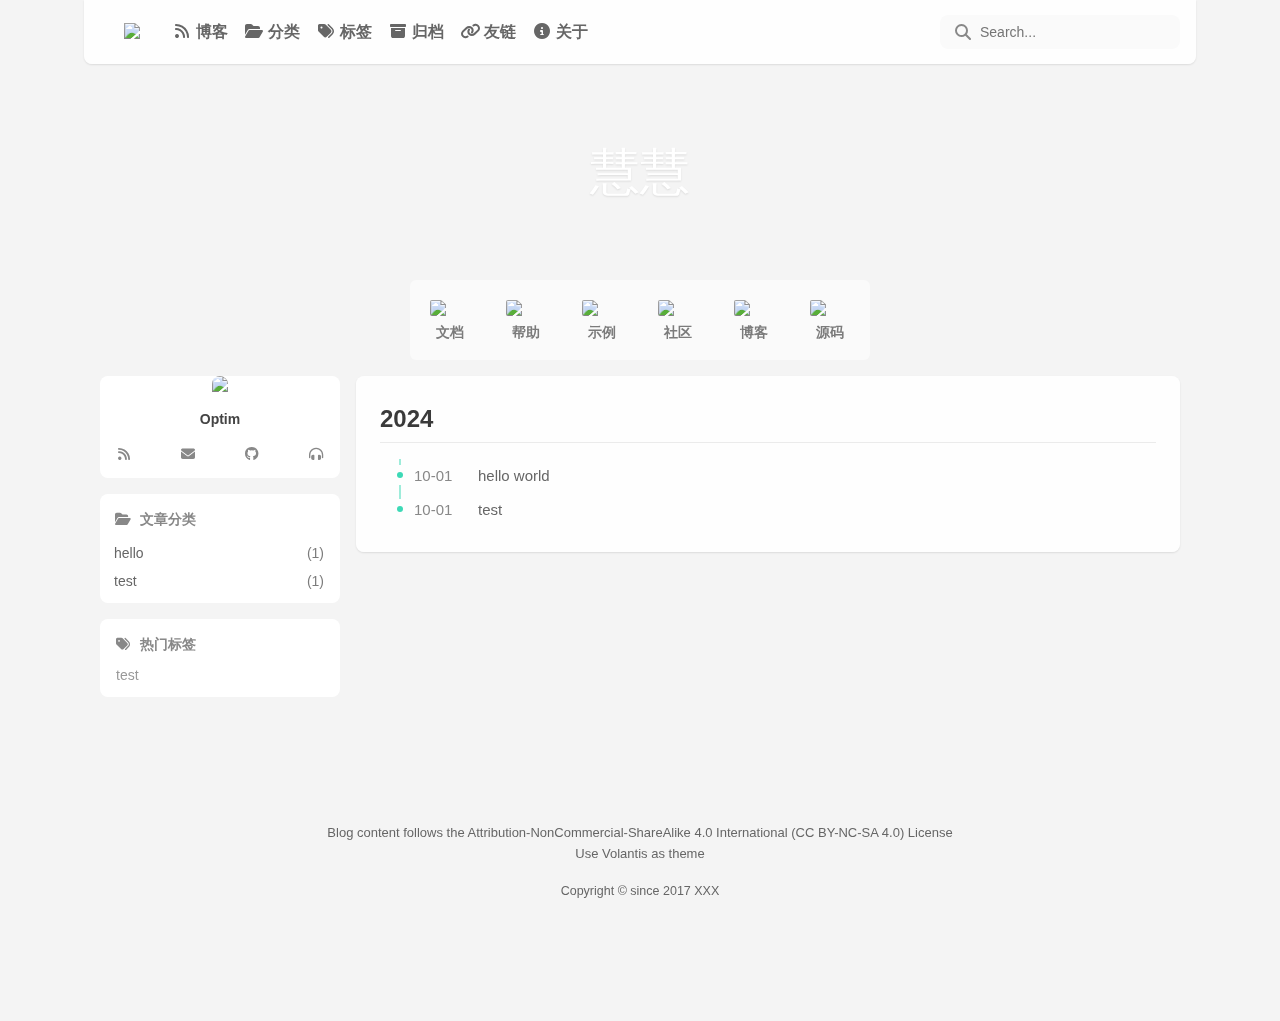
==== commit 5aae3d25: "Site updated: 2024-10-01 23:45:17" ====
--- a/archives/index.html
+++ b/archives/index.html
@@ -33,7 +33,7 @@
 
   <!-- feed -->
   <!-- 页面元数据 -->
-  <title>歸檔 - Optim</title>
+  <title>Archive - Optim</title>
   <meta name="keywords" content="null">
   <meta desc name="description" content="Optim - Optim - Optim">
   <meta property="og:type" content="website">
@@ -1693,9 +1693,9 @@
 		'}'+
 	'</style>'+
     '<div class="kill-ie">'+
-        `<span class="kill-t"><b>抱歉，您的瀏覽器無法訪問本站</b></span><br/>`+
-        `<span class="kill-c">微軟已經於2016年終止了對 Internet Explorer (IE) 10 及更早版本的支持，<br/>繼續使用存在極大的安全隱患，請使用當代主流的瀏覽器進行訪問。</span><br/>`+
-        `<a target="_blank" rel="noopener" href="https://blogs.windows.com/windowsexperience/2021/05/19/the-future-of-internet-explorer-on-windows-10-is-in-microsoft-edge/"><strong>了解詳情 ></strong></a>`+
+        `<span class="kill-t"><b>Sorry, your browser cannot access this site</b></span><br/>`+
+        `<span class="kill-c">Microsoft has terminated support for Internet Explorer (IE) 10 and earlier versions in 2016. <br/>There are great security risks to continue using it. Please use contemporary mainstream browsers to access.</span><br/>`+
+        `<a target="_blank" rel="noopener" href="https://blogs.windows.com/windowsexperience/2021/05/19/the-future-of-internet-explorer-on-windows-10-is-in-microsoft-edge/"><strong>Learn more ></strong></a>`+
     '</div>');
 </script>
 
@@ -1723,9 +1723,9 @@
 		}
 	</style>
     <div class="kill-noscript">
-        <span class="kill-t"><b>抱歉，您的瀏覽器無法訪問本站</b></span><br/>
-        <span class="kill-c">本頁面需要瀏覽器支持（啟用）JavaScript</span><br/>
-        <a target="_blank" rel="noopener" href="https://www.baidu.com/s?wd=启用JavaScript"><strong>了解詳情 ></strong></a>
+        <span class="kill-t"><b>Sorry, your browser cannot access this site</b></span><br/>
+        <span class="kill-c">This page requires browser support (enable) JavaScript</span><br/>
+        <a target="_blank" rel="noopener" href="https://www.baidu.com/s?wd=启用JavaScript"><strong>Learn more ></strong></a>
     </div>
 </noscript>
 
@@ -2107,7 +2107,7 @@
     root: '/',
     debug: "env",
     default: {"avatar":"https://unpkg.com/volantis-static@0.0.1660614606622/media/placeholder/avatar/round/3442075.svg","link":"https://unpkg.com/volantis-static@0.0.1660614606622/media/placeholder/link/8f277b4ee0ecd.svg","cover":"https://unpkg.com/volantis-static@0.0.1660614606622/media/placeholder/cover/76b86c0226ffd.svg","image":"https://unpkg.com/volantis-static@0.0.1660614606622/media/placeholder/image/2659360.svg"},
-    lastupdate: new Date(1727797385521),
+    lastupdate: new Date(1727797511275),
     cdn: {
       izitoast_css: 'https://cdn.bootcdn.net/ajax/libs/izitoast/1.4.0/css/iziToast.min.css',
       izitoast_js: 'https://cdn.bootcdn.net/ajax/libs/izitoast/1.4.0/js/iziToast.min.js',
@@ -2145,8 +2145,8 @@
     languages: {
       
         search: {
-          hits_empty: "找不到您查詢的內容：${query}",
-          hits_stats: "找到 ${hits} 條結果，用時 ${time} 毫秒",
+          hits_empty: "We didn't find any results for the search: ${query}.",
+          hits_stats: "${hits} results found in ${time} ms",
         }
       
     }
@@ -2164,7 +2164,7 @@
     <!-- Custom Files bodyBegin begin-->
     
     <!-- Custom Files bodyBegin end-->
-    <header itemscope itemtype="https://schema.org.cn/WPHeader" id="l_header" class="l_header auto shadow floatable blur " style='opacity: 0' >
+    <header itemscope itemtype="https://schema.org.cn/WPHeader" id="l_header" class="l_header always shadow floatable blur "  >
   <div class='container'>
   <div id='wrapper'>
     <div class='nav-sub'>
@@ -2720,14 +2720,14 @@
       
     
       
-        <div><p>博客內容遵循 <a target="_blank" rel="noopener" href="https://creativecommons.org/licenses/by-nc-sa/4.0/deed.zh_TW">姓名標示-非商業性-相同方式分享 4.0 國際 (CC BY-NC-SA 4.0) 協議</a></p>
+        <div><p>Blog content follows the <a target="_blank" rel="noopener" href="https://creativecommons.org/licenses/by-nc-sa/4.0/deed.en">Attribution-NonCommercial-ShareAlike 4.0 International (CC BY-NC-SA 4.0) License</a></p>
 </div>
       
     
       
-        本站使用
+        Use
         <a href="https://github.com/volantis-x/hexo-theme-volantis/#6.0.0-alpha.1" target="_blank" class="codename">Volantis</a>
-        作為主題
+        as theme
       
     
       
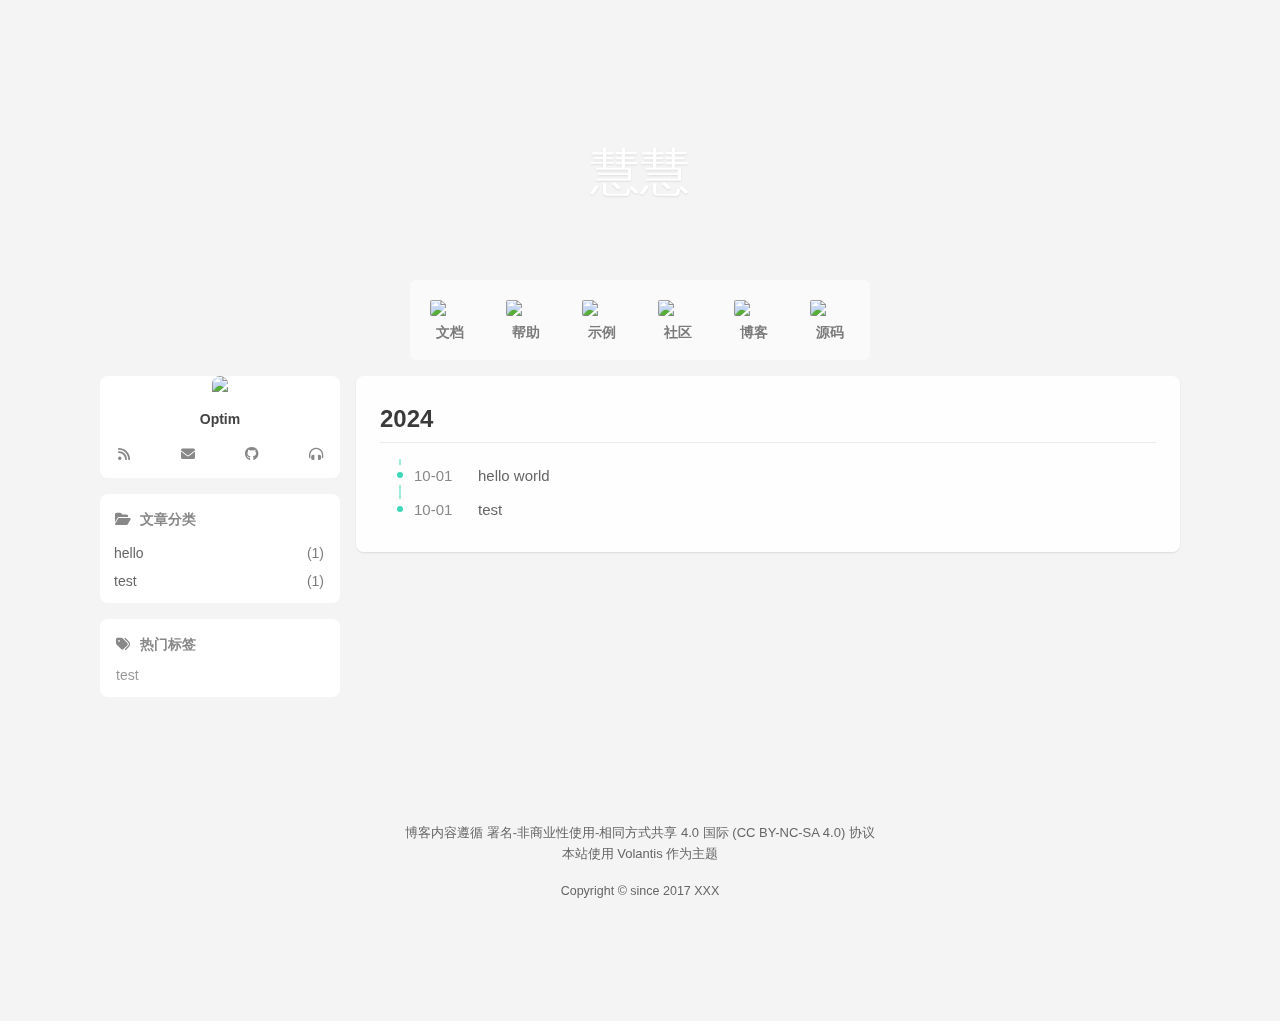
==== commit fc34802a: "Site updated: 2024-10-01 23:48:10" ====
--- a/archives/index.html
+++ b/archives/index.html
@@ -33,7 +33,7 @@
 
   <!-- feed -->
   <!-- 页面元数据 -->
-  <title>Archive - Optim</title>
+  <title>归档 - Optim</title>
   <meta name="keywords" content="null">
   <meta desc name="description" content="Optim - Optim - Optim">
   <meta property="og:type" content="website">
@@ -1693,9 +1693,9 @@
 		'}'+
 	'</style>'+
     '<div class="kill-ie">'+
-        `<span class="kill-t"><b>Sorry, your browser cannot access this site</b></span><br/>`+
-        `<span class="kill-c">Microsoft has terminated support for Internet Explorer (IE) 10 and earlier versions in 2016. <br/>There are great security risks to continue using it. Please use contemporary mainstream browsers to access.</span><br/>`+
-        `<a target="_blank" rel="noopener" href="https://blogs.windows.com/windowsexperience/2021/05/19/the-future-of-internet-explorer-on-windows-10-is-in-microsoft-edge/"><strong>Learn more ></strong></a>`+
+        `<span class="kill-t"><b>抱歉，您的浏览器无法访问本站</b></span><br/>`+
+        `<span class="kill-c">微软已经于2016年终止了对 Internet Explorer (IE) 10 及更早版本的支持，<br/>继续使用存在极大的安全隐患，请使用当代主流的浏览器进行访问。</span><br/>`+
+        `<a target="_blank" rel="noopener" href="https://blogs.windows.com/windowsexperience/2021/05/19/the-future-of-internet-explorer-on-windows-10-is-in-microsoft-edge/"><strong>了解详情 ></strong></a>`+
     '</div>');
 </script>
 
@@ -1723,9 +1723,9 @@
 		}
 	</style>
     <div class="kill-noscript">
-        <span class="kill-t"><b>Sorry, your browser cannot access this site</b></span><br/>
-        <span class="kill-c">This page requires browser support (enable) JavaScript</span><br/>
-        <a target="_blank" rel="noopener" href="https://www.baidu.com/s?wd=启用JavaScript"><strong>Learn more ></strong></a>
+        <span class="kill-t"><b>抱歉，您的浏览器无法访问本站</b></span><br/>
+        <span class="kill-c">本页面需要浏览器支持（启用）JavaScript</span><br/>
+        <a target="_blank" rel="noopener" href="https://www.baidu.com/s?wd=启用JavaScript"><strong>了解详情 ></strong></a>
     </div>
 </noscript>
 
@@ -2107,7 +2107,7 @@
     root: '/',
     debug: "env",
     default: {"avatar":"https://unpkg.com/volantis-static@0.0.1660614606622/media/placeholder/avatar/round/3442075.svg","link":"https://unpkg.com/volantis-static@0.0.1660614606622/media/placeholder/link/8f277b4ee0ecd.svg","cover":"https://unpkg.com/volantis-static@0.0.1660614606622/media/placeholder/cover/76b86c0226ffd.svg","image":"https://unpkg.com/volantis-static@0.0.1660614606622/media/placeholder/image/2659360.svg"},
-    lastupdate: new Date(1727797511275),
+    lastupdate: new Date(1727797684412),
     cdn: {
       izitoast_css: 'https://cdn.bootcdn.net/ajax/libs/izitoast/1.4.0/css/iziToast.min.css',
       izitoast_js: 'https://cdn.bootcdn.net/ajax/libs/izitoast/1.4.0/js/iziToast.min.js',
@@ -2145,8 +2145,8 @@
     languages: {
       
         search: {
-          hits_empty: "We didn't find any results for the search: ${query}.",
-          hits_stats: "${hits} results found in ${time} ms",
+          hits_empty: "找不到您查询的内容：${query}",
+          hits_stats: "找到 ${hits} 条结果，用时 ${time} 毫秒",
         }
       
     }
@@ -2164,7 +2164,7 @@
     <!-- Custom Files bodyBegin begin-->
     
     <!-- Custom Files bodyBegin end-->
-    <header itemscope itemtype="https://schema.org.cn/WPHeader" id="l_header" class="l_header always shadow floatable blur "  >
+    <header itemscope itemtype="https://schema.org.cn/WPHeader" id="l_header" class="l_header auto shadow floatable blur " style='opacity: 0' >
   <div class='container'>
   <div id='wrapper'>
     <div class='nav-sub'>
@@ -2720,14 +2720,14 @@
       
     
       
-        <div><p>Blog content follows the <a target="_blank" rel="noopener" href="https://creativecommons.org/licenses/by-nc-sa/4.0/deed.en">Attribution-NonCommercial-ShareAlike 4.0 International (CC BY-NC-SA 4.0) License</a></p>
+        <div><p>博客内容遵循 <a target="_blank" rel="noopener" href="https://creativecommons.org/licenses/by-nc-sa/4.0/deed.zh">署名-非商业性使用-相同方式共享 4.0 国际 (CC BY-NC-SA 4.0) 协议</a></p>
 </div>
       
     
       
-        Use
+        本站使用
         <a href="https://github.com/volantis-x/hexo-theme-volantis/#6.0.0-alpha.1" target="_blank" class="codename">Volantis</a>
-        as theme
+        作为主题
       
     
       
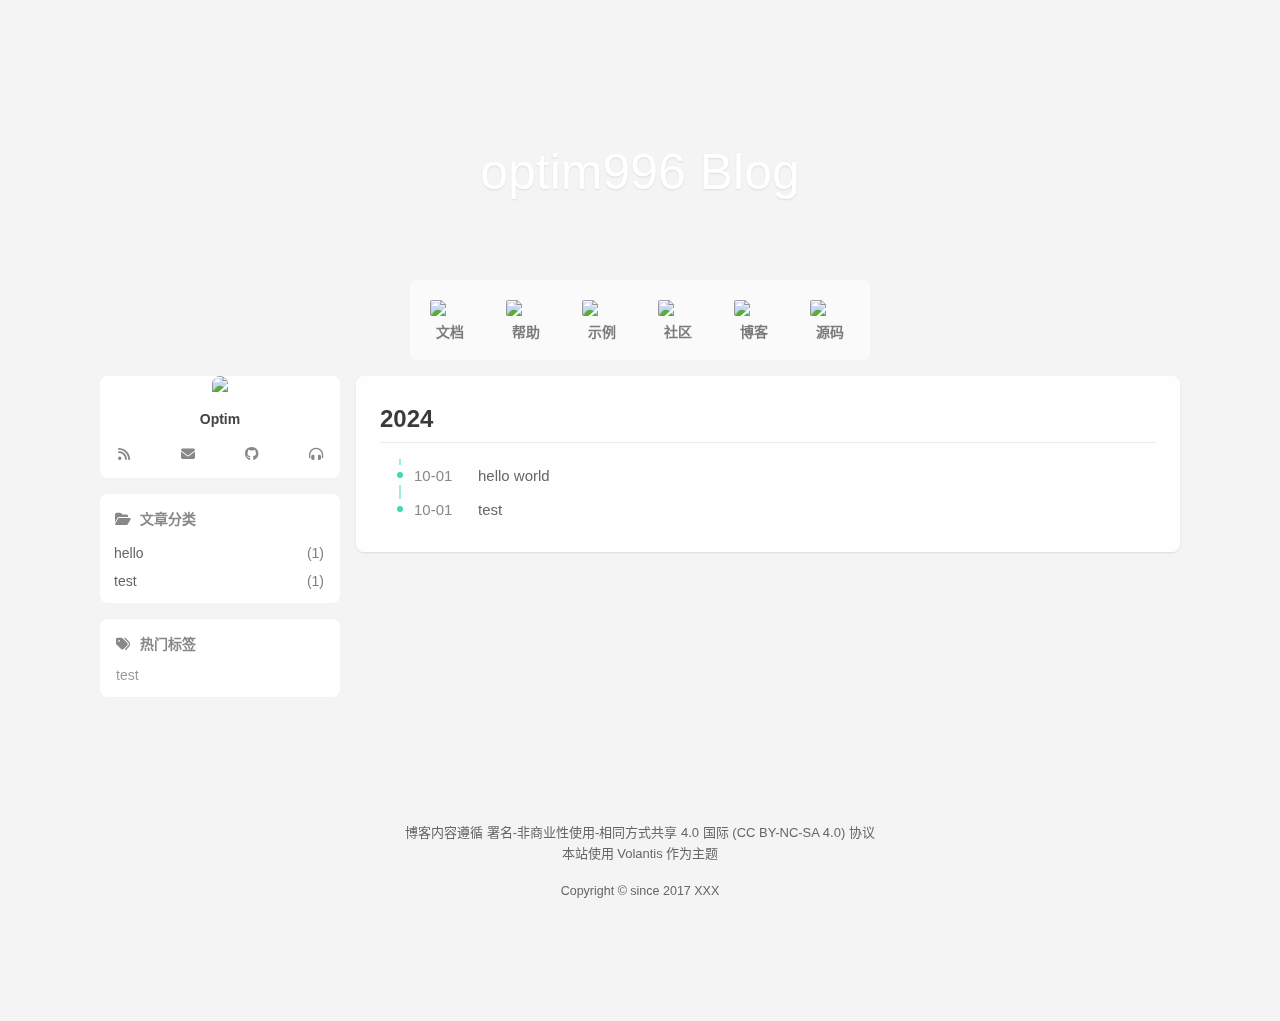
==== commit 57f29ec7: "Site updated: 2024-10-02 12:16:23" ====
--- a/archives/index.html
+++ b/archives/index.html
@@ -1,5 +1,5 @@
 <!DOCTYPE html>
-<html lang="zh">
+<html lang="zh-CN">
     <head hexo-theme='https://github.com/volantis-x/hexo-theme-volantis/#6.0.0-alpha.1'>
   <meta name="generator" content="Hexo 7.3.0">
   <meta name="Volantis" content="6.0.0-alpha.1">
@@ -40,7 +40,7 @@
 <meta property="og:title" content="Optim">
 <meta property="og:url" content="http://example.com/archives/index.html">
 <meta property="og:site_name" content="Optim">
-<meta property="og:locale">
+<meta property="og:locale" content="zh_CN">
 <meta property="og:image" content="https://unpkg.com/volantis-static@0.0.1660614606622/media/org.volantis/blog/favicon/android-chrome-192x192.png">
 <meta property="article:author" content="Optim">
 <meta name="twitter:card" content="summary">
@@ -2107,7 +2107,7 @@
     root: '/',
     debug: "env",
     default: {"avatar":"https://unpkg.com/volantis-static@0.0.1660614606622/media/placeholder/avatar/round/3442075.svg","link":"https://unpkg.com/volantis-static@0.0.1660614606622/media/placeholder/link/8f277b4ee0ecd.svg","cover":"https://unpkg.com/volantis-static@0.0.1660614606622/media/placeholder/cover/76b86c0226ffd.svg","image":"https://unpkg.com/volantis-static@0.0.1660614606622/media/placeholder/image/2659360.svg"},
-    lastupdate: new Date(1727797684412),
+    lastupdate: new Date(1727842576294),
     cdn: {
       izitoast_css: 'https://cdn.bootcdn.net/ajax/libs/izitoast/1.4.0/css/iziToast.min.css',
       izitoast_js: 'https://cdn.bootcdn.net/ajax/libs/izitoast/1.4.0/js/iziToast.min.js',
@@ -2440,7 +2440,7 @@
   <div class='top'>
     
     
-      <p class="title">慧慧</p>
+      <p class="title">optim996 Blog</p>
     
     
   </div>
@@ -2449,10 +2449,10 @@
       <div class='list-h'>
         
           
-            <a href="/documents/"
+            <a href="/tags/"
               
               
-              active-action="action-documents">
+              active-action="action-tags">
               <img src='https://unpkg.com/volantis-static@0.0.1660614606622/media/twemoji/assets/svg/1f5c3.svg'><p>文档</p>
             </a>
           
@@ -3171,7 +3171,7 @@
 </script>
 
 
-  <script type="application/ld+json">[{"@context":"https://schema.org.cn","@type":"Organization","name":"Optim","url":"http://example.com/","logo":{"@type":"ImageObject","url":"https://unpkg.com/volantis-static@0.0.1660614606622/media/org.volantis/blog/favicon/android-chrome-192x192.png","width":192,"height":192}},{"@context":"https://schema.org.cn","@type":"Person","name":"Optim","image":{"@type":"ImageObject","url":"https://unpkg.com/volantis-static@0.0.1660614606622/media/org.volantis/blog/favicon/android-chrome-192x192.png"},"url":"http://example.com/","sameAs":["https://github.com/volantis-x"],"description":""},{"@context":"https://schema.org.cn","@type":"BreadcrumbList","itemListElement":[{"@type":"ListItem","position":1,"item":{"@id":"http://example.com/","name":"Optim"}},{"@type":"ListItem","position":2,"item":{"@id":"http://example.com/archives/","name":"Archive"}}]},{"@context":"https://schema.org.cn","@type":"WebSite","name":"Optim","url":"http://example.com/","keywords":null,"description":"","author":{"@type":"Person","name":"Optim","image":{"@type":"ImageObject","url":"https://unpkg.com/volantis-static@0.0.1660614606622/media/org.volantis/blog/favicon/android-chrome-192x192.png"},"url":"http://example.com/","description":""},"publisher":{"@type":"Organization","name":"Optim","url":"http://example.com/","logo":{"@type":"ImageObject","url":"https://unpkg.com/volantis-static@0.0.1660614606622/media/org.volantis/blog/favicon/android-chrome-192x192.png","width":192,"height":192}},"potentialAction":{"@type":"SearchAction","name":"Site Search","target":{"@type":"EntryPoint","urlTemplate":"http://example.com?s={search_term_string}"},"query-input":"required name=search_term_string"}},{"@context":"https://schema.org.cn","@type":"BlogPosting","description":"","inLanguage":"zh","mainEntityOfPage":{"@type":"WebPage"},"author":{"@type":"Person","name":"Optim","image":{"@type":"ImageObject","url":"https://unpkg.com/volantis-static@0.0.1660614606622/media/org.volantis/blog/favicon/android-chrome-192x192.png"},"url":"http://example.com/"},"publisher":{"@type":"Organization","name":"Optim","logo":{"@type":"ImageObject","url":"https://unpkg.com/volantis-static@0.0.1660614606622/media/org.volantis/blog/favicon/android-chrome-192x192.png","width":192,"height":192}},"wordCount":0,"image":{"@type":"ImageObject","url":"https://unpkg.com/volantis-static@0.0.1660614606622/media/org.volantis/blog/favicon/android-chrome-192x192.png","width":192,"height":192}}]</script>
+  <script type="application/ld+json">[{"@context":"https://schema.org.cn","@type":"Organization","name":"Optim","url":"http://example.com/","logo":{"@type":"ImageObject","url":"https://unpkg.com/volantis-static@0.0.1660614606622/media/org.volantis/blog/favicon/android-chrome-192x192.png","width":192,"height":192}},{"@context":"https://schema.org.cn","@type":"Person","name":"Optim","image":{"@type":"ImageObject","url":"https://unpkg.com/volantis-static@0.0.1660614606622/media/org.volantis/blog/favicon/android-chrome-192x192.png"},"url":"http://example.com/","sameAs":["https://github.com/volantis-x"],"description":""},{"@context":"https://schema.org.cn","@type":"BreadcrumbList","itemListElement":[{"@type":"ListItem","position":1,"item":{"@id":"http://example.com/","name":"Optim"}},{"@type":"ListItem","position":2,"item":{"@id":"http://example.com/archives/","name":"Archive"}}]},{"@context":"https://schema.org.cn","@type":"WebSite","name":"Optim","url":"http://example.com/","keywords":null,"description":"","author":{"@type":"Person","name":"Optim","image":{"@type":"ImageObject","url":"https://unpkg.com/volantis-static@0.0.1660614606622/media/org.volantis/blog/favicon/android-chrome-192x192.png"},"url":"http://example.com/","description":""},"publisher":{"@type":"Organization","name":"Optim","url":"http://example.com/","logo":{"@type":"ImageObject","url":"https://unpkg.com/volantis-static@0.0.1660614606622/media/org.volantis/blog/favicon/android-chrome-192x192.png","width":192,"height":192}},"potentialAction":{"@type":"SearchAction","name":"Site Search","target":{"@type":"EntryPoint","urlTemplate":"http://example.com?s={search_term_string}"},"query-input":"required name=search_term_string"}},{"@context":"https://schema.org.cn","@type":"BlogPosting","description":"","inLanguage":"zh-CN","mainEntityOfPage":{"@type":"WebPage"},"author":{"@type":"Person","name":"Optim","image":{"@type":"ImageObject","url":"https://unpkg.com/volantis-static@0.0.1660614606622/media/org.volantis/blog/favicon/android-chrome-192x192.png"},"url":"http://example.com/"},"publisher":{"@type":"Organization","name":"Optim","logo":{"@type":"ImageObject","url":"https://unpkg.com/volantis-static@0.0.1660614606622/media/org.volantis/blog/favicon/android-chrome-192x192.png","width":192,"height":192}},"wordCount":0,"image":{"@type":"ImageObject","url":"https://unpkg.com/volantis-static@0.0.1660614606622/media/org.volantis/blog/favicon/android-chrome-192x192.png","width":192,"height":192}}]</script>
 
 
 
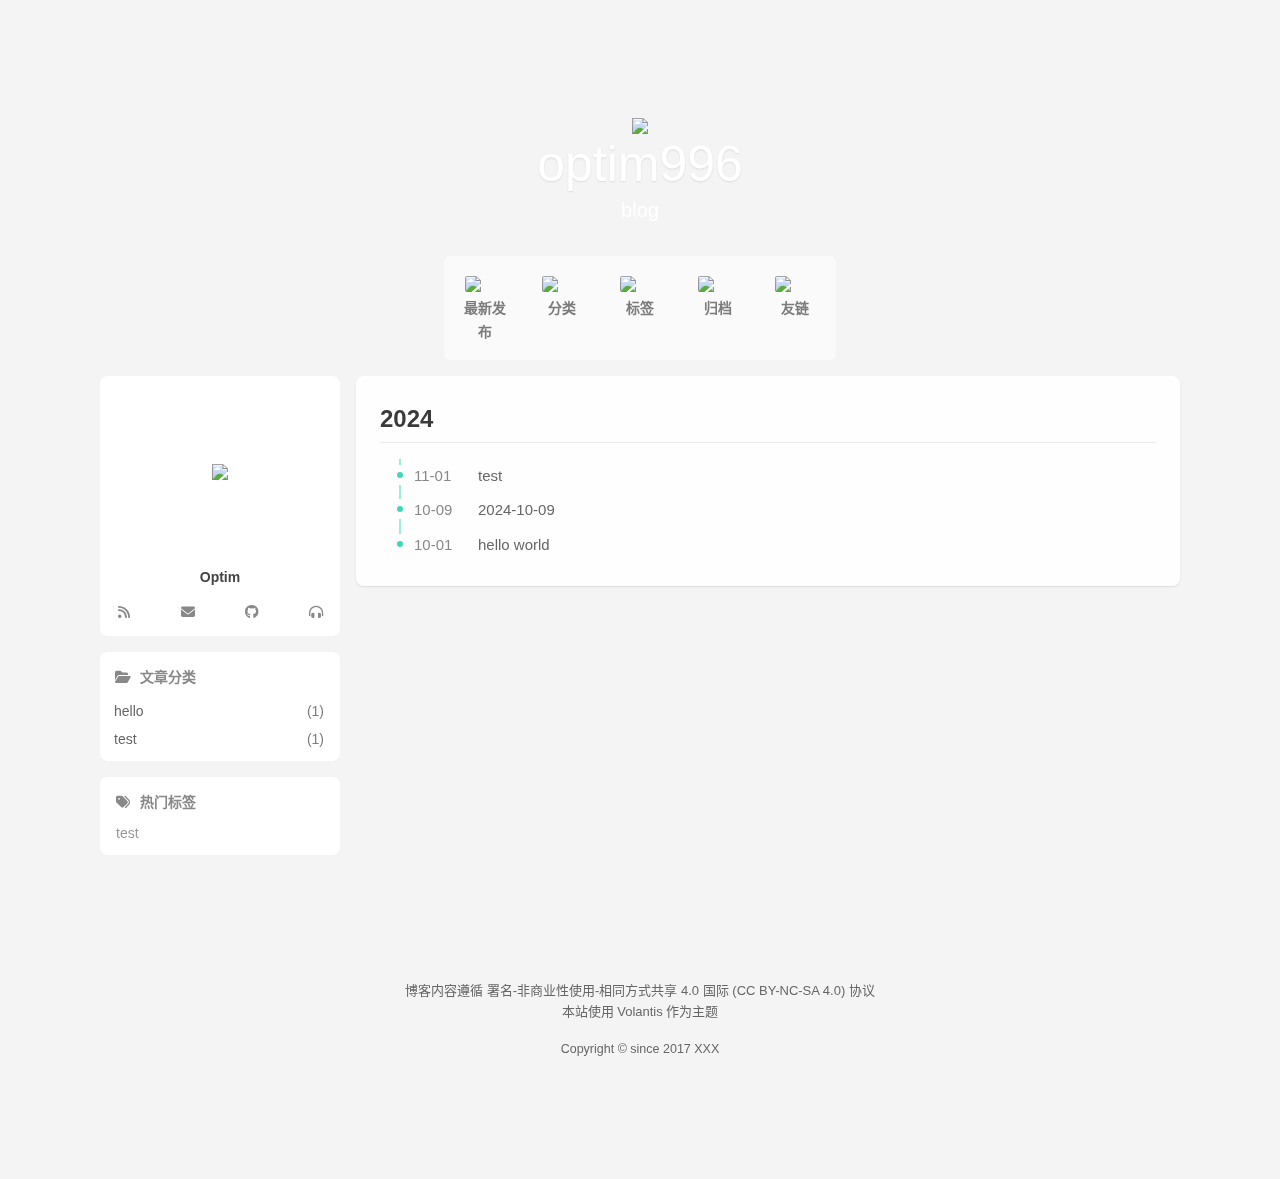
==== commit db970060: "Site updated: 2024-10-09 21:14:08" ====
--- a/archives/index.html
+++ b/archives/index.html
@@ -827,6 +827,158 @@
     backdrop-filter: saturate(200%) blur(20px);
   }
 }
+@media (prefers-color-scheme: dark) {
+  :root {
+    --color-mode: 'dark';
+  }
+  :root:not([color-scheme]) {
+    --color-site-body: #121212;
+    --color-read-bkg: #1f1f1f;
+    --color-read-post: #262626;
+    --color-site-bg: #1f1f1f;
+    --color-site-inner: rgba(238,238,238,0.871);
+    --color-site-footer: rgba(170,170,170,0.871);
+    --color-card: #262626;
+    --color-text: rgba(238,238,238,0.871);
+    --color-block: #434343;
+    --color-codeblock: #1f1f1f;
+    --color-inlinecode: #d56d28;
+    --color-h1: rgba(255,255,255,0.871);
+    --color-h2: rgba(255,255,255,0.871);
+    --color-h3: rgba(255,255,255,0.6);
+    --color-h4: rgba(255,255,255,0.6);
+    --color-h5: rgba(255,255,255,0.6);
+    --color-h6: rgba(255,255,255,0.6);
+    --color-p: rgba(217,217,217,0.871);
+    --color-list: rgba(217,217,217,0.871);
+    --color-list-hl: #63e0c4;
+    --color-meta: rgba(191,191,191,0.871);
+    --color-link: rgba(191,191,191,0.871);
+    --color-copyright-bkg: #21252b;
+  }
+  :root:not([color-scheme]) img {
+    filter: brightness(70%) !important;
+  }
+  :root:not([color-scheme]) .blur {
+    background: rgba(31,31,31,0.9) !important;
+  }
+  :root:not([color-scheme]) .white-box.blur {
+    background: rgba(38,38,38,0.9) !important;
+  }
+  :root:not([color-scheme]) .nav-main .u-search-input {
+    background: var(--color-card) !important;
+  }
+  :root:not([color-scheme]) #l_main .article .prev-next>a {
+    background: var(--color-block) !important;
+  }
+  :root:not([color-scheme]) #l_main .article .prev-next>a:hover {
+    background: var(--color-site-bg) !important;
+  }
+  :root:not([color-scheme]) .article blockquote {
+    background: var(--color-block) !important;
+  }
+  :root:not([color-scheme]) .article-title a {
+    color: var(--color-h1) !important;
+  }
+  :root:not([color-scheme]) details>summary {
+    color: var(--color-p) !important;
+    background: var(--color-site-bg) !important;
+  }
+  :root:not([color-scheme]) details {
+    border: 1px solid var(--color-site-bg) !important;
+    background: var(--color-site-bg) !important;
+  }
+  :root:not([color-scheme]) #u-search .modal,
+  :root:not([color-scheme]) #u-search .modal-header,
+  :root:not([color-scheme]) #u-search .modal-body {
+    background: var(--color-card) !important;
+  }
+  :root:not([color-scheme]) #u-search .modal-body .modal-results .result:hover {
+    background: var(--color-block) !important;
+  }
+  :root:not([color-scheme]) .u-search-input:hover {
+    background: var(--color-block) !important;
+  }
+  :root:not([color-scheme]) .u-search-input:focus {
+    background: var(--color-site-body) !important;
+  }
+}
+[color-scheme='dark'] {
+  --color-site-body: #121212;
+  --color-read-bkg: #1f1f1f;
+  --color-read-post: #262626;
+  --color-site-bg: #1f1f1f;
+  --color-site-inner: rgba(238,238,238,0.871);
+  --color-site-footer: rgba(170,170,170,0.871);
+  --color-card: #262626;
+  --color-text: rgba(238,238,238,0.871);
+  --color-block: #434343;
+  --color-codeblock: #1f1f1f;
+  --color-inlinecode: #d56d28;
+  --color-h1: rgba(255,255,255,0.871);
+  --color-h2: rgba(255,255,255,0.871);
+  --color-h3: rgba(255,255,255,0.6);
+  --color-h4: rgba(255,255,255,0.6);
+  --color-h5: rgba(255,255,255,0.6);
+  --color-h6: rgba(255,255,255,0.6);
+  --color-p: rgba(217,217,217,0.871);
+  --color-list: rgba(217,217,217,0.871);
+  --color-list-hl: #63e0c4;
+  --color-meta: rgba(191,191,191,0.871);
+  --color-link: rgba(191,191,191,0.871);
+  --color-copyright-bkg: #21252b;
+}
+[color-scheme='dark'] img {
+  filter: brightness(70%) !important;
+}
+[color-scheme='dark'] .blur {
+  background: rgba(31,31,31,0.9) !important;
+}
+[color-scheme='dark'] .white-box.blur {
+  background: rgba(38,38,38,0.9) !important;
+}
+[color-scheme='dark'] .nav-main .u-search-input {
+  background: var(--color-card) !important;
+}
+[color-scheme='dark'] #l_main .article .prev-next>a {
+  background: var(--color-block) !important;
+}
+[color-scheme='dark'] #l_main .article .prev-next>a:hover {
+  background: var(--color-site-bg) !important;
+}
+[color-scheme='dark'] .article blockquote {
+  background: var(--color-block) !important;
+}
+[color-scheme='dark'] .article-title a {
+  color: var(--color-h1) !important;
+}
+[color-scheme='dark'] details>summary {
+  color: var(--color-p) !important;
+  background: var(--color-site-bg) !important;
+}
+[color-scheme='dark'] details {
+  border: 1px solid var(--color-site-bg) !important;
+  background: var(--color-site-bg) !important;
+}
+[color-scheme='dark'] #u-search .modal,
+[color-scheme='dark'] #u-search .modal-header,
+[color-scheme='dark'] #u-search .modal-body {
+  background: var(--color-card) !important;
+}
+[color-scheme='dark'] #u-search .modal-body .modal-results .result:hover {
+  background: var(--color-block) !important;
+}
+[color-scheme='dark'] .u-search-input:hover {
+  background: var(--color-block) !important;
+}
+[color-scheme='dark'] .u-search-input:focus {
+  background: var(--color-site-body) !important;
+}
+@media screen and (max-width: 500px) {
+  [color-scheme='dark'] .l_header .m_search {
+    background: var(--color-site-bg) !important;
+  }
+}
 @font-face {
   font-family: 'UbuntuMono';
   src: url("https://unpkg.com/volantis-static@0.0.1660614606622/media/fonts/UbuntuMono/UbuntuMono-Regular.ttf");
@@ -1663,10 +1815,21 @@
     padding: 0px;
   }
 }
+@media screen and (prefers-color-scheme: dark) and (max-width: 500px) {
+  .l_header .m_search {
+    background: var(--color-site-bg) !important;
+  }
+}
 
   </style>
   <link rel="stylesheet" href="/css/style.css" media="print" onload="this.media='all';this.onload=null">
   <noscript><link rel="stylesheet" href="/css/style.css"></noscript>
+    <script>
+      let userColorScheme=localStorage.getItem("color-scheme")
+      if(userColorScheme){
+        document.documentElement.setAttribute("color-scheme", userColorScheme);
+      }
+    </script>
   
 <script>
 if (/*@cc_on!@*/false || (!!window.MSInputMethodContext && !!document.documentMode))
@@ -2107,7 +2270,7 @@
     root: '/',
     debug: "env",
     default: {"avatar":"https://unpkg.com/volantis-static@0.0.1660614606622/media/placeholder/avatar/round/3442075.svg","link":"https://unpkg.com/volantis-static@0.0.1660614606622/media/placeholder/link/8f277b4ee0ecd.svg","cover":"https://unpkg.com/volantis-static@0.0.1660614606622/media/placeholder/cover/76b86c0226ffd.svg","image":"https://unpkg.com/volantis-static@0.0.1660614606622/media/placeholder/image/2659360.svg"},
-    lastupdate: new Date(1727842576294),
+    lastupdate: new Date(1728479413682),
     cdn: {
       izitoast_css: 'https://cdn.bootcdn.net/ajax/libs/izitoast/1.4.0/css/iziToast.min.css',
       izitoast_js: 'https://cdn.bootcdn.net/ajax/libs/izitoast/1.4.0/js/iziToast.min.js',
@@ -2197,13 +2360,13 @@
             
               <li>
                 <a class="menuitem flat-box faa-parent animated-hover"
-                href="/" title="博客"
+                href="/" title="最新发布"
                   
                   
                   
                     active-action="action-home"
                   >
-                  <i class='fa-solid fa-rss fa-fw'></i>博客
+                  <i class='fa-solid fa-rss fa-fw'></i>最新发布
                 </a>
                 
               </li>
@@ -2265,11 +2428,11 @@
             
               <li>
                 <a class="menuitem flat-box faa-parent animated-hover"
-                href="/friends/" title="友链"
-                  
-                  
-                  
-                    active-action="action-friends"
+                target="_blank" rel="noopener" href="https://github.com/volantis-x/hexo-theme-volantis/" title="友链"
+                  
+                  
+                  
+                    active-action="action-https:githubcomvolantis-xhexo-theme-volantis"
                   >
                   <i class='fa-solid fa-link fa-fw'></i>友链
                 </a>
@@ -2318,13 +2481,13 @@
             
               <li>
                 <a class="menuitem flat-box faa-parent animated-hover"
-                href="/" title="博客"
+                href="/" title="最新发布"
                   
                   
                   
                     active-action="action-home"
                   >
-                  <i class='fa-solid fa-rss fa-fw'></i>博客
+                  <i class='fa-solid fa-rss fa-fw'></i>最新发布
                 </a>
                 
               </li>
@@ -2386,11 +2549,11 @@
             
               <li>
                 <a class="menuitem flat-box faa-parent animated-hover"
-                href="/friends/" title="友链"
-                  
-                  
-                  
-                    active-action="action-friends"
+                target="_blank" rel="noopener" href="https://github.com/volantis-x/hexo-theme-volantis/" title="友链"
+                  
+                  
+                  
+                    active-action="action-https:githubcomvolantis-xhexo-theme-volantis"
                   >
                   <i class='fa-solid fa-link fa-fw'></i>友链
                 </a>
@@ -2439,9 +2602,13 @@
 <div class='cover-body'>
   <div class='top'>
     
-    
-      <p class="title">optim996 Blog</p>
-    
+      <img no-lazy class='logo' src='/img/house.png'/>
+    
+    
+      <p class="title">optim996</p>
+    
+    
+      <p class="subtitle">blog</p>
     
   </div>
   <div class='bottom'>
@@ -2449,46 +2616,39 @@
       <div class='list-h'>
         
           
+            <a href="/"
+              
+              
+              active-action="action-home">
+              <img src='https://unpkg.com/volantis-static@0.0.1660614606622/media/twemoji/assets/svg/1f4f0.svg'><p>最新发布</p>
+            </a>
+          
+            <a href="/categories/"
+              
+              
+              active-action="action-categories">
+              <img src='img/house.png'><p>分类</p>
+            </a>
+          
             <a href="/tags/"
               
               
               active-action="action-tags">
-              <img src='https://unpkg.com/volantis-static@0.0.1660614606622/media/twemoji/assets/svg/1f5c3.svg'><p>文档</p>
-            </a>
-          
-            <a href="/faqs/"
-              
-              
-              active-action="action-faqs">
-              <img src='https://unpkg.com/volantis-static@0.0.1660614606622/media/twemoji/assets/svg/1f516.svg'><p>帮助</p>
-            </a>
-          
-            <a href="/examples/"
-              
-              
-              active-action="action-examples">
-              <img src='https://unpkg.com/volantis-static@0.0.1660614606622/media/twemoji/assets/svg/1f396.svg'><p>示例</p>
-            </a>
-          
-            <a href="/contributors/"
-              
-              
-              active-action="action-contributors">
-              <img src='https://unpkg.com/volantis-static@0.0.1660614606622/media/twemoji/assets/svg/1f389.svg'><p>社区</p>
+              <img src='https://unpkg.com/volantis-static@0.0.1660614606622/media/twemoji/assets/svg/1f516.svg'><p>标签</p>
             </a>
           
             <a href="/archives/"
               
               
               active-action="action-archives">
-              <img src='https://unpkg.com/volantis-static@0.0.1660614606622/media/twemoji/assets/svg/1f4f0.svg'><p>博客</p>
+              <img src='https://unpkg.com/volantis-static@0.0.1660614606622/media/twemoji/assets/svg/1f389.svg'><p>归档</p>
             </a>
           
             <a target="_blank" rel="noopener" href="https://github.com/volantis-x/hexo-theme-volantis/"
               
               
               active-action="action-https:githubcomvolantis-xhexo-theme-volantis">
-              <img src='https://unpkg.com/volantis-static@0.0.1660614606622/media/twemoji/assets/svg/1f9ec.svg'><p>源码</p>
+              <img src='https://unpkg.com/volantis-static@0.0.1660614606622/media/twemoji/assets/svg/1f9ec.svg'><p>友链</p>
             </a>
           
         
@@ -2515,6 +2675,38 @@
 					
 						
 						<h2>2024</h2>
+					
+						<div class='timenode'>
+								<a class="meta" href="/2024/11/01/test1001/">
+									<time>11-01</time>
+									
+										test
+									
+									
+									
+									
+								</a>
+						</div>
+				
+			
+				
+				
+					
+						<div class='timenode'>
+								<a class="meta" href="/2024/10/09/markdown%E5%9F%BA%E7%A1%80%E8%AF%AD%E6%B3%95/">
+									<time>10-09</time>
+									
+										2024-10-09
+									
+									
+									
+									
+								</a>
+						</div>
+				
+			
+				
+				
 					
 						<div class='timenode'>
 								<a class="meta" href="/2024/10/01/hello-world/">
@@ -2529,22 +2721,6 @@
 						</div>
 				
 			
-				
-				
-					
-						<div class='timenode'>
-								<a class="meta" href="/2024/10/01/test1001/">
-									<time>10-01</time>
-									
-										test
-									
-									
-									
-									
-								</a>
-						</div>
-				
-			
 	  </article>
 	
 </div>
@@ -2559,7 +2735,7 @@
   <div class='content'>
     
       
-        <a class='avatar flat-box rectangle' href='/about/'>
+        <a class='avatar flat-box circle' href='/about/'>
           <img no-lazy src='https://unpkg.com/volantis-static@0.0.1660614606622/media/org.volantis/blog/Logo-NavBar@3x.png'/>
         </a>
       
@@ -2779,6 +2955,121 @@
 
 
 <!-- rightmenu要在darkmode之前（ToggleButton） darkmode要在comments之前（volantis.dark.push）-->
+
+  <script>
+const rootElement = document.documentElement;
+const darkModeStorageKey = "color-scheme";
+const rootElementDarkModeAttributeName = "color-scheme";
+const setLS = (k, v) => {
+    localStorage.setItem(k, v);
+};
+const removeLS = (k) => {
+    localStorage.removeItem(k);
+};
+const getLS = (k) => {
+    return localStorage.getItem(k);
+};
+const getModeFromCSSMediaQuery = () => {
+  return window.matchMedia("(prefers-color-scheme: dark)").matches
+    ? "dark"
+    : "light";
+};
+const resetRootDarkModeAttributeAndLS = () => {
+  rootElement.removeAttribute(rootElementDarkModeAttributeName);
+  removeLS(darkModeStorageKey);
+};
+const validColorModeKeys = {
+  dark: true,
+  light: true,
+};
+const applyCustomDarkModeSettings = (mode) => {
+  const currentSetting = mode || getLS(darkModeStorageKey);
+  getCustomDarkMode();
+  if (currentSetting === getModeFromCSSMediaQuery()) {
+    resetRootDarkModeAttributeAndLS();
+  } else if (validColorModeKeys[currentSetting]) {
+    rootElement.setAttribute(rootElementDarkModeAttributeName, currentSetting);
+  } else {
+    resetRootDarkModeAttributeAndLS();
+  }
+};
+const invertDarkModeObj = {
+  dark: "light",
+  light: "dark",
+};
+/**
+ * get target mode
+ */
+ const getCustomDarkMode = () => {
+  let currentSetting = getLS(darkModeStorageKey);
+  if (validColorModeKeys[currentSetting]) {
+    currentSetting = invertDarkModeObj[currentSetting];
+  } else if (currentSetting === null) {
+    currentSetting = invertDarkModeObj[getModeFromCSSMediaQuery()];
+  } else {
+    return;
+  }
+  if(currentSetting=="dark"){
+    volantis.dark.mode="light";
+  }else{
+    volantis.dark.mode="dark";
+  }
+  // console.log(volantis.dark.mode)
+};
+const toggleCustomDarkMode = () => {
+  let currentSetting = getLS(darkModeStorageKey);
+  if (validColorModeKeys[currentSetting]) {
+    currentSetting = invertDarkModeObj[currentSetting];
+  } else if (currentSetting === null) {
+    currentSetting = invertDarkModeObj[getModeFromCSSMediaQuery()];
+  } else {
+    return;
+  }
+  setLS(darkModeStorageKey, currentSetting);
+  return currentSetting;
+};
+/**
+ * 暗黑模式触发器
+ */
+volantis.dark.toggle=()=>{
+  const mode = toggleCustomDarkMode();
+  applyCustomDarkModeSettings(mode);
+  // 使用 volantis.dark.push 方法传入volantis.dark.toggle回调函数 参见layout/_partial/scripts/global.ejs
+  volantis.dark.method.toggle.start();
+}
+/**
+ * bind event for toggle button
+ */
+
+function bindToggleButton() {
+  var btn= document.querySelectorAll("#wrapper .toggle-mode-btn,#rightmenu-wrapper .toggle-mode-btn")
+  btn.forEach(function (e) {
+    volantis.dom.$(e).on('click',volantis.dark.toggle);
+  })
+}
+applyCustomDarkModeSettings();
+document.addEventListener("DOMContentLoaded", ()=>{
+  volantis.requestAnimationFrame(bindToggleButton)
+});
+
+const darkModelListeners={
+  dark:(mediaQueryList )=>{
+    if(mediaQueryList.matches){
+      volantis.dark.mode = "dark";
+    }
+    volantis.dark.method.toggle.start();
+  },
+  light:(mediaQueryList)=>{
+    if(mediaQueryList.matches){
+      volantis.dark.mode = "light";
+    }
+    volantis.dark.method.toggle.start();
+  }
+}
+window.matchMedia('(prefers-color-scheme: dark)').addListener(darkModelListeners.dark)
+window.matchMedia('(prefers-color-scheme: light)').addListener(darkModelListeners.light)
+</script>
+
 
 
 
